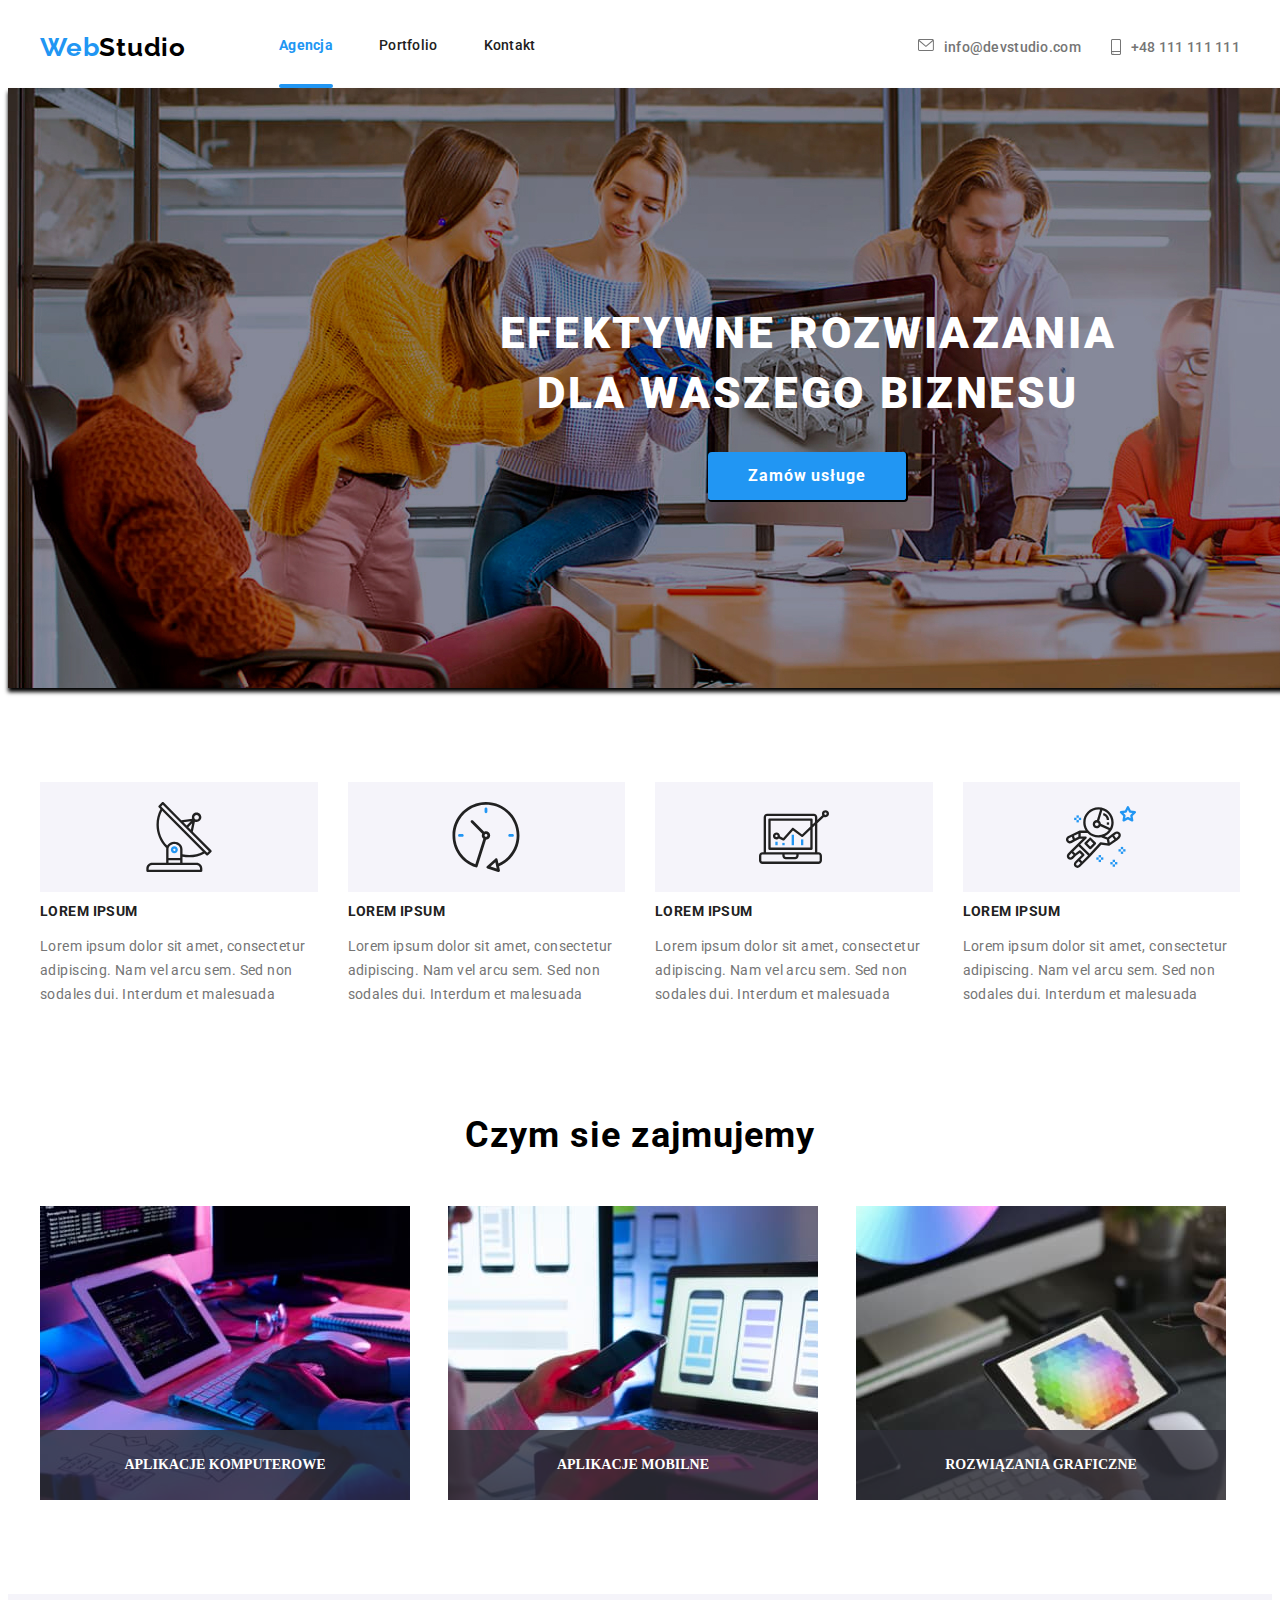
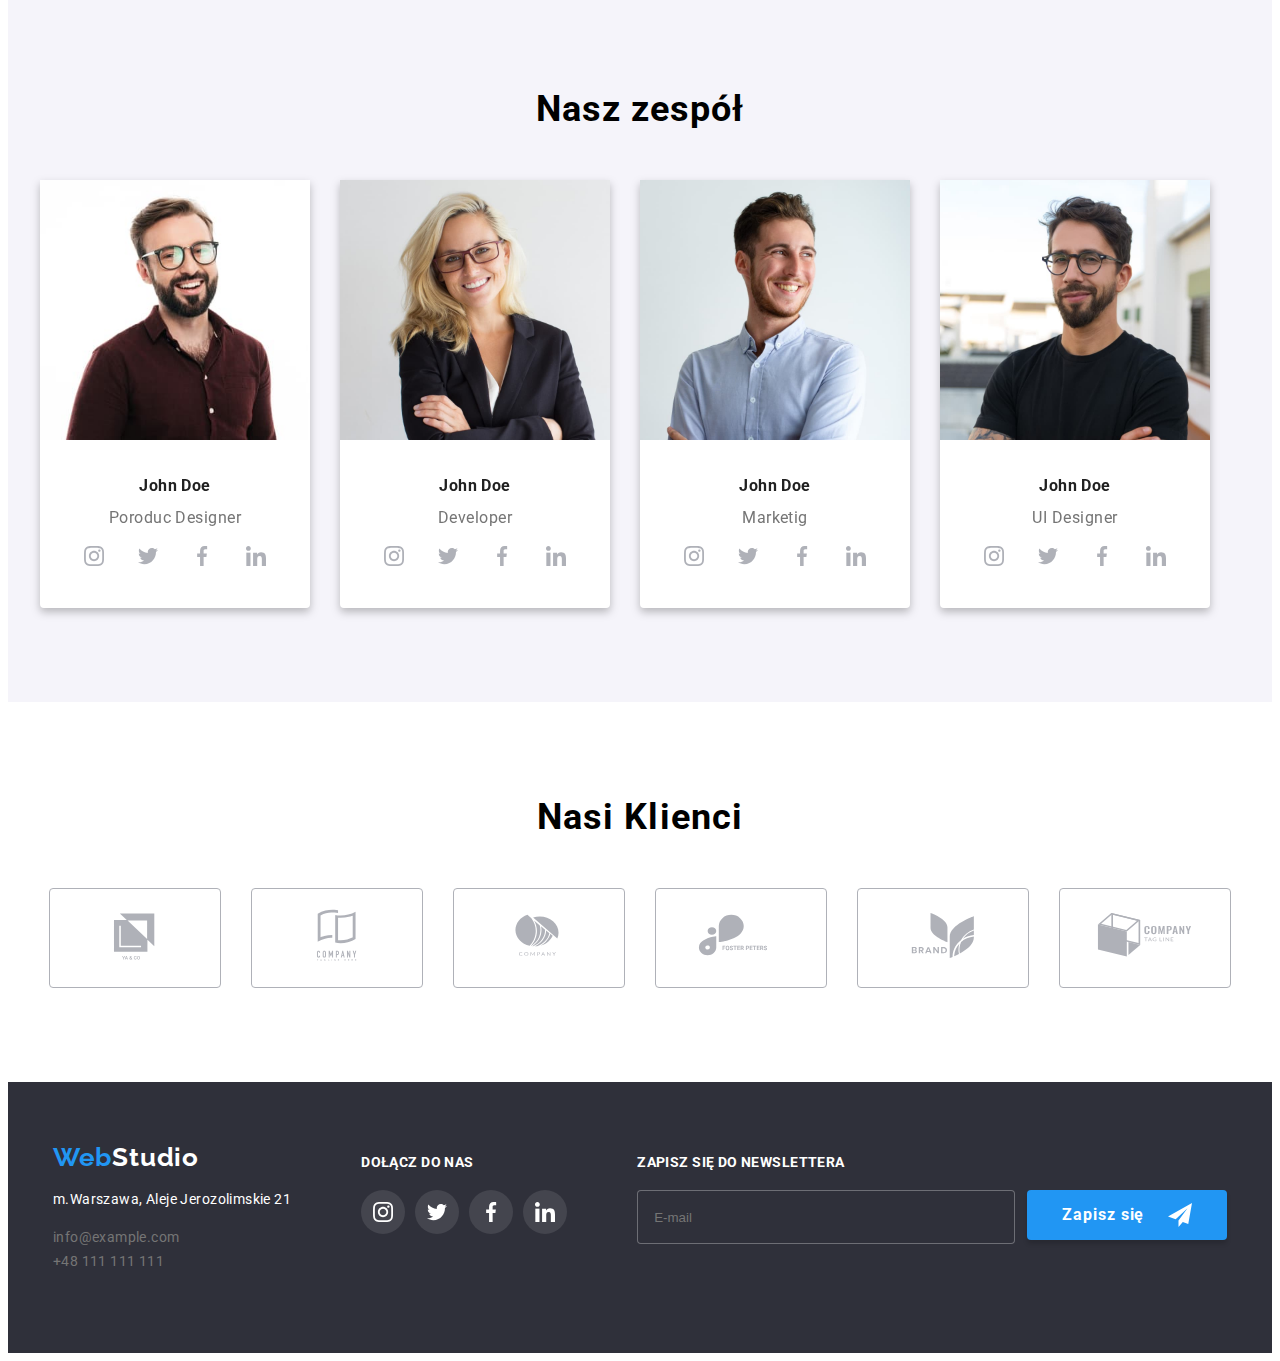
==== index.html @ b7ee6af4 "init" ====
<!DOCTYPE html>
<html lang="en">
  <head>
    <meta charset="UTF-8" />
    <meta http-equiv="X-UA-Compatible" content="IE=edge" />
    <meta name="viewport" content="width=device-width, initial-scale=1.0" />
    <link href="css/main.min.css" rel="stylesheet" type="text/css" />
    <link rel="preconnect" href="https://fonts.googleapis.com" />
    <link rel="preconnect" href="https://fonts.gstatic.com" crossorigin />
    <link
      href="https://fonts.googleapis.com/css2?family=Raleway:wght@700&family=Roboto:wght@400;500;700;900&display=swap"
      rel="stylesheet"
    />
    <link
      rel="stylesheet"
      href="https://cdnjs.cloudflare.com/ajax/libs/modern-normalize/1.1.0/modern-normalize.min.css"
      integrity="sha512-wpPYUAdjBVSE4KJnH1VR1HeZfpl1ub8YT/NKx4PuQ5NmX2tKuGu6U/JRp5y+Y8XG2tV+wKQpNHVUX03MfMFn9Q=="
      crossorigin="anonymous"
      referrerpolicy="no-referrer"
    />

    <title>studio</title>
  </head>
  <body>
    <header>
      <nav class="navbar container">
        <div class="navbar__left">
          <div class="logo__container">
            <span class="logo__text--blue">Web</span><span class="logo__text--black">Studio</span>
          </div>
          <div class="navbar__left__pages">
            <div class="navbar__button hoverable">
              <a class="navbar__button__link active hoverable" href="index.html">Agencja</a>
            </div>
            <div class="navbar__button hoverable">
              <a class="navbar__button__link black hoverable" href="portfolio.html">Portfolio</a>
            </div>
            <div class="navbar__button hoverable">
              <a class="navbar__button__link black hoverable" href="#">Kontakt</a>
            </div>
          </div>
        </div>

        <div>
          <div class="navbar__contact">
            <div class="navbar__button hoverable first">
              <svg class="icon-envelope" width="16" height="12">
                <use href="./images/icons.svg#icon-envelope"></use>
              </svg>
              <a class="navbar__button__link hoverable" href="mailto:info@devstudio.com"
                >info@devstudio.com</a
              >
            </div>
            <div class="navbar__button hoverable">
              <svg class="icon-smartphone" width="10" height="16">
                <use href="./images/icons.svg#icon-smartphone"></use>
              </svg>
              <a class="navbar__button__link hoverable">+48 111 111 111</a>
            </div>
          </div>
        </div>
      </nav>
    </header>

    <main>
      <section class="navigation__image">
        <h1 class="navigation__text">
          EFEKTYWNE ROZWIAZANIA<br />
          DLA WASZEGO BIZNESU
        </h1>

        <button class="navigation__button button-open hoverable" type="button" data-modal-open>
          Zamów usługe
        </button>
      </section>

      <section class="section">
        <div class="article container">
          <div>
            <div class="lorem__icon">
              <svg class="icon-antenna-1" width="70" height="70">
                <use href="./images/icons.svg#icon-antenna-1"></use>
              </svg>
            </div>
            <h2 class="lorem__title">LOREM IPSUM</h2>
            <p class="lorem__text">
              Lorem ipsum dolor sit amet, consectetur adipiscing. Nam vel arcu sem. Sed non sodales
              dui. Interdum et malesuada
            </p>
          </div>

          <div>
            <div class="lorem__icon">
              <svg class="icon-clock-1" width="70" height="70">
                <use href="./images/icons.svg#icon-clock-1"></use>
              </svg>
            </div>
            <h2 class="lorem__title">LOREM IPSUM</h2>
            <p class="lorem__text">
              Lorem ipsum dolor sit amet, consectetur adipiscing. Nam vel arcu sem. Sed non sodales
              dui. Interdum et malesuada
            </p>
          </div>

          <div>
            <div class="lorem__icon">
              <svg class="icon-diagram-1" width="70" height="70">
                <use href="./images/icons.svg#icon-diagram-1"></use>
              </svg>
            </div>

            <h2 class="lorem__title">LOREM IPSUM</h2>
            <p class="lorem__text">
              Lorem ipsum dolor sit amet, consectetur adipiscing. Nam vel arcu sem. Sed non sodales
              dui. Interdum et malesuada
            </p>
          </div>

          <div>
            <div class="lorem__icon">
              <svg class="icon-astronaut-1" width="70" height="70">
                <use href="./images/icons.svg#icon-astronaut-1"></use>
              </svg>
            </div>
            <h2 class="lorem__title">LOREM IPSUM</h2>
            <p class="lorem__text">
              Lorem ipsum dolor sit amet, consectetur adipiscing. Nam vel arcu sem. Sed non sodales
              dui. Interdum et malesuada
            </p>
          </div>
        </div>
      </section>

      <section class="foto">
        <div class="container">
          <h2 class="section-header">Czym sie zajmujemy</h2>
          <div class="activities-container">
            <picture class="activity">
              <img
                alt="someone writing on keyboard"
                src="./images/img(4).jpg"
                width="370"
                height="294"
              />
              <div class="activity__title-overlay">
                <p>APLIKACJE KOMPUTEROWE</p>
              </div>
            </picture>
            <picture class="activity">
              <img
                alt="someone use his phone near his laptop"
                src="./images/img(1).jpg"
                width="370"
                height="294"
              />
              <div class="activity__title-overlay">
                <p>APLIKACJE MOBILNE</p>
              </div>
            </picture>
            <picture class="activity">
              <img
                alt="someone looking at colour palette at his tablet"
                src="./images/img(5).jpg "
                width="370"
                height="294"
              />
              <div class="activity__title-overlay">
                <p>ROZWIĄZANIA GRAFICZNE</p>
              </div>
            </picture>
          </div>
        </div>
      </section>

      <section class="section foto2">
        <div class="container">
          <h2 class="section-header">Nasz zespół</h2>
          <div class="foto2-flex-4">
            <article class="team-tile">
              <img alt="person on 1" src="./images/img.jpg" width="270" height="260" />
              <div class="team-tile__footer">
                <div class="team-tile__name">John Doe</div>
                <div class="team-tile__job">Poroduc Designer</div>
                <div class="social-container">
                  <a href="#" class="social__icon hoverable">
                    <svg class="icon-instagram-2" width="20" height="20">
                      <use href="./images/icons.svg#icon-instagram-2"></use>
                    </svg>
                  </a>
                  <a href="#" class="social__icon hoverable">
                    <svg class="icon-twitter-1" width="20" height="20">
                      <use href="./images/icons.svg#icon-twitter-1"></use>
                    </svg>
                  </a>
                  <a href="#" class="social__icon hoverable">
                    <svg class="icon-facebook-1" width="20" height="20">
                      <use href="./images/icons.svg#icon-facebook-1"></use>
                    </svg>
                  </a>
                  <a href="#" class="social__icon hoverable">
                    <svg class="icon-linkedin-1" width="20" height="20">
                      <use href="./images/icons.svg#icon-linkedin-1"></use>
                    </svg>
                  </a>
                </div>
              </div>
            </article>
            <article class="team-tile">
              <img alt="person on 2" src="./images/img(11).jpg" width="270" height="260" />
              <div class="team-tile__footer">
                <div class="team-tile__name">John Doe</div>
                <div class="team-tile__job">Developer</div>
                <div class="social-container">
                  <a href="#" class="social__icon hoverable">
                    <svg class="icon-instagram-2" width="20" height="20">
                      <use href="./images/icons.svg#icon-instagram-2"></use>
                    </svg>
                  </a>
                  <a href="#" class="social__icon hoverable">
                    <svg class="icon-twitter-1" width="20" height="20">
                      <use href="./images/icons.svg#icon-twitter-1"></use>
                    </svg>
                  </a>
                  <a href="#" class="social__icon hoverable">
                    <svg class="icon-facebook-1" width="20" height="20">
                      <use href="./images/icons.svg#icon-facebook-1"></use>
                    </svg>
                  </a>
                  <a href="#" class="social__icon hoverable">
                    <svg class="icon-linkedin-1" width="20" height="20">
                      <use href="./images/icons.svg#icon-linkedin-1"></use>
                    </svg>
                  </a>
                </div>
              </div>
            </article>

            <article class="team-tile">
              <img alt="person on.3" src="./images/img(2).jpg" width="270" height="260" />
              <div class="team-tile__footer">
                <div class="team-tile__name">John Doe</div>
                <div class="team-tile__job">Marketig</div>
                <div class="social-container">
                  <a href="#" class="social__icon hoverable">
                    <svg class="icon-instagram-2" width="20" height="20">
                      <use href="./images/icons.svg#icon-instagram-2"></use>
                    </svg>
                  </a>
                  <a href="#" class="social__icon hoverable">
                    <svg class="icon-twitter-1" width="20" height="20">
                      <use href="./images/icons.svg#icon-twitter-1"></use>
                    </svg>
                  </a>
                  <a href="#" class="social__icon hoverable">
                    <svg class="icon-facebook-1" width="20" height="20">
                      <use href="./images/icons.svg#icon-facebook-1"></use>
                    </svg>
                  </a>
                  <a href="#" class="social__icon hoverable">
                    <svg class="icon-linkedin-1" width="20" height="20">
                      <use href="./images/icons.svg#icon-linkedin-1"></use>
                    </svg>
                  </a>
                </div>
              </div>
            </article>
            <article class="team-tile">
              <img alt="person on.4" src="./images/img(3).jpg" width="270" height="260" />
              <div class="team-tile__footer">
                <div class="team-tile__name">John Doe</div>
                <div class="team-tile__job">UI Designer</div>
                <div class="social-container">
                  <a href="#" class="social__icon hoverable">
                    <svg class="icon-instagram-2" width="20" height="20">
                      <use href="./images/icons.svg#icon-instagram-2"></use>
                    </svg>
                  </a>
                  <a href="#" class="social__icon hoverable">
                    <svg class="icon-twitter-1" width="20" height="20">
                      <use href="./images/icons.svg#icon-twitter-1"></use>
                    </svg>
                  </a>
                  <a href="#" class="social__icon hoverable">
                    <svg class="icon-facebook-1" width="20" height="20">
                      <use href="./images/icons.svg#icon-facebook-1"></use>
                    </svg>
                  </a>
                  <a href="#" class="social__icon hoverable">
                    <svg class="icon-linkedin-1" width="20" height="20">
                      <use href="./images/icons.svg#icon-linkedin-1"></use>
                    </svg>
                  </a>
                </div>
              </div>
            </article>
          </div>
        </div>
      </section>

      <section class="section">
        <div class="container">
          <h2 class="clients__title">Nasi Klienci</h2>
          <div class="clients__list">
            <a href="#" class="clients__icon hoverable">
              <svg class="icon-Logo-5" width="106" height="60">
                <use href="./images/icons.svg#icon-Logo-5"></use>
              </svg>
            </a>
            <a href="#" class="clients__icon hoverable">
              <svg class="icon-Logo" width="106" height="60">
                <use href="./images/icons.svg#icon-Logo"></use>
              </svg>
            </a>
            <a href="#" class="clients__icon hoverable">
              <svg class="icon-Logo-1" width="106" height="60">
                <use href="./images/icons.svg#icon-Logo-1"></use>
              </svg>
            </a>
            <a href="#" class="clients__icon hoverable">
              <svg class="icon-Logo-2" width="106" height="60">
                <use href="./images/icons.svg#icon-Logo-2"></use>
              </svg>
            </a>
            <a href="#" class="clients__icon hoverable">
              <svg class="icon-Logo-3" width="106" height="60">
                <use href="./images/icons.svg#icon-Logo-3"></use>
              </svg>
            </a>
            <a href="#" class="clients__icon hoverable">
              <svg class="icon-Logo-4" width="106" height="60">
                <use href="./images/icons.svg#icon-Logo-4"></use>
              </svg>
            </a>
          </div>
        </div>
      </section>
    </main>
    <footer>
      <div class="container">
        <address class="font-style-normal">
          <div class="logo__container">
            <span class="logo__text--blue">Web</span><span class="logo__text--white">Studio</span>
          </div>
          <div class="data"><p>m.Warszawa, Aleje Jerozolimskie 21</p></div>
          <a class="footer__address-link" href="mailto:info@example.com">info@example.com</a> <br />
          <a class="footer__address-link" href="tel.+48111111111">+48 111 111 111</a>
        </address>
        <div class="footer__join-us">
          <div class="footer__join-us__header">DOŁĄCZ DO NAS</div>
          <div class="social-container">
            <a href="#" class="social__icon in-footer hoverable">
              <svg class="icon-instagram-2" width="20" height="20">
                <use href="./images/icons.svg#icon-instagram-2"></use>
              </svg>
            </a>
            <a href="#" class="social__icon in-footer hoverable">
              <svg class="icon-twitter-1" width="20" height="20">
                <use href="./images/icons.svg#icon-twitter-1"></use>
              </svg>
            </a>
            <a href="#" class="social__icon in-footer hoverable">
              <svg class="icon-facebook-1" width="20" height="20">
                <use href="./images/icons.svg#icon-facebook-1"></use>
              </svg>
            </a>
            <a href="#" class="social__icon in-footer hoverable">
              <svg class="icon-linkedin-1" width="20" height="20">
                <use href="./images/icons.svg#icon-linkedin-1"></use>
              </svg>
            </a>
          </div>
        </div>
        <div class="newslettera__container">
          <div class="newslettera__text">ZAPISZ SIĘ DO NEWSLETTERA</div>
          <form class="newslettera__form">
            <label>
              <input class="input__email" type="text" name="email" placeholder="E-mail" />
            </label>
            <button class="submit__email" type="submit">
              Zapisz się
              <svg class="icon-icon-send" width="24" height="24">
                <use href="./images/icons.svg#icon-icon-send"></use>
              </svg>
            </button>
          </form>
        </div>
      </div>
    </footer>
    <div class="backdrop is-hidden" data-modal>
      <div class="contact-modal__container">
        <button class="contact-modal__close" data-modal-close>
          <svg class="icon-close-black-18dp-2-1" width="30" height="30">
            <use href="./images/icons.svg#icon-close-black-18dp-2-1"></use>
          </svg>
        </button>
        <h2 class="contact-modal__header">Zostaw swoje dane w formularzu poniżej</h2>
        <form class="contact-modal__form">
          <label>
            <div class="contact-modal__label-name">Imie</div>

            <input id="name-input" type="text" name="name" />
          </label>
          <label>
            <div class="contact-modal__label-name">Telefon</div>

            <input id="phone-input" type="text" name="phone-number" />
          </label>
          <label>
            <div class="contact-modal__label-name">Email</div>

            <input id="email-input" type="text" name="email" />
          </label>
          <label>
            <div class="contact-modal__label-name">Komentarz</div>
            <textarea
              class="contact-modal__textarea"
              rows="5"
              name="commit"
              placeholder="Wprowadź tekst"
            ></textarea>
          </label>
          <label>
            <div class="contact-modal__checkbox-container">
              <input id="checkbox-input" type="checkbox" name="oswiadczam" />
              <span>
                Oświadczam iż akceptuje <a> Regulamin </a> i <a> Politykę Prywatności </a>
              </span>
            </div>
          </label>
          <div class="contact-modal_submit-container">
            <button class="contact-modal_submit-button" type="submit">Wyślij</button>
          </div>
        </form>
      </div>
    </div>
    <script src="./js/modal.js"></script>
  </body>
</html>
---- css/main.min.css ----
.activity{position:relative;overflow:hidden}.activity .activity__title-overlay{display:-webkit-box;display:-ms-flexbox;display:flex;-webkit-box-pack:center;-ms-flex-pack:center;justify-content:center;-webkit-box-align:center;-ms-flex-align:center;align-items:center;position:absolute;bottom:0;left:0;width:370px;height:70px;background-color:rgba(47,48,58,.8);color:#fff;font-weight:700;font-size:14px;line-height:16.41px;letter-spacing:0,3em}.team-tile{background-color:var(--white);-webkit-filter:drop-shadow(0px 4px 4px rgba(0, 0, 0, 0.25));filter:drop-shadow(0px 4px 4px rgba(0, 0, 0, 0.25));border-radius:0px 0px 4px 4px}.team-tile__footer{display:-webkit-box;display:-ms-flexbox;display:flex;-webkit-box-orient:vertical;-webkit-box-direction:normal;-ms-flex-direction:column;flex-direction:column;-webkit-box-align:center;-ms-flex-align:center;align-items:center;-webkit-box-pack:center;-ms-flex-pack:center;justify-content:center;padding:30px 0}.team-tile__footer .team-tile__name{font-family:Roboto;color:var(--black-text);font-weight:bold;font-size:16px;line-height:2;letter-spacing:.03em}.team-tile__footer .team-tile__job{font-family:roboto;color:var(--grey-heading);font-weight:400;font-size:16px;line-height:2;letter-spacing:.03em}.social__icon{height:44px;width:44px;border-radius:50%;display:-webkit-box;display:-ms-flexbox;display:flex;-webkit-box-pack:center;-ms-flex-pack:center;justify-content:center;-webkit-box-align:center;-ms-flex-align:center;align-items:center;cursor:pointer}.social__icon.in-footer{background-color:rgba(255,255,255,.1);--color4: var(--white)}.social__icon:hover,.social__icon:focus{background-color:var(--blue);--color4: var(--white)}.contact-modal__container{position:absolute;width:528px;min-height:581px;top:50%;left:50%;background-color:#fff;-webkit-box-shadow:0px 1px 3px rgba(0,0,0,.12),0px 0px 2px 1px rgba(0,0,0,.2);box-shadow:0px 1px 3px rgba(0,0,0,.12),0px 0px 2px 1px rgba(0,0,0,.2);border-radius:4px;padding:40px;-webkit-transform:translate(-50%, -50%) scale(1);transform:translate(-50%, -50%) scale(1);-webkit-transition-property:-webkit-transform;transition-property:-webkit-transform;transition-property:transform;transition-property:transform, -webkit-transform;-webkit-transition-duration:1s;transition-duration:1s;-webkit-transition-timing-function:ease;transition-timing-function:ease}.contact-modal__close{position:absolute;top:8px;right:8px;font-weight:bold;display:-webkit-box;display:-ms-flexbox;display:flex;-webkit-box-pack:center;-ms-flex-pack:center;justify-content:center;font-size:19px;border-radius:50%;line-height:22px;height:30px;width:30px;background-color:var(--white-color);border:1px solid rgba(0,0,0,.1);cursor:pointer;margin:6px}.contact-modal__header{font-family:Roboto;font-size:20px;font-weight:700;line-height:23px;letter-spacing:.03em;text-align:center}.contact-modal__form input{width:100%;padding:12px 12px 12px 42px;border-radius:4px;background-size:18px 18px;background-repeat:no-repeat;background-position:12px;margin-bottom:10px;border:1px solid rgba(33,33,33,.2)}.contact-modal__form .contact-modal__label-name{color:#757575;font-family:Roboto;font-size:12px;font-weight:400;line-height:14px;letter-spacing:.01em;text-align:left;margin-bottom:4px}.contact-modal__form .contact-modal__textarea{width:100%;padding:12px;resize:none;border:1px solid rgba(33,33,33,.2)}.contact-modal__form .contact-modal__checkbox-container{display:-webkit-box;display:-ms-flexbox;display:flex;-webkit-box-pack:center;-ms-flex-pack:center;justify-content:center;-webkit-box-align:center;-ms-flex-align:center;align-items:center;margin-bottom:30px;font-family:Roboto;font-size:14px;font-weight:400;line-height:24px;letter-spacing:.03em;text-align:left;margin-bottom:30px;margin-top:20px}.contact-modal__form .contact-modal__checkbox-container #checkbox-input{height:15px;width:15px;padding:unset;border-radius:1px;margin-bottom:0;margin-right:7px;border:1px solid #000}.contact-modal__form .contact-modal__checkbox-container #checkbox-input:checked{background-image:url("data:image/svg+xml;charset=UTF-8,%3csvg xmlns='http://www.w3.org/2000/svg' viewBox='0 0 32 32' %3e%3cpath fill='%232196f3' style='fill: var(--color2, %232196f3)' d='M4 1h24c2.209 0 4 1.791 4 4v22c0 2.209-1.791 4-4 4h-24c-2.209 0-4-1.791-4-4v-22c0-2.209 1.791-4 4-4z'%3e%3c/path%3e%3cpath fill='%23fff' style='fill: var(--color1, %23fff); stroke: var(--color1, %23fff)' stroke='%23fff' stroke-linejoin='miter' stroke-linecap='butt' stroke-miterlimit='4' stroke-width='0.4' d='M7.914 16.503l-0.138-0.131-2.067 1.958 7.282 6.947 15.298-14.594-2.053-1.959-13.245 12.623-5.077-4.844z'%3e%3c/path%3e%3c/svg%3e");background-repeat:no-repeat;background-size:cover;background-position:center;-webkit-appearance:none;-moz-appearance:none;appearance:none;border:0;border-radius:1px}.contact-modal__form .contact-modal__checkbox-container span a{color:var(--blue);text-decoration:underline;cursor:pointer}.contact-modal__form #name-input{background-image:url("data:image/svg+xml;charset=UTF-8,%3csvg xmlns='http://www.w3.org/2000/svg' viewBox='0 0 32 32' %3e%3cpath d='M16 16c2.947 0 5.333-2.387 5.333-5.333s-2.387-5.333-5.333-5.333c-2.947 0-5.333 2.387-5.333 5.333s2.387 5.333 5.333 5.333zM16 18.667c-3.56 0-10.667 1.787-10.667 5.333v1.333c0 0.733 0.6 1.333 1.333 1.333h18.667c0.733 0 1.333-0.6 1.333-1.333v-1.333c0-3.547-7.107-5.333-10.667-5.333z'%3e%3c/path%3e%3c/svg%3e")}.contact-modal__form #name-input:focus{background-image:url("data:image/svg+xml;charset=UTF-8,%3csvg xmlns='http://www.w3.org/2000/svg' viewBox='0 0 32 32' %3e%3cpath fill='%232196f3' d='M16 16c2.947 0 5.333-2.387 5.333-5.333s-2.387-5.333-5.333-5.333c-2.947 0-5.333 2.387-5.333 5.333s2.387 5.333 5.333 5.333zM16 18.667c-3.56 0-10.667 1.787-10.667 5.333v1.333c0 0.733 0.6 1.333 1.333 1.333h18.667c0.733 0 1.333-0.6 1.333-1.333v-1.333c0-3.547-7.107-5.333-10.667-5.333z'%3e%3c/path%3e%3c/svg%3e")}.contact-modal__form #phone-input{background-image:url("data:image/svg+xml;charset=UTF-8,%3csvg xmlns='http://www.w3.org/2000/svg' viewBox='0 0 32 32' %3e%3cpath d='M24.882 19.773l-3.268-0.373c-0.785-0.090-1.557 0.18-2.11 0.733l-2.367 2.367c-3.641-1.853-6.626-4.825-8.478-8.478l2.38-2.38c0.553-0.553 0.823-1.325 0.733-2.11l-0.373-3.242c-0.154-1.299-1.248-2.277-2.56-2.277h-2.226c-1.454 0-2.663 1.209-2.573 2.663 0.682 10.987 9.469 19.761 20.443 20.443 1.454 0.090 2.663-1.119 2.663-2.573v-2.226c0.013-1.3-0.965-2.393-2.264-2.547z'%3e%3c/path%3e%3c/svg%3e")}.contact-modal__form #phone-input:focus{background-image:url("data:image/svg+xml;charset=UTF-8,%3csvg xmlns='http://www.w3.org/2000/svg' viewBox='0 0 32 32' %3e%3cpath fill='%232196f3' d='M24.882 19.773l-3.268-0.373c-0.785-0.090-1.557 0.18-2.11 0.733l-2.367 2.367c-3.641-1.853-6.626-4.825-8.478-8.478l2.38-2.38c0.553-0.553 0.823-1.325 0.733-2.11l-0.373-3.242c-0.154-1.299-1.248-2.277-2.56-2.277h-2.226c-1.454 0-2.663 1.209-2.573 2.663 0.682 10.987 9.469 19.761 20.443 20.443 1.454 0.090 2.663-1.119 2.663-2.573v-2.226c0.013-1.3-0.965-2.393-2.264-2.547z'%3e%3c/path%3e%3c/svg%3e")}.contact-modal__form #email-input{background-image:url("data:image/svg+xml;charset=UTF-8,%3csvg xmlns='http://www.w3.org/2000/svg' viewBox='0 0 32 32' %3e%3cpath d='M26.667 5.333h-21.333c-1.467 0-2.653 1.2-2.653 2.667l-0.013 16c0 1.467 1.2 2.667 2.667 2.667h21.333c1.467 0 2.667-1.2 2.667-2.667v-16c0-1.467-1.2-2.667-2.667-2.667zM26.133 11l-9.427 5.893c-0.427 0.267-0.987 0.267-1.413 0l-9.427-5.893c-0.333-0.213-0.533-0.573-0.533-0.96 0-0.893 0.973-1.427 1.733-0.96l8.933 5.587 8.933-5.587c0.76-0.467 1.733 0.067 1.733 0.96 0 0.387-0.2 0.747-0.533 0.96z'%3e%3c/path%3e%3c/svg%3e")}.contact-modal__form #email-input:focus{background-image:url("data:image/svg+xml;charset=UTF-8,%3csvg xmlns='http://www.w3.org/2000/svg' viewBox='0 0 32 32' %3e%3cpath fill='%232196f3' d='M26.667 5.333h-21.333c-1.467 0-2.653 1.2-2.653 2.667l-0.013 16c0 1.467 1.2 2.667 2.667 2.667h21.333c1.467 0 2.667-1.2 2.667-2.667v-16c0-1.467-1.2-2.667-2.667-2.667zM26.133 11l-9.427 5.893c-0.427 0.267-0.987 0.267-1.413 0l-9.427-5.893c-0.333-0.213-0.533-0.573-0.533-0.96 0-0.893 0.973-1.427 1.733-0.96l8.933 5.587 8.933-5.587c0.76-0.467 1.733 0.067 1.733 0.96 0 0.387-0.2 0.747-0.533 0.96z'%3e%3c/path%3e%3c/svg%3e")}.contact-modal__form .contact-modal_submit-container{display:-webkit-box;display:-ms-flexbox;display:flex;-webkit-box-pack:center;-ms-flex-pack:center;justify-content:center}.contact-modal__form .contact-modal_submit-container .contact-modal_submit-button{background-color:#2196f3;height:50px;width:200px;font-family:Roboto;font-size:16px;font-weight:700;line-height:30px;letter-spacing:.06em;text-align:center;color:#fff;-webkit-box-shadow:0px 4px 4px rgba(0,0,0,.15);box-shadow:0px 4px 4px rgba(0,0,0,.15);border-radius:4px;border:0;display:-webkit-box;display:-ms-flexbox;display:flex;-webkit-box-align:center;-ms-flex-align:center;align-items:center;-webkit-box-pack:center;-ms-flex-pack:center;justify-content:center;cursor:pointer;margin-left:12px}.navigation__image{background-color:var(--blac-section);background-image:url("../images/Img (8).jpg");-webkit-box-shadow:0px 4px 4px #000;box-shadow:0px 4px 4px #000;width:1600px;margin:0 auto;font-family:roboto;font-weight:500;font-size:16px;line-height:26px;letter-spacing:.03em;height:600px;background-color:var(--blac-section);color:var(--white);-webkit-box-align:center;-ms-flex-align:center;align-items:center;display:-webkit-box;display:-ms-flexbox;display:flex;-webkit-box-pack:center;-ms-flex-pack:center;justify-content:center;-webkit-box-orient:vertical;-webkit-box-direction:normal;-ms-flex-direction:column;flex-direction:column}.navigation__image .navigation__text{font-family:roboto;font-weight:900;font-size:44px;line-height:60px;letter-spacing:.06em;text-align:center;text-transform:uppercase}.navigation__image .navigation__button{font-family:roboto;font-weight:700;font-size:16px;line-height:30px;letter-spacing:.06em;color:var(--white);cursor:pointer;width:200px;height:50px;border-top:430px;border-left:700px;border-radius:4px;background-color:var(--blue)}.lorem__icon{padding:20px 100px;background-color:var(--grey-light);display:-webkit-box;display:-ms-flexbox;display:flex;-webkit-box-pack:center;-ms-flex-pack:center;justify-content:center}.lorem__title{color:#212121;font-family:roboto;font-weight:700;font-size:14px;line-height:16.41px;letter-spacing:.03em;font-family:roboto}.lorem__text{color:#757575;font-family:roboto;font-weight:400;font-size:14px;line-height:24px;letter-spacing:.03em}.clients__title{font-family:roboto;font-weight:700;font-size:36px;line-height:42.19px;letter-spacing:.03em;text-align:center;margin:0 0 50px 0}.clients__list{display:-webkit-box;display:-ms-flexbox;display:flex;-webkit-box-pack:center;-ms-flex-pack:center;justify-content:center;gap:30px;cursor:pointer}.clients__icon{padding:17px 32px;border-radius:4px;border:1px solid #afb1b8}.clients__icon:focus,.clients__icon:hover{--color1: var(--blue);--color4: var(--blue)}.clients__icon:focus,.clients__icon:hover{border:1px solid var(--blue)}.clients__icon:focus,.clients__icon:hover svg{--color1: var(--blue);--color4: var(--blue)}.newslettera__container{display:-webkit-box;display:-ms-flexbox;display:flex;-webkit-box-orient:vertical;-webkit-box-direction:normal;-ms-flex-direction:column;flex-direction:column;padding-top:12px}.newslettera__container .newslettera__text{color:#fff;font-family:Roboto;font-size:14px;font-weight:700;line-height:16px;letter-spacing:.03em;text-align:left;padding-bottom:20px}.newslettera__container .newslettera__form{display:-webkit-box;display:-ms-flexbox;display:flex}.newslettera__container .input__email{height:50px;width:358px;left:890px;top:2765px;border-radius:4px;background-color:#2f303a;color:#fff;border:1px solid rgba(255,255,255,.3);padding-left:16px}.newslettera__container .submit__email{background-color:#2196f3;height:50px;width:200px;font-family:Roboto;font-size:16px;font-weight:700;line-height:30px;letter-spacing:.06em;text-align:center;color:#fff;-webkit-box-shadow:0px 4px 4px rgba(0,0,0,.15);box-shadow:0px 4px 4px rgba(0,0,0,.15);border-radius:4px;border:0;display:-webkit-box;display:-ms-flexbox;display:flex;-webkit-box-align:center;-ms-flex-align:center;align-items:center;-webkit-box-pack:center;-ms-flex-pack:center;justify-content:center;cursor:pointer;margin-left:12px}.logo__container{font-family:raleway;font-weight:700;font-size:26px;line-height:30.52px;letter-spacing:.03em}.logo__container .logo__text--blue{color:var(--blue)}.logo__container .logo__text--black{color:var(--black)}.logo__container .logo__text--white{color:var(--white)}.navbar{display:-webkit-box;display:-ms-flexbox;display:flex;-webkit-box-pack:justify;-ms-flex-pack:justify;justify-content:space-between;-webkit-box-align:center;-ms-flex-align:center;align-items:center;padding:24px 0 25px 0}.navbar__left{display:-webkit-box;display:-ms-flexbox;display:flex;-webkit-box-align:center;-ms-flex-align:center;align-items:center}.navbar__left__pages{display:-webkit-box;display:-ms-flexbox;display:flex;list-style:none;padding:0;gap:46px;margin-left:93px}.navbar__contact{display:-webkit-box;display:-ms-flexbox;display:flex}.navbar__contact .first{margin-right:30px}.navbar__button{display:-webkit-box;display:-ms-flexbox;display:flex;-webkit-box-pack:center;-ms-flex-pack:center;justify-content:center}.navbar__button:hover,.navbar__button:focus{color:var(--blue);cursor:pointer}.navbar__button:hover svg,.navbar__button:focus svg{--color1: var(--blue);--color2: var(--blue);cursor:pointer}.navbar__button__link{color:var(--grey-heading);font-family:roboto;font-weight:500;font-size:14px;line-height:16.41px;letter-spacing:.02em;text-decoration:none;cursor:pointer}.navbar__button__link.black{color:#212121}.navbar__button__link:hover,.navbar__button__link:focus{color:var(--blue);cursor:pointer}.navbar__button__link.active{color:var(--blue);text-decoration:none;font-weight:bold}.navbar__button__link.active::after{content:"";height:4px;display:block;width:100%;background-color:var(--blue);border-radius:2px;position:relative;top:31px}.footer__address-link{color:var(--grey-heading);text-decoration:none;font-family:Roboto;font-size:14px;font-weight:400;line-height:24px;letter-spacing:.03em;cursor:pointer}.footer__join-us{display:-webkit-box;display:-ms-flexbox;display:flex;-webkit-box-orient:vertical;-webkit-box-direction:normal;-ms-flex-direction:column;flex-direction:column;padding-top:12px}.footer__join-us__header{margin-bottom:20px}.portfolio-tiles__header{display:-webkit-box;display:-ms-flexbox;display:flex;-ms-flex-wrap:wrap;flex-wrap:wrap;-webkit-box-pack:center;-ms-flex-pack:center;justify-content:center;gap:8px;margin-bottom:50px;margin-top:0}.portfolio-tiles__header li{list-style-type:none}.portfolio-tiles__header li button{background-color:#f5f4fa;border-radius:4px;border:0;font-style:normal;font-family:roboto;font-weight:bold;font-size:16px;line-height:26px;letter-spacing:.03em;padding:6px 22px}.portfolio-tiles__header li button:hover,.portfolio-tiles__header li button:focus{color:#fff;background-color:var(--blue);cursor:pointer}.portfolio-tiles__container{display:-webkit-box;display:-ms-flexbox;display:flex;gap:30px;-ms-flex-wrap:wrap;flex-wrap:wrap}.portfolio-tiles__tile{display:-webkit-box;display:-ms-flexbox;display:flex;-webkit-box-orient:vertical;-webkit-box-direction:normal;-ms-flex-direction:column;flex-direction:column}.portfolio-tiles__tile:hover{-webkit-box-shadow:0px 4px 4px 0px rgba(0,0,0,.2509803922);box-shadow:0px 4px 4px 0px rgba(0,0,0,.2509803922);cursor:pointer}.portfolio-tiles__tile__header{position:relative;overflow:hidden;width:370px;height:294px}.portfolio-tiles__tile__header:hover .portfolio-tiles__tile__header__overlay,.portfolio-tiles__tile__header:focus .portfolio-tiles__tile__header__overlay{-webkit-transform:translateX(0);transform:translateX(0)}.portfolio-tiles__tile__header__overlay{position:absolute;background-color:rgba(33,150,243,.9);top:0;left:0;width:100%;height:100%;display:-webkit-box;display:-ms-flexbox;display:flex;-webkit-box-align:center;-ms-flex-align:center;align-items:center;-webkit-transition-timing-function:cubic-bezier(0.4, 0, 0.2, 1);transition-timing-function:cubic-bezier(0.4, 0, 0.2, 1);-webkit-transform:translateY(101%);transform:translateY(101%);-webkit-transition-duration:250ms;transition-duration:250ms;-webkit-transition-timing-function:ease;transition-timing-function:ease}.portfolio-tiles__tile__header__overlay>p{color:#fff;font-family:Roboto;font-size:18px;font-weight:400;line-height:28px;letter-spacing:.03em;text-align:left;margin-left:24px;margin-right:24px}.portfolio-tiles__tile__footer{border:#ececec solid 1px;border-top:0px;padding:20px 24px;font-family:Roboto;font-size:16px;line-height:2;letter-spacing:.03em}.portfolio-tiles__tile__footer__title{color:var(--black-text);font-weight:bold}.portfolio-tiles__tile__footer__subtitle{font-family:roboto;color:var(--grey-heading);font-weight:400}:focus-visible{outline:1px auto var(--blue)}.portfolio-border{border-bottom:1px solid #ececec}.hoverable{-webkit-transition-property:color,background-color,-webkit-box-shadow;transition-property:color,background-color,-webkit-box-shadow;transition-property:color,background-color,box-shadow;transition-property:color,background-color,box-shadow,-webkit-box-shadow;-webkit-transition-timing-function:cubic-bezier(0.4, 0, 0.2, 1);transition-timing-function:cubic-bezier(0.4, 0, 0.2, 1);-webkit-transition-duration:250ms;transition-duration:250ms}.foto{background-color:var(--white);padding-bottom:94px}.section{padding-top:94px;padding-bottom:94px}.section-header{margin-top:0;margin-bottom:50px}.container{max-width:1200px;margin:0 auto}.activities-container{display:-webkit-box;display:-ms-flexbox;display:flex;gap:38px}footer .container{display:-webkit-box;display:-ms-flexbox;display:flex;padding:60px 0;gap:70px}footer{color:#fff;font-family:Roboto;font-size:14px;font-weight:700;line-height:16px;letter-spacing:.03em;text-align:left;padding-bottom:20px}.foto2-flex-4{display:-webkit-box;display:-ms-flexbox;display:flex;gap:30px}:root{--black: #000000;--blue: #2196f3;--blac-section: #2f303a;--grey-heading: #757575;--black-text: #212121;--white: #ffffff;--grey-light: #f5f4fa;--grey-dark: #e5e5e5;--grey: #ececec}.link{color:var(--grey-heading);font-family:roboto;font-weight:500;font-size:14px;line-height:16.41px;letter-spacing:.02em;text-decoration:none;cursor:pointer}.link-active{text-decoration:none;font-style:normal;font-weight:bold;font-size:14px;line-height:16px;letter-spacing:.02em;color:var(--blue)}.link:hover,.link:focus{color:#2196f3}.link-active::after{content:"";height:4px;display:block;width:100%;background-color:var(--blue);border-radius:2px;position:relative;top:31px}.link-contact{color:var(--grey-heading);text-decoration:none;font-family:Roboto;font-size:14px;font-weight:500;line-height:16.41px;letter-spacing:.02em;cursor:pointer}.link-contact-end{color:var(--grey-heading);text-decoration:none;font-family:Roboto;font-size:14px;font-weight:400;line-height:24px;letter-spacing:.03em;cursor:pointer}.article{display:-webkit-box;display:-ms-flexbox;display:flex;gap:30px;cursor:pointer}.header{display:-webkit-box;display:-ms-flexbox;display:flex}.text{display:-webkit-box;display:-ms-flexbox;display:flex}.social-container{display:-webkit-box;display:-ms-flexbox;display:flex;gap:10px}.foto h2{font-family:roboto;font-weight:700;font-size:36px;line-height:42.19px;letter-spacing:.03em;text-align:center}.foto2 h2{font-family:roboto;font-weight:700;font-size:36px;line-height:42.19px;letter-spacing:.03em;text-align:center}.foto2{background-color:var(--grey-light)}.foto article{background-color:var(--grey-dark)}.data{color:var(--white);font-family:roboto;font-weight:400;font-size:14px;line-height:24px;letter-spacing:.03em}.portfolio-foto{display:-webkit-box;display:-ms-flexbox;display:flex;-webkit-box-orient:vertical;-webkit-box-direction:normal;-ms-flex-direction:column;flex-direction:column}.portfolio-foto:hover{-webkit-box-shadow:0px 4px 4px 0px rgba(0,0,0,.2509803922);box-shadow:0px 4px 4px 0px rgba(0,0,0,.2509803922);cursor:pointer}footer{background-color:var(--blac-section);font-style:normal;display:-webkit-box;display:-ms-flexbox;display:flex;-webkit-box-pack:center;-ms-flex-pack:center;justify-content:center}.font-style-normal{font-style:normal}.icon-envelope{fill:currentColor;vertical-align:middle;margin-right:10px}.icon-smartphone{vertical-align:middle;margin-right:10px}img{display:block}.is-hidden{pointer-events:none;visibility:hidden;opacity:0;-webkit-transition-delay:500ms;transition-delay:500ms}.backdrop{background-color:rgba(0,0,0,.2);position:fixed;top:0;left:0;width:100%;height:100%}.is-hidden .contact-modal_container{-webkit-transform:translate(-50%, -50%) scale(0.25);transform:translate(-50%, -50%) scale(0.25)}.newsletter-input{display:-webkit-box;display:-ms-flexbox;display:flex}.icon-icon-send{margin-left:24px}/*# sourceMappingURL=main.min.css.map */
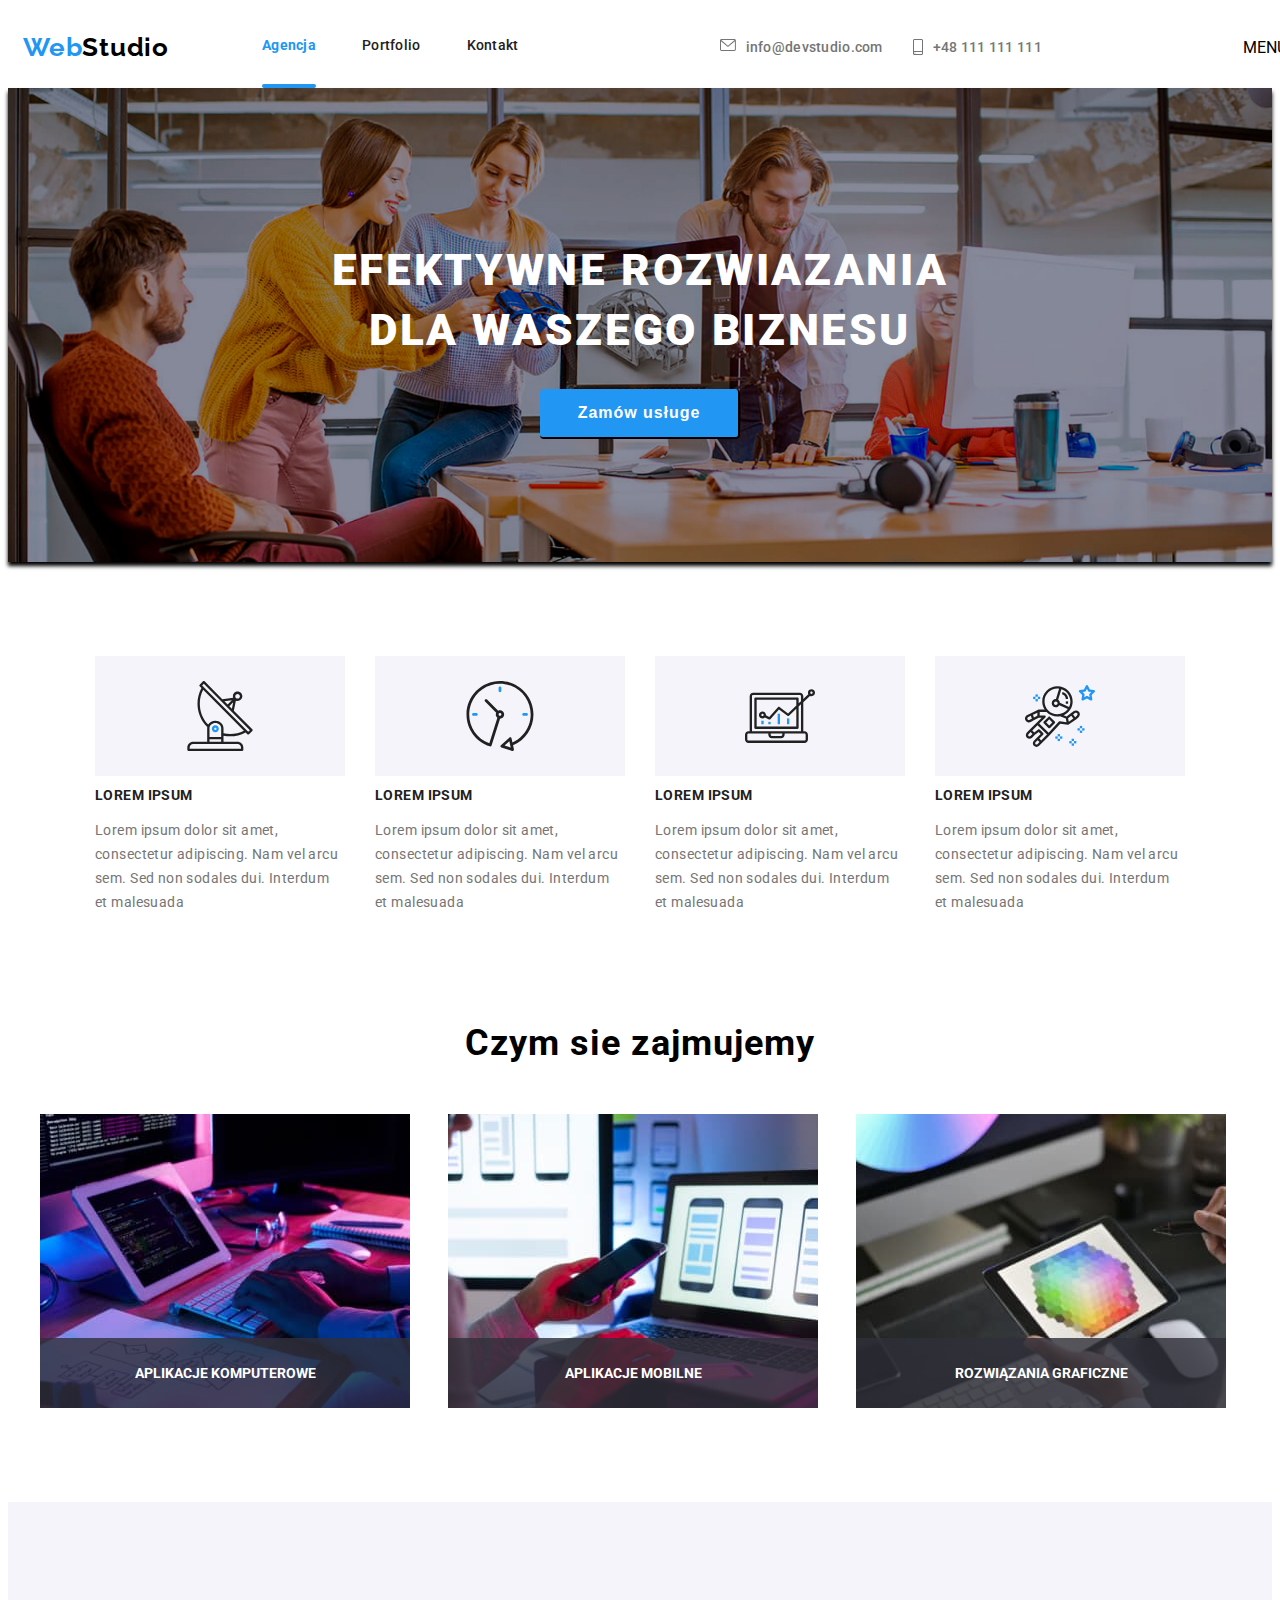
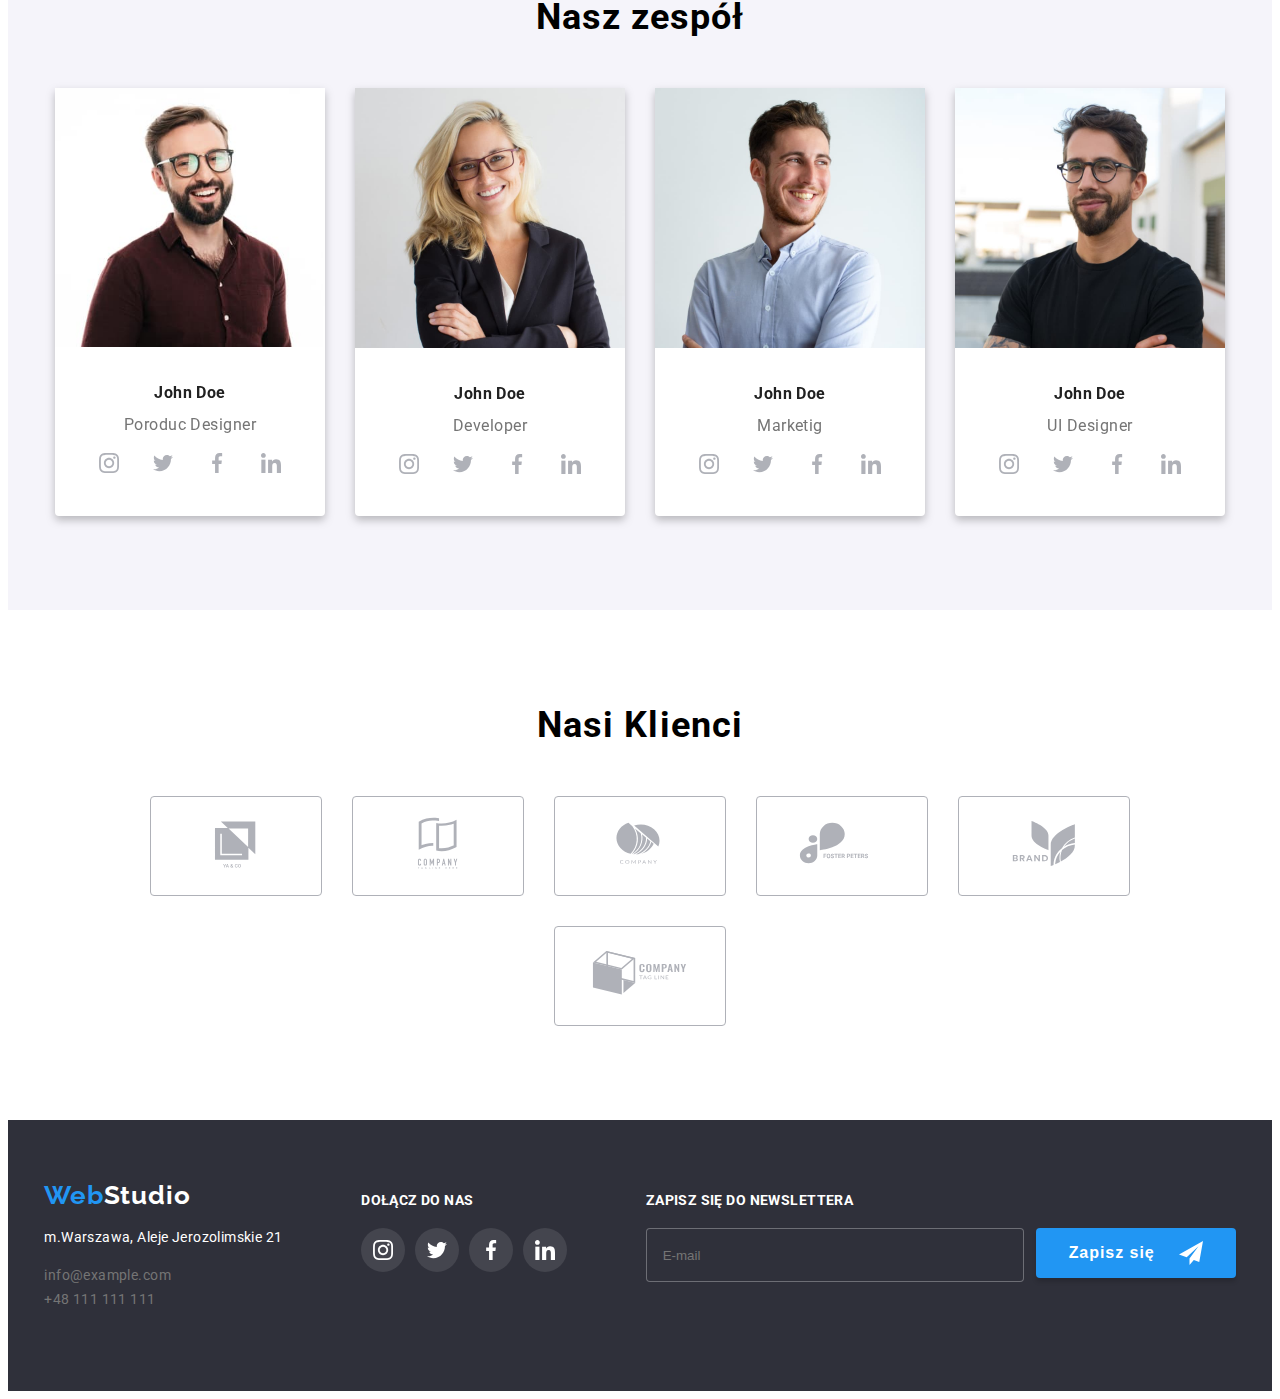
==== commit a2a885ea: "zadanie 8" ====
--- a/index.html
+++ b/index.html
@@ -23,7 +23,7 @@
   </head>
   <body>
     <header>
-      <nav class="navbar container">
+      <nav class="navbar container--wide">
         <div class="navbar__left">
           <div class="logo__container">
             <span class="logo__text--blue">Web</span><span class="logo__text--black">Studio</span>
@@ -41,21 +41,50 @@
           </div>
         </div>
 
-        <div>
-          <div class="navbar__contact">
-            <div class="navbar__button hoverable first">
-              <svg class="icon-envelope" width="16" height="12">
-                <use href="./images/icons.svg#icon-envelope"></use>
-              </svg>
-              <a class="navbar__button__link hoverable" href="mailto:info@devstudio.com"
+        <div class="navbar__contact">
+          <div class="navbar__button hoverable first">
+            <svg class="icon-envelope" width="16" height="12">
+              <use href="./images/icons.svg#icon-envelope"></use>
+            </svg>
+            <a class="navbar__button__link hoverable" href="mailto:info@devstudio.com"
+              >info@devstudio.com</a
+            >
+          </div>
+          <div class="navbar__button hoverable">
+            <svg class="icon-smartphone" width="10" height="16">
+              <use href="./images/icons.svg#icon-smartphone"></use>
+            </svg>
+            <a class="navbar__button__link hoverable">+48 111 111 111</a>
+          </div>
+        </div>
+        <div class="js-open-menu">MENU</div>
+        <div class="js-menu-container">
+          <div class="mobile-menu">
+            <button class="mobile-menu__close js-close-menu">x</button>
+            <div class="">
+              <div class="mobile-menu__button hoverable">
+                <a class="mobile-menu__button__link active hoverable" href="index.html">Agencja</a>
+              </div>
+              <div class="mobile-menu__button hoverable">
+                <a class="mobile-menu__button__link black hoverable" href="portfolio.html"
+                  >Portfolio</a
+                >
+              </div>
+              <div class="mobile-menu__button hoverable">
+                <a class="mobile-menu__button__link black hoverable" href="#">Kontakt</a>
+              </div>
+            </div>
+            <div class="mobile-menu__bottom">
+              <a class="mobile-menu__bottom__phone hoverable">+48 111 111 111</a>
+              <a class="mobile-menu__button__link email hoverable" href="mailto:info@devstudio.com"
                 >info@devstudio.com</a
               >
-            </div>
-            <div class="navbar__button hoverable">
-              <svg class="icon-smartphone" width="10" height="16">
-                <use href="./images/icons.svg#icon-smartphone"></use>
-              </svg>
-              <a class="navbar__button__link hoverable">+48 111 111 111</a>
+              <div class="mobile-menu__bottom__socials">
+                <a class="social-link">Instagram</a>
+                <a class="social-link">Twitter</a>
+                <a class="social-link">Facebook</a>
+                <a class="social-link">LinkedIn</a>
+              </div>
             </div>
           </div>
         </div>
@@ -76,7 +105,7 @@
 
       <section class="section">
         <div class="article container">
-          <div>
+          <div class="lorem__container">
             <div class="lorem__icon">
               <svg class="icon-antenna-1" width="70" height="70">
                 <use href="./images/icons.svg#icon-antenna-1"></use>
@@ -89,7 +118,7 @@
             </p>
           </div>
 
-          <div>
+          <div class="lorem__container">
             <div class="lorem__icon">
               <svg class="icon-clock-1" width="70" height="70">
                 <use href="./images/icons.svg#icon-clock-1"></use>
@@ -102,7 +131,7 @@
             </p>
           </div>
 
-          <div>
+          <div class="lorem__container">
             <div class="lorem__icon">
               <svg class="icon-diagram-1" width="70" height="70">
                 <use href="./images/icons.svg#icon-diagram-1"></use>
@@ -116,7 +145,7 @@
             </p>
           </div>
 
-          <div>
+          <div class="lorem__container">
             <div class="lorem__icon">
               <svg class="icon-astronaut-1" width="70" height="70">
                 <use href="./images/icons.svg#icon-astronaut-1"></use>
@@ -131,7 +160,7 @@
         </div>
       </section>
 
-      <section class="foto">
+      <section class="activities-section">
         <div class="container">
           <h2 class="section-header">Czym sie zajmujemy</h2>
           <div class="activities-container">
@@ -172,10 +201,10 @@
         </div>
       </section>
 
-      <section class="section foto2">
+      <section class="section team-photos-section">
         <div class="container">
           <h2 class="section-header">Nasz zespół</h2>
-          <div class="foto2-flex-4">
+          <div class="team-photos-container">
             <article class="team-tile">
               <img alt="person on 1" src="./images/img.jpg" width="270" height="260" />
               <div class="team-tile__footer">
@@ -434,5 +463,6 @@
       </div>
     </div>
     <script src="./js/modal.js"></script>
+    <script src="./js/mobile-menu.js"></script>
   </body>
 </html>
--- a/css/main.min.css
+++ b/css/main.min.css
@@ -1 +1 @@
-.activity{position:relative;overflow:hidden}.activity .activity__title-overlay{display:-webkit-box;display:-ms-flexbox;display:flex;-webkit-box-pack:center;-ms-flex-pack:center;justify-content:center;-webkit-box-align:center;-ms-flex-align:center;align-items:center;position:absolute;bottom:0;left:0;width:370px;height:70px;background-color:rgba(47,48,58,.8);color:#fff;font-weight:700;font-size:14px;line-height:16.41px;letter-spacing:0,3em}.team-tile{background-color:var(--white);-webkit-filter:drop-shadow(0px 4px 4px rgba(0, 0, 0, 0.25));filter:drop-shadow(0px 4px 4px rgba(0, 0, 0, 0.25));border-radius:0px 0px 4px 4px}.team-tile__footer{display:-webkit-box;display:-ms-flexbox;display:flex;-webkit-box-orient:vertical;-webkit-box-direction:normal;-ms-flex-direction:column;flex-direction:column;-webkit-box-align:center;-ms-flex-align:center;align-items:center;-webkit-box-pack:center;-ms-flex-pack:center;justify-content:center;padding:30px 0}.team-tile__footer .team-tile__name{font-family:Roboto;color:var(--black-text);font-weight:bold;font-size:16px;line-height:2;letter-spacing:.03em}.team-tile__footer .team-tile__job{font-family:roboto;color:var(--grey-heading);font-weight:400;font-size:16px;line-height:2;letter-spacing:.03em}.social__icon{height:44px;width:44px;border-radius:50%;display:-webkit-box;display:-ms-flexbox;display:flex;-webkit-box-pack:center;-ms-flex-pack:center;justify-content:center;-webkit-box-align:center;-ms-flex-align:center;align-items:center;cursor:pointer}.social__icon.in-footer{background-color:rgba(255,255,255,.1);--color4: var(--white)}.social__icon:hover,.social__icon:focus{background-color:var(--blue);--color4: var(--white)}.contact-modal__container{position:absolute;width:528px;min-height:581px;top:50%;left:50%;background-color:#fff;-webkit-box-shadow:0px 1px 3px rgba(0,0,0,.12),0px 0px 2px 1px rgba(0,0,0,.2);box-shadow:0px 1px 3px rgba(0,0,0,.12),0px 0px 2px 1px rgba(0,0,0,.2);border-radius:4px;padding:40px;-webkit-transform:translate(-50%, -50%) scale(1);transform:translate(-50%, -50%) scale(1);-webkit-transition-property:-webkit-transform;transition-property:-webkit-transform;transition-property:transform;transition-property:transform, -webkit-transform;-webkit-transition-duration:1s;transition-duration:1s;-webkit-transition-timing-function:ease;transition-timing-function:ease}.contact-modal__close{position:absolute;top:8px;right:8px;font-weight:bold;display:-webkit-box;display:-ms-flexbox;display:flex;-webkit-box-pack:center;-ms-flex-pack:center;justify-content:center;font-size:19px;border-radius:50%;line-height:22px;height:30px;width:30px;background-color:var(--white-color);border:1px solid rgba(0,0,0,.1);cursor:pointer;margin:6px}.contact-modal__header{font-family:Roboto;font-size:20px;font-weight:700;line-height:23px;letter-spacing:.03em;text-align:center}.contact-modal__form input{width:100%;padding:12px 12px 12px 42px;border-radius:4px;background-size:18px 18px;background-repeat:no-repeat;background-position:12px;margin-bottom:10px;border:1px solid rgba(33,33,33,.2)}.contact-modal__form .contact-modal__label-name{color:#757575;font-family:Roboto;font-size:12px;font-weight:400;line-height:14px;letter-spacing:.01em;text-align:left;margin-bottom:4px}.contact-modal__form .contact-modal__textarea{width:100%;padding:12px;resize:none;border:1px solid rgba(33,33,33,.2)}.contact-modal__form .contact-modal__checkbox-container{display:-webkit-box;display:-ms-flexbox;display:flex;-webkit-box-pack:center;-ms-flex-pack:center;justify-content:center;-webkit-box-align:center;-ms-flex-align:center;align-items:center;margin-bottom:30px;font-family:Roboto;font-size:14px;font-weight:400;line-height:24px;letter-spacing:.03em;text-align:left;margin-bottom:30px;margin-top:20px}.contact-modal__form .contact-modal__checkbox-container #checkbox-input{height:15px;width:15px;padding:unset;border-radius:1px;margin-bottom:0;margin-right:7px;border:1px solid #000}.contact-modal__form .contact-modal__checkbox-container #checkbox-input:checked{background-image:url("data:image/svg+xml;charset=UTF-8,%3csvg xmlns='http://www.w3.org/2000/svg' viewBox='0 0 32 32' %3e%3cpath fill='%232196f3' style='fill: var(--color2, %232196f3)' d='M4 1h24c2.209 0 4 1.791 4 4v22c0 2.209-1.791 4-4 4h-24c-2.209 0-4-1.791-4-4v-22c0-2.209 1.791-4 4-4z'%3e%3c/path%3e%3cpath fill='%23fff' style='fill: var(--color1, %23fff); stroke: var(--color1, %23fff)' stroke='%23fff' stroke-linejoin='miter' stroke-linecap='butt' stroke-miterlimit='4' stroke-width='0.4' d='M7.914 16.503l-0.138-0.131-2.067 1.958 7.282 6.947 15.298-14.594-2.053-1.959-13.245 12.623-5.077-4.844z'%3e%3c/path%3e%3c/svg%3e");background-repeat:no-repeat;background-size:cover;background-position:center;-webkit-appearance:none;-moz-appearance:none;appearance:none;border:0;border-radius:1px}.contact-modal__form .contact-modal__checkbox-container span a{color:var(--blue);text-decoration:underline;cursor:pointer}.contact-modal__form #name-input{background-image:url("data:image/svg+xml;charset=UTF-8,%3csvg xmlns='http://www.w3.org/2000/svg' viewBox='0 0 32 32' %3e%3cpath d='M16 16c2.947 0 5.333-2.387 5.333-5.333s-2.387-5.333-5.333-5.333c-2.947 0-5.333 2.387-5.333 5.333s2.387 5.333 5.333 5.333zM16 18.667c-3.56 0-10.667 1.787-10.667 5.333v1.333c0 0.733 0.6 1.333 1.333 1.333h18.667c0.733 0 1.333-0.6 1.333-1.333v-1.333c0-3.547-7.107-5.333-10.667-5.333z'%3e%3c/path%3e%3c/svg%3e")}.contact-modal__form #name-input:focus{background-image:url("data:image/svg+xml;charset=UTF-8,%3csvg xmlns='http://www.w3.org/2000/svg' viewBox='0 0 32 32' %3e%3cpath fill='%232196f3' d='M16 16c2.947 0 5.333-2.387 5.333-5.333s-2.387-5.333-5.333-5.333c-2.947 0-5.333 2.387-5.333 5.333s2.387 5.333 5.333 5.333zM16 18.667c-3.56 0-10.667 1.787-10.667 5.333v1.333c0 0.733 0.6 1.333 1.333 1.333h18.667c0.733 0 1.333-0.6 1.333-1.333v-1.333c0-3.547-7.107-5.333-10.667-5.333z'%3e%3c/path%3e%3c/svg%3e")}.contact-modal__form #phone-input{background-image:url("data:image/svg+xml;charset=UTF-8,%3csvg xmlns='http://www.w3.org/2000/svg' viewBox='0 0 32 32' %3e%3cpath d='M24.882 19.773l-3.268-0.373c-0.785-0.090-1.557 0.18-2.11 0.733l-2.367 2.367c-3.641-1.853-6.626-4.825-8.478-8.478l2.38-2.38c0.553-0.553 0.823-1.325 0.733-2.11l-0.373-3.242c-0.154-1.299-1.248-2.277-2.56-2.277h-2.226c-1.454 0-2.663 1.209-2.573 2.663 0.682 10.987 9.469 19.761 20.443 20.443 1.454 0.090 2.663-1.119 2.663-2.573v-2.226c0.013-1.3-0.965-2.393-2.264-2.547z'%3e%3c/path%3e%3c/svg%3e")}.contact-modal__form #phone-input:focus{background-image:url("data:image/svg+xml;charset=UTF-8,%3csvg xmlns='http://www.w3.org/2000/svg' viewBox='0 0 32 32' %3e%3cpath fill='%232196f3' d='M24.882 19.773l-3.268-0.373c-0.785-0.090-1.557 0.18-2.11 0.733l-2.367 2.367c-3.641-1.853-6.626-4.825-8.478-8.478l2.38-2.38c0.553-0.553 0.823-1.325 0.733-2.11l-0.373-3.242c-0.154-1.299-1.248-2.277-2.56-2.277h-2.226c-1.454 0-2.663 1.209-2.573 2.663 0.682 10.987 9.469 19.761 20.443 20.443 1.454 0.090 2.663-1.119 2.663-2.573v-2.226c0.013-1.3-0.965-2.393-2.264-2.547z'%3e%3c/path%3e%3c/svg%3e")}.contact-modal__form #email-input{background-image:url("data:image/svg+xml;charset=UTF-8,%3csvg xmlns='http://www.w3.org/2000/svg' viewBox='0 0 32 32' %3e%3cpath d='M26.667 5.333h-21.333c-1.467 0-2.653 1.2-2.653 2.667l-0.013 16c0 1.467 1.2 2.667 2.667 2.667h21.333c1.467 0 2.667-1.2 2.667-2.667v-16c0-1.467-1.2-2.667-2.667-2.667zM26.133 11l-9.427 5.893c-0.427 0.267-0.987 0.267-1.413 0l-9.427-5.893c-0.333-0.213-0.533-0.573-0.533-0.96 0-0.893 0.973-1.427 1.733-0.96l8.933 5.587 8.933-5.587c0.76-0.467 1.733 0.067 1.733 0.96 0 0.387-0.2 0.747-0.533 0.96z'%3e%3c/path%3e%3c/svg%3e")}.contact-modal__form #email-input:focus{background-image:url("data:image/svg+xml;charset=UTF-8,%3csvg xmlns='http://www.w3.org/2000/svg' viewBox='0 0 32 32' %3e%3cpath fill='%232196f3' d='M26.667 5.333h-21.333c-1.467 0-2.653 1.2-2.653 2.667l-0.013 16c0 1.467 1.2 2.667 2.667 2.667h21.333c1.467 0 2.667-1.2 2.667-2.667v-16c0-1.467-1.2-2.667-2.667-2.667zM26.133 11l-9.427 5.893c-0.427 0.267-0.987 0.267-1.413 0l-9.427-5.893c-0.333-0.213-0.533-0.573-0.533-0.96 0-0.893 0.973-1.427 1.733-0.96l8.933 5.587 8.933-5.587c0.76-0.467 1.733 0.067 1.733 0.96 0 0.387-0.2 0.747-0.533 0.96z'%3e%3c/path%3e%3c/svg%3e")}.contact-modal__form .contact-modal_submit-container{display:-webkit-box;display:-ms-flexbox;display:flex;-webkit-box-pack:center;-ms-flex-pack:center;justify-content:center}.contact-modal__form .contact-modal_submit-container .contact-modal_submit-button{background-color:#2196f3;height:50px;width:200px;font-family:Roboto;font-size:16px;font-weight:700;line-height:30px;letter-spacing:.06em;text-align:center;color:#fff;-webkit-box-shadow:0px 4px 4px rgba(0,0,0,.15);box-shadow:0px 4px 4px rgba(0,0,0,.15);border-radius:4px;border:0;display:-webkit-box;display:-ms-flexbox;display:flex;-webkit-box-align:center;-ms-flex-align:center;align-items:center;-webkit-box-pack:center;-ms-flex-pack:center;justify-content:center;cursor:pointer;margin-left:12px}.navigation__image{background-color:var(--blac-section);background-image:url("../images/Img (8).jpg");-webkit-box-shadow:0px 4px 4px #000;box-shadow:0px 4px 4px #000;width:1600px;margin:0 auto;font-family:roboto;font-weight:500;font-size:16px;line-height:26px;letter-spacing:.03em;height:600px;background-color:var(--blac-section);color:var(--white);-webkit-box-align:center;-ms-flex-align:center;align-items:center;display:-webkit-box;display:-ms-flexbox;display:flex;-webkit-box-pack:center;-ms-flex-pack:center;justify-content:center;-webkit-box-orient:vertical;-webkit-box-direction:normal;-ms-flex-direction:column;flex-direction:column}.navigation__image .navigation__text{font-family:roboto;font-weight:900;font-size:44px;line-height:60px;letter-spacing:.06em;text-align:center;text-transform:uppercase}.navigation__image .navigation__button{font-family:roboto;font-weight:700;font-size:16px;line-height:30px;letter-spacing:.06em;color:var(--white);cursor:pointer;width:200px;height:50px;border-top:430px;border-left:700px;border-radius:4px;background-color:var(--blue)}.lorem__icon{padding:20px 100px;background-color:var(--grey-light);display:-webkit-box;display:-ms-flexbox;display:flex;-webkit-box-pack:center;-ms-flex-pack:center;justify-content:center}.lorem__title{color:#212121;font-family:roboto;font-weight:700;font-size:14px;line-height:16.41px;letter-spacing:.03em;font-family:roboto}.lorem__text{color:#757575;font-family:roboto;font-weight:400;font-size:14px;line-height:24px;letter-spacing:.03em}.clients__title{font-family:roboto;font-weight:700;font-size:36px;line-height:42.19px;letter-spacing:.03em;text-align:center;margin:0 0 50px 0}.clients__list{display:-webkit-box;display:-ms-flexbox;display:flex;-webkit-box-pack:center;-ms-flex-pack:center;justify-content:center;gap:30px;cursor:pointer}.clients__icon{padding:17px 32px;border-radius:4px;border:1px solid #afb1b8}.clients__icon:focus,.clients__icon:hover{--color1: var(--blue);--color4: var(--blue)}.clients__icon:focus,.clients__icon:hover{border:1px solid var(--blue)}.clients__icon:focus,.clients__icon:hover svg{--color1: var(--blue);--color4: var(--blue)}.newslettera__container{display:-webkit-box;display:-ms-flexbox;display:flex;-webkit-box-orient:vertical;-webkit-box-direction:normal;-ms-flex-direction:column;flex-direction:column;padding-top:12px}.newslettera__container .newslettera__text{color:#fff;font-family:Roboto;font-size:14px;font-weight:700;line-height:16px;letter-spacing:.03em;text-align:left;padding-bottom:20px}.newslettera__container .newslettera__form{display:-webkit-box;display:-ms-flexbox;display:flex}.newslettera__container .input__email{height:50px;width:358px;left:890px;top:2765px;border-radius:4px;background-color:#2f303a;color:#fff;border:1px solid rgba(255,255,255,.3);padding-left:16px}.newslettera__container .submit__email{background-color:#2196f3;height:50px;width:200px;font-family:Roboto;font-size:16px;font-weight:700;line-height:30px;letter-spacing:.06em;text-align:center;color:#fff;-webkit-box-shadow:0px 4px 4px rgba(0,0,0,.15);box-shadow:0px 4px 4px rgba(0,0,0,.15);border-radius:4px;border:0;display:-webkit-box;display:-ms-flexbox;display:flex;-webkit-box-align:center;-ms-flex-align:center;align-items:center;-webkit-box-pack:center;-ms-flex-pack:center;justify-content:center;cursor:pointer;margin-left:12px}.logo__container{font-family:raleway;font-weight:700;font-size:26px;line-height:30.52px;letter-spacing:.03em}.logo__container .logo__text--blue{color:var(--blue)}.logo__container .logo__text--black{color:var(--black)}.logo__container .logo__text--white{color:var(--white)}.navbar{display:-webkit-box;display:-ms-flexbox;display:flex;-webkit-box-pack:justify;-ms-flex-pack:justify;justify-content:space-between;-webkit-box-align:center;-ms-flex-align:center;align-items:center;padding:24px 0 25px 0}.navbar__left{display:-webkit-box;display:-ms-flexbox;display:flex;-webkit-box-align:center;-ms-flex-align:center;align-items:center}.navbar__left__pages{display:-webkit-box;display:-ms-flexbox;display:flex;list-style:none;padding:0;gap:46px;margin-left:93px}.navbar__contact{display:-webkit-box;display:-ms-flexbox;display:flex}.navbar__contact .first{margin-right:30px}.navbar__button{display:-webkit-box;display:-ms-flexbox;display:flex;-webkit-box-pack:center;-ms-flex-pack:center;justify-content:center}.navbar__button:hover,.navbar__button:focus{color:var(--blue);cursor:pointer}.navbar__button:hover svg,.navbar__button:focus svg{--color1: var(--blue);--color2: var(--blue);cursor:pointer}.navbar__button__link{color:var(--grey-heading);font-family:roboto;font-weight:500;font-size:14px;line-height:16.41px;letter-spacing:.02em;text-decoration:none;cursor:pointer}.navbar__button__link.black{color:#212121}.navbar__button__link:hover,.navbar__button__link:focus{color:var(--blue);cursor:pointer}.navbar__button__link.active{color:var(--blue);text-decoration:none;font-weight:bold}.navbar__button__link.active::after{content:"";height:4px;display:block;width:100%;background-color:var(--blue);border-radius:2px;position:relative;top:31px}.footer__address-link{color:var(--grey-heading);text-decoration:none;font-family:Roboto;font-size:14px;font-weight:400;line-height:24px;letter-spacing:.03em;cursor:pointer}.footer__join-us{display:-webkit-box;display:-ms-flexbox;display:flex;-webkit-box-orient:vertical;-webkit-box-direction:normal;-ms-flex-direction:column;flex-direction:column;padding-top:12px}.footer__join-us__header{margin-bottom:20px}.portfolio-tiles__header{display:-webkit-box;display:-ms-flexbox;display:flex;-ms-flex-wrap:wrap;flex-wrap:wrap;-webkit-box-pack:center;-ms-flex-pack:center;justify-content:center;gap:8px;margin-bottom:50px;margin-top:0}.portfolio-tiles__header li{list-style-type:none}.portfolio-tiles__header li button{background-color:#f5f4fa;border-radius:4px;border:0;font-style:normal;font-family:roboto;font-weight:bold;font-size:16px;line-height:26px;letter-spacing:.03em;padding:6px 22px}.portfolio-tiles__header li button:hover,.portfolio-tiles__header li button:focus{color:#fff;background-color:var(--blue);cursor:pointer}.portfolio-tiles__container{display:-webkit-box;display:-ms-flexbox;display:flex;gap:30px;-ms-flex-wrap:wrap;flex-wrap:wrap}.portfolio-tiles__tile{display:-webkit-box;display:-ms-flexbox;display:flex;-webkit-box-orient:vertical;-webkit-box-direction:normal;-ms-flex-direction:column;flex-direction:column}.portfolio-tiles__tile:hover{-webkit-box-shadow:0px 4px 4px 0px rgba(0,0,0,.2509803922);box-shadow:0px 4px 4px 0px rgba(0,0,0,.2509803922);cursor:pointer}.portfolio-tiles__tile__header{position:relative;overflow:hidden;width:370px;height:294px}.portfolio-tiles__tile__header:hover .portfolio-tiles__tile__header__overlay,.portfolio-tiles__tile__header:focus .portfolio-tiles__tile__header__overlay{-webkit-transform:translateX(0);transform:translateX(0)}.portfolio-tiles__tile__header__overlay{position:absolute;background-color:rgba(33,150,243,.9);top:0;left:0;width:100%;height:100%;display:-webkit-box;display:-ms-flexbox;display:flex;-webkit-box-align:center;-ms-flex-align:center;align-items:center;-webkit-transition-timing-function:cubic-bezier(0.4, 0, 0.2, 1);transition-timing-function:cubic-bezier(0.4, 0, 0.2, 1);-webkit-transform:translateY(101%);transform:translateY(101%);-webkit-transition-duration:250ms;transition-duration:250ms;-webkit-transition-timing-function:ease;transition-timing-function:ease}.portfolio-tiles__tile__header__overlay>p{color:#fff;font-family:Roboto;font-size:18px;font-weight:400;line-height:28px;letter-spacing:.03em;text-align:left;margin-left:24px;margin-right:24px}.portfolio-tiles__tile__footer{border:#ececec solid 1px;border-top:0px;padding:20px 24px;font-family:Roboto;font-size:16px;line-height:2;letter-spacing:.03em}.portfolio-tiles__tile__footer__title{color:var(--black-text);font-weight:bold}.portfolio-tiles__tile__footer__subtitle{font-family:roboto;color:var(--grey-heading);font-weight:400}:focus-visible{outline:1px auto var(--blue)}.portfolio-border{border-bottom:1px solid #ececec}.hoverable{-webkit-transition-property:color,background-color,-webkit-box-shadow;transition-property:color,background-color,-webkit-box-shadow;transition-property:color,background-color,box-shadow;transition-property:color,background-color,box-shadow,-webkit-box-shadow;-webkit-transition-timing-function:cubic-bezier(0.4, 0, 0.2, 1);transition-timing-function:cubic-bezier(0.4, 0, 0.2, 1);-webkit-transition-duration:250ms;transition-duration:250ms}.foto{background-color:var(--white);padding-bottom:94px}.section{padding-top:94px;padding-bottom:94px}.section-header{margin-top:0;margin-bottom:50px}.container{max-width:1200px;margin:0 auto}.activities-container{display:-webkit-box;display:-ms-flexbox;display:flex;gap:38px}footer .container{display:-webkit-box;display:-ms-flexbox;display:flex;padding:60px 0;gap:70px}footer{color:#fff;font-family:Roboto;font-size:14px;font-weight:700;line-height:16px;letter-spacing:.03em;text-align:left;padding-bottom:20px}.foto2-flex-4{display:-webkit-box;display:-ms-flexbox;display:flex;gap:30px}:root{--black: #000000;--blue: #2196f3;--blac-section: #2f303a;--grey-heading: #757575;--black-text: #212121;--white: #ffffff;--grey-light: #f5f4fa;--grey-dark: #e5e5e5;--grey: #ececec}.link{color:var(--grey-heading);font-family:roboto;font-weight:500;font-size:14px;line-height:16.41px;letter-spacing:.02em;text-decoration:none;cursor:pointer}.link-active{text-decoration:none;font-style:normal;font-weight:bold;font-size:14px;line-height:16px;letter-spacing:.02em;color:var(--blue)}.link:hover,.link:focus{color:#2196f3}.link-active::after{content:"";height:4px;display:block;width:100%;background-color:var(--blue);border-radius:2px;position:relative;top:31px}.link-contact{color:var(--grey-heading);text-decoration:none;font-family:Roboto;font-size:14px;font-weight:500;line-height:16.41px;letter-spacing:.02em;cursor:pointer}.link-contact-end{color:var(--grey-heading);text-decoration:none;font-family:Roboto;font-size:14px;font-weight:400;line-height:24px;letter-spacing:.03em;cursor:pointer}.article{display:-webkit-box;display:-ms-flexbox;display:flex;gap:30px;cursor:pointer}.header{display:-webkit-box;display:-ms-flexbox;display:flex}.text{display:-webkit-box;display:-ms-flexbox;display:flex}.social-container{display:-webkit-box;display:-ms-flexbox;display:flex;gap:10px}.foto h2{font-family:roboto;font-weight:700;font-size:36px;line-height:42.19px;letter-spacing:.03em;text-align:center}.foto2 h2{font-family:roboto;font-weight:700;font-size:36px;line-height:42.19px;letter-spacing:.03em;text-align:center}.foto2{background-color:var(--grey-light)}.foto article{background-color:var(--grey-dark)}.data{color:var(--white);font-family:roboto;font-weight:400;font-size:14px;line-height:24px;letter-spacing:.03em}.portfolio-foto{display:-webkit-box;display:-ms-flexbox;display:flex;-webkit-box-orient:vertical;-webkit-box-direction:normal;-ms-flex-direction:column;flex-direction:column}.portfolio-foto:hover{-webkit-box-shadow:0px 4px 4px 0px rgba(0,0,0,.2509803922);box-shadow:0px 4px 4px 0px rgba(0,0,0,.2509803922);cursor:pointer}footer{background-color:var(--blac-section);font-style:normal;display:-webkit-box;display:-ms-flexbox;display:flex;-webkit-box-pack:center;-ms-flex-pack:center;justify-content:center}.font-style-normal{font-style:normal}.icon-envelope{fill:currentColor;vertical-align:middle;margin-right:10px}.icon-smartphone{vertical-align:middle;margin-right:10px}img{display:block}.is-hidden{pointer-events:none;visibility:hidden;opacity:0;-webkit-transition-delay:500ms;transition-delay:500ms}.backdrop{background-color:rgba(0,0,0,.2);position:fixed;top:0;left:0;width:100%;height:100%}.is-hidden .contact-modal_container{-webkit-transform:translate(-50%, -50%) scale(0.25);transform:translate(-50%, -50%) scale(0.25)}.newsletter-input{display:-webkit-box;display:-ms-flexbox;display:flex}.icon-icon-send{margin-left:24px}/*# sourceMappingURL=main.min.css.map */+.activity{position:relative;overflow:hidden}.activity .activity__title-overlay{display:-webkit-box;display:-ms-flexbox;display:flex;-webkit-box-pack:center;-ms-flex-pack:center;justify-content:center;-webkit-box-align:center;-ms-flex-align:center;align-items:center;position:absolute;bottom:0;left:0;width:370px;height:70px;background-color:rgba(47,48,58,.8);color:#fff;font-weight:700;font-size:14px;line-height:16.41px;letter-spacing:0,3em}.team-tile{background-color:var(--white);-webkit-filter:drop-shadow(0px 4px 4px rgba(0, 0, 0, 0.25));filter:drop-shadow(0px 4px 4px rgba(0, 0, 0, 0.25));border-radius:0px 0px 4px 4px}.team-tile__footer{display:-webkit-box;display:-ms-flexbox;display:flex;-webkit-box-orient:vertical;-webkit-box-direction:normal;-ms-flex-direction:column;flex-direction:column;-webkit-box-align:center;-ms-flex-align:center;align-items:center;-webkit-box-pack:center;-ms-flex-pack:center;justify-content:center;padding:30px 0}.team-tile__footer .team-tile__name{color:var(--black-text);font-weight:bold;font-size:16px;line-height:2;letter-spacing:.03em}.team-tile__footer .team-tile__job{color:var(--grey-heading);font-weight:400;font-size:16px;line-height:2;letter-spacing:.03em}.social__icon{height:44px;width:44px;border-radius:50%;display:-webkit-box;display:-ms-flexbox;display:flex;-webkit-box-pack:center;-ms-flex-pack:center;justify-content:center;-webkit-box-align:center;-ms-flex-align:center;align-items:center;cursor:pointer}.social__icon.in-footer{background-color:rgba(255,255,255,.1);--color4: var(--white)}.social__icon:hover,.social__icon:focus{background-color:var(--blue);--color4: var(--white)}.contact-modal__container{position:absolute;width:528px;min-height:581px;top:50%;left:50%;background-color:#fff;-webkit-box-shadow:0px 1px 3px rgba(0,0,0,.12),0px 0px 2px 1px rgba(0,0,0,.2);box-shadow:0px 1px 3px rgba(0,0,0,.12),0px 0px 2px 1px rgba(0,0,0,.2);border-radius:4px;padding:40px;-webkit-transform:translate(-50%, -50%) scale(1);transform:translate(-50%, -50%) scale(1);-webkit-transition-property:-webkit-transform;transition-property:-webkit-transform;transition-property:transform;transition-property:transform, -webkit-transform;-webkit-transition-duration:1s;transition-duration:1s;-webkit-transition-timing-function:ease;transition-timing-function:ease}.contact-modal__close{position:absolute;top:8px;right:8px;font-weight:bold;display:-webkit-box;display:-ms-flexbox;display:flex;-webkit-box-pack:center;-ms-flex-pack:center;justify-content:center;font-size:19px;border-radius:50%;line-height:22px;height:30px;width:30px;background-color:var(--white-color);border:1px solid rgba(0,0,0,.1);cursor:pointer;margin:6px}.contact-modal__header{font-size:20px;font-weight:700;line-height:23px;letter-spacing:.03em;text-align:center}.contact-modal__form input{width:100%;padding:12px 12px 12px 42px;border-radius:4px;background-size:18px 18px;background-repeat:no-repeat;background-position:12px;margin-bottom:10px;border:1px solid rgba(33,33,33,.2)}.contact-modal__form .contact-modal__label-name{color:#757575;font-size:12px;font-weight:400;line-height:14px;letter-spacing:.01em;text-align:left;margin-bottom:4px}.contact-modal__form .contact-modal__textarea{width:100%;padding:12px;resize:none;border:1px solid rgba(33,33,33,.2)}.contact-modal__form .contact-modal__checkbox-container{display:-webkit-box;display:-ms-flexbox;display:flex;-webkit-box-pack:center;-ms-flex-pack:center;justify-content:center;-webkit-box-align:center;-ms-flex-align:center;align-items:center;margin-bottom:30px;font-size:14px;font-weight:400;line-height:24px;letter-spacing:.03em;text-align:left;margin-bottom:30px;margin-top:20px}.contact-modal__form .contact-modal__checkbox-container #checkbox-input{height:15px;width:15px;padding:unset;border-radius:1px;margin-bottom:0;margin-right:7px;border:1px solid #000}.contact-modal__form .contact-modal__checkbox-container #checkbox-input:checked{background-image:url("data:image/svg+xml;charset=UTF-8,%3csvg xmlns='http://www.w3.org/2000/svg' viewBox='0 0 32 32' %3e%3cpath fill='%232196f3' style='fill: var(--color2, %232196f3)' d='M4 1h24c2.209 0 4 1.791 4 4v22c0 2.209-1.791 4-4 4h-24c-2.209 0-4-1.791-4-4v-22c0-2.209 1.791-4 4-4z'%3e%3c/path%3e%3cpath fill='%23fff' style='fill: var(--color1, %23fff); stroke: var(--color1, %23fff)' stroke='%23fff' stroke-linejoin='miter' stroke-linecap='butt' stroke-miterlimit='4' stroke-width='0.4' d='M7.914 16.503l-0.138-0.131-2.067 1.958 7.282 6.947 15.298-14.594-2.053-1.959-13.245 12.623-5.077-4.844z'%3e%3c/path%3e%3c/svg%3e");background-repeat:no-repeat;background-size:cover;background-position:center;-webkit-appearance:none;-moz-appearance:none;appearance:none;border:0;border-radius:1px}.contact-modal__form .contact-modal__checkbox-container span a{color:var(--blue);text-decoration:underline;cursor:pointer}.contact-modal__form #name-input{background-image:url("data:image/svg+xml;charset=UTF-8,%3csvg xmlns='http://www.w3.org/2000/svg' viewBox='0 0 32 32' %3e%3cpath d='M16 16c2.947 0 5.333-2.387 5.333-5.333s-2.387-5.333-5.333-5.333c-2.947 0-5.333 2.387-5.333 5.333s2.387 5.333 5.333 5.333zM16 18.667c-3.56 0-10.667 1.787-10.667 5.333v1.333c0 0.733 0.6 1.333 1.333 1.333h18.667c0.733 0 1.333-0.6 1.333-1.333v-1.333c0-3.547-7.107-5.333-10.667-5.333z'%3e%3c/path%3e%3c/svg%3e")}.contact-modal__form #name-input:focus{background-image:url("data:image/svg+xml;charset=UTF-8,%3csvg xmlns='http://www.w3.org/2000/svg' viewBox='0 0 32 32' %3e%3cpath fill='%232196f3' d='M16 16c2.947 0 5.333-2.387 5.333-5.333s-2.387-5.333-5.333-5.333c-2.947 0-5.333 2.387-5.333 5.333s2.387 5.333 5.333 5.333zM16 18.667c-3.56 0-10.667 1.787-10.667 5.333v1.333c0 0.733 0.6 1.333 1.333 1.333h18.667c0.733 0 1.333-0.6 1.333-1.333v-1.333c0-3.547-7.107-5.333-10.667-5.333z'%3e%3c/path%3e%3c/svg%3e")}.contact-modal__form #phone-input{background-image:url("data:image/svg+xml;charset=UTF-8,%3csvg xmlns='http://www.w3.org/2000/svg' viewBox='0 0 32 32' %3e%3cpath d='M24.882 19.773l-3.268-0.373c-0.785-0.090-1.557 0.18-2.11 0.733l-2.367 2.367c-3.641-1.853-6.626-4.825-8.478-8.478l2.38-2.38c0.553-0.553 0.823-1.325 0.733-2.11l-0.373-3.242c-0.154-1.299-1.248-2.277-2.56-2.277h-2.226c-1.454 0-2.663 1.209-2.573 2.663 0.682 10.987 9.469 19.761 20.443 20.443 1.454 0.090 2.663-1.119 2.663-2.573v-2.226c0.013-1.3-0.965-2.393-2.264-2.547z'%3e%3c/path%3e%3c/svg%3e")}.contact-modal__form #phone-input:focus{background-image:url("data:image/svg+xml;charset=UTF-8,%3csvg xmlns='http://www.w3.org/2000/svg' viewBox='0 0 32 32' %3e%3cpath fill='%232196f3' d='M24.882 19.773l-3.268-0.373c-0.785-0.090-1.557 0.18-2.11 0.733l-2.367 2.367c-3.641-1.853-6.626-4.825-8.478-8.478l2.38-2.38c0.553-0.553 0.823-1.325 0.733-2.11l-0.373-3.242c-0.154-1.299-1.248-2.277-2.56-2.277h-2.226c-1.454 0-2.663 1.209-2.573 2.663 0.682 10.987 9.469 19.761 20.443 20.443 1.454 0.090 2.663-1.119 2.663-2.573v-2.226c0.013-1.3-0.965-2.393-2.264-2.547z'%3e%3c/path%3e%3c/svg%3e")}.contact-modal__form #email-input{background-image:url("data:image/svg+xml;charset=UTF-8,%3csvg xmlns='http://www.w3.org/2000/svg' viewBox='0 0 32 32' %3e%3cpath d='M26.667 5.333h-21.333c-1.467 0-2.653 1.2-2.653 2.667l-0.013 16c0 1.467 1.2 2.667 2.667 2.667h21.333c1.467 0 2.667-1.2 2.667-2.667v-16c0-1.467-1.2-2.667-2.667-2.667zM26.133 11l-9.427 5.893c-0.427 0.267-0.987 0.267-1.413 0l-9.427-5.893c-0.333-0.213-0.533-0.573-0.533-0.96 0-0.893 0.973-1.427 1.733-0.96l8.933 5.587 8.933-5.587c0.76-0.467 1.733 0.067 1.733 0.96 0 0.387-0.2 0.747-0.533 0.96z'%3e%3c/path%3e%3c/svg%3e")}.contact-modal__form #email-input:focus{background-image:url("data:image/svg+xml;charset=UTF-8,%3csvg xmlns='http://www.w3.org/2000/svg' viewBox='0 0 32 32' %3e%3cpath fill='%232196f3' d='M26.667 5.333h-21.333c-1.467 0-2.653 1.2-2.653 2.667l-0.013 16c0 1.467 1.2 2.667 2.667 2.667h21.333c1.467 0 2.667-1.2 2.667-2.667v-16c0-1.467-1.2-2.667-2.667-2.667zM26.133 11l-9.427 5.893c-0.427 0.267-0.987 0.267-1.413 0l-9.427-5.893c-0.333-0.213-0.533-0.573-0.533-0.96 0-0.893 0.973-1.427 1.733-0.96l8.933 5.587 8.933-5.587c0.76-0.467 1.733 0.067 1.733 0.96 0 0.387-0.2 0.747-0.533 0.96z'%3e%3c/path%3e%3c/svg%3e")}.contact-modal__form .contact-modal_submit-container{display:-webkit-box;display:-ms-flexbox;display:flex;-webkit-box-pack:center;-ms-flex-pack:center;justify-content:center}.contact-modal__form .contact-modal_submit-container .contact-modal_submit-button{background-color:#2196f3;height:50px;width:200px;font-size:16px;font-weight:700;line-height:30px;letter-spacing:.06em;text-align:center;color:#fff;-webkit-box-shadow:0px 4px 4px rgba(0,0,0,.15);box-shadow:0px 4px 4px rgba(0,0,0,.15);border-radius:4px;border:0;display:-webkit-box;display:-ms-flexbox;display:flex;-webkit-box-align:center;-ms-flex-align:center;align-items:center;-webkit-box-pack:center;-ms-flex-pack:center;justify-content:center;cursor:pointer;margin-left:12px}.navigation__image{background-color:var(--blac-section);background-image:url("../images/Img (8).jpg");-webkit-box-shadow:0px 4px 4px #000;box-shadow:0px 4px 4px #000;background-size:cover;width:100%;aspect-ratio:2.666;max-width:1600px;margin:0 auto;font-weight:500;font-size:16px;line-height:26px;letter-spacing:.03em;background-color:var(--blac-section);color:var(--white);-webkit-box-align:center;-ms-flex-align:center;align-items:center;display:-webkit-box;display:-ms-flexbox;display:flex;-webkit-box-pack:center;-ms-flex-pack:center;justify-content:center;-webkit-box-orient:vertical;-webkit-box-direction:normal;-ms-flex-direction:column;flex-direction:column}.navigation__image .navigation__text{font-weight:900;font-size:44px;line-height:60px;letter-spacing:.06em;text-align:center;text-transform:uppercase}@media screen and (max-width: 1200px){.navigation__image .navigation__text{font-size:26px;line-height:42px}}.navigation__image .navigation__button{font-weight:700;font-size:16px;line-height:30px;letter-spacing:.06em;color:var(--white);cursor:pointer;width:200px;height:50px;border-top:430px;border-left:700px;border-radius:4px;background-color:var(--blue)}.lorem__icon{background-color:var(--grey-light);display:-webkit-box;display:-ms-flexbox;display:flex;-webkit-box-pack:center;-ms-flex-pack:center;justify-content:center;padding:25px 0}.lorem__container{-ms-flex-preferred-size:calc(100% - 15px);flex-basis:calc(100% - 15px)}@media screen and (min-width: 769px)and (max-width: 1200px){.lorem__container{-ms-flex-preferred-size:calc(50% - 15px);flex-basis:calc(50% - 15px)}}@media screen and (min-width: 1201px){.lorem__container{max-width:250px}}.lorem__title{color:#212121;font-weight:700;font-size:14px;line-height:16.41px;letter-spacing:.03em}.lorem__text{color:#757575;font-weight:400;font-size:14px;line-height:24px;letter-spacing:.03em}.clients__title{font-weight:700;font-size:36px;line-height:42.19px;letter-spacing:.03em;text-align:center;margin:0 0 50px 0}.clients__list{display:-webkit-box;display:-ms-flexbox;display:flex;-webkit-box-pack:center;-ms-flex-pack:center;justify-content:center;gap:30px;-ms-flex-wrap:wrap;flex-wrap:wrap;cursor:pointer;padding:0 15px}.clients__icon{padding:17px 52px;border-radius:4px;border:1px solid #afb1b8}@media screen and (min-width: 768px){.clients__icon{padding:17px 60px}}@media screen and (min-width: 1201px){.clients__icon{padding:17px 32px}}.clients__icon:focus,.clients__icon:hover{--color1: var(--blue);--color4: var(--blue)}.clients__icon:focus,.clients__icon:hover{border:1px solid var(--blue)}.clients__icon:focus,.clients__icon:hover svg{--color1: var(--blue);--color4: var(--blue)}.newslettera__container{display:-webkit-box;display:-ms-flexbox;display:flex;-webkit-box-orient:vertical;-webkit-box-direction:normal;-ms-flex-direction:column;flex-direction:column;padding-top:12px;min-width:570px}@media screen and (max-width: 1200px){.newslettera__container{-webkit-box-pack:center;-ms-flex-pack:center;justify-content:center;-webkit-box-align:center;-ms-flex-align:center;align-items:center}}.newslettera__container .newslettera__text{color:#fff;font-size:14px;font-weight:700;line-height:16px;letter-spacing:.03em;text-align:left;padding-bottom:20px}.newslettera__container .newslettera__form{display:-webkit-box;display:-ms-flexbox;display:flex}@media screen and (max-width: 1200px){.newslettera__container .newslettera__form{-webkit-box-pack:center;-ms-flex-pack:center;justify-content:center;-webkit-box-orient:vertical;-webkit-box-direction:normal;-ms-flex-direction:column;flex-direction:column;-webkit-box-align:center;-ms-flex-align:center;align-items:center;gap:20px}}.newslettera__container .input__email{height:50px;width:358px;left:890px;top:2765px;border-radius:4px;background-color:#2f303a;color:#fff;border:1px solid rgba(255,255,255,.3);padding-left:16px}@media screen and (max-width: 1200px){.newslettera__container .input__email{width:450px;max-width:85vw}}.newslettera__container .submit__email{background-color:#2196f3;height:50px;width:200px;font-size:16px;font-weight:700;line-height:30px;letter-spacing:.06em;text-align:center;color:#fff;-webkit-box-shadow:0px 4px 4px rgba(0,0,0,.15);box-shadow:0px 4px 4px rgba(0,0,0,.15);border-radius:4px;border:0;display:-webkit-box;display:-ms-flexbox;display:flex;-webkit-box-align:center;-ms-flex-align:center;align-items:center;-webkit-box-pack:center;-ms-flex-pack:center;justify-content:center;cursor:pointer;margin-left:12px}.logo__container{font-family:raleway;font-weight:700;font-size:26px;line-height:30.52px;letter-spacing:.03em}.logo__container .logo__text--blue{color:var(--blue)}.logo__container .logo__text--black{color:var(--black)}.logo__container .logo__text--white{color:var(--white)}.navbar{display:-webkit-box;display:-ms-flexbox;display:flex;-webkit-box-align:center;-ms-flex-align:center;align-items:center;width:100%;padding:24px 15px 25px 15px;-webkit-box-pack:justify;-ms-flex-pack:justify;justify-content:space-between}@media(max-width: 1200px){.navbar{padding:24px 15px 25px 15px}}.navbar__left{display:-webkit-box;display:-ms-flexbox;display:flex;-webkit-box-align:center;-ms-flex-align:center;align-items:center}.navbar__left__pages{display:-webkit-box;display:-ms-flexbox;display:flex;list-style:none;padding:0;gap:46px;margin-left:93px}@media screen and (max-width: 768px){.navbar__left__pages{display:none}}.navbar__contact{display:-webkit-box;display:-ms-flexbox;display:flex;-ms-flex-wrap:wrap;flex-wrap:wrap}@media(max-width: 1200px){.navbar__contact{gap:10px;width:140px}.navbar__contact .navbar__button__link{font-size:12px}}@media screen and (min-width: 1201px){.navbar__contact{gap:30px}}@media screen and (max-width: 768px){.navbar__contact{display:none}}.navbar__button{display:-webkit-box;display:-ms-flexbox;display:flex;-webkit-box-pack:center;-ms-flex-pack:center;justify-content:center}.navbar__button:hover,.navbar__button:focus{color:var(--blue);cursor:pointer}.navbar__button:hover svg,.navbar__button:focus svg{--color1: var(--blue);--color2: var(--blue);cursor:pointer}.navbar__button__link{color:var(--grey-heading);font-weight:500;font-size:14px;line-height:16.41px;letter-spacing:.02em;text-decoration:none;cursor:pointer}.navbar__button__link.black{color:#212121}.navbar__button__link:hover,.navbar__button__link:focus{color:var(--blue);cursor:pointer}.navbar__button__link.active{color:var(--blue);text-decoration:none;font-weight:bold}.navbar__button__link.active::after{content:"";height:4px;display:block;width:100%;background-color:var(--blue);border-radius:2px;position:relative;top:31px}.footer address{min-width:251px}.footer__address-link{color:var(--grey-heading);text-decoration:none;font-size:14px;font-weight:400;line-height:24px;letter-spacing:.03em;cursor:pointer}.footer__join-us{display:-webkit-box;display:-ms-flexbox;display:flex;-webkit-box-orient:vertical;-webkit-box-direction:normal;-ms-flex-direction:column;flex-direction:column;padding-top:12px;min-width:206px}.footer__join-us__header{margin-bottom:20px}.portfolio-tiles__header{display:-webkit-box;display:-ms-flexbox;display:flex;-ms-flex-wrap:wrap;flex-wrap:wrap;-webkit-box-pack:center;-ms-flex-pack:center;justify-content:center;gap:8px;margin-bottom:50px;margin-top:0}.portfolio-tiles__header li{list-style-type:none}.portfolio-tiles__header li button{background-color:#f5f4fa;border-radius:4px;border:0;font-style:normal;font-weight:bold;font-size:16px;line-height:26px;letter-spacing:.03em;padding:6px 22px}.portfolio-tiles__header li button:hover,.portfolio-tiles__header li button:focus{color:#fff;background-color:var(--blue);cursor:pointer}.portfolio-tiles__container{display:-webkit-box;display:-ms-flexbox;display:flex;gap:30px;-ms-flex-wrap:wrap;flex-wrap:wrap}.portfolio-tiles__tile{display:-webkit-box;display:-ms-flexbox;display:flex;-webkit-box-orient:vertical;-webkit-box-direction:normal;-ms-flex-direction:column;flex-direction:column}.portfolio-tiles__tile:hover{-webkit-box-shadow:0px 4px 4px 0px rgba(0,0,0,.2509803922);box-shadow:0px 4px 4px 0px rgba(0,0,0,.2509803922);cursor:pointer}.portfolio-tiles__tile__header{position:relative;overflow:hidden;width:370px;height:294px}.portfolio-tiles__tile__header:hover .portfolio-tiles__tile__header__overlay,.portfolio-tiles__tile__header:focus .portfolio-tiles__tile__header__overlay{-webkit-transform:translateX(0);transform:translateX(0)}.portfolio-tiles__tile__header__overlay{position:absolute;background-color:rgba(33,150,243,.9);top:0;left:0;width:100%;height:100%;display:-webkit-box;display:-ms-flexbox;display:flex;-webkit-box-align:center;-ms-flex-align:center;align-items:center;-webkit-transition-timing-function:cubic-bezier(0.4, 0, 0.2, 1);transition-timing-function:cubic-bezier(0.4, 0, 0.2, 1);-webkit-transform:translateY(101%);transform:translateY(101%);-webkit-transition-duration:250ms;transition-duration:250ms;-webkit-transition-timing-function:ease;transition-timing-function:ease}.portfolio-tiles__tile__header__overlay>p{color:#fff;font-size:18px;font-weight:400;line-height:28px;letter-spacing:.03em;text-align:left;margin-left:24px;margin-right:24px}.portfolio-tiles__tile__footer{border:#ececec solid 1px;border-top:0px;padding:20px 24px;font-size:16px;line-height:2;letter-spacing:.03em}.portfolio-tiles__tile__footer__title{color:var(--black-text);font-weight:bold}.portfolio-tiles__tile__footer__subtitle{color:var(--grey-heading);font-weight:400}.js-menu-container{display:none}.js-menu-container.is-open{display:initial;position:fixed;left:0;top:0;width:100vw;height:100vh;background-color:#fff}.js-menu-container .mobile-menu{padding:48px 40px;width:100%;height:100%;display:-webkit-box;display:-ms-flexbox;display:flex;-webkit-box-orient:vertical;-webkit-box-direction:normal;-ms-flex-direction:column;flex-direction:column;-webkit-box-pack:justify;-ms-flex-pack:justify;justify-content:space-between}.js-menu-container .mobile-menu__close{position:absolute;top:10px;right:30px}.js-menu-container .mobile-menu__bottom{display:-webkit-box;display:-ms-flexbox;display:flex;-webkit-box-orient:vertical;-webkit-box-direction:normal;-ms-flex-direction:column;flex-direction:column}.js-menu-container .mobile-menu__bottom__socials{display:-webkit-box;display:-ms-flexbox;display:flex;font-size:18px;font-weight:500;line-height:22px;letter-spacing:.02em;text-align:left;color:#2196f3;margin-top:64px}.js-menu-container .mobile-menu__bottom__socials .social-link{padding:0 10px;cursor:pointer}.js-menu-container .mobile-menu__bottom__socials .social-link:not(:last-child){border-right:1px solid rgba(33,33,33,.2)}.js-menu-container .mobile-menu__bottom__socials .social-link:first-child{padding-left:0}.js-menu-container .mobile-menu__bottom__phone{font-size:34px;font-weight:500;line-height:40px;letter-spacing:.02em;text-align:left;color:#2196f3;cursor:pointer;margin-bottom:32px}.js-menu-container .mobile-menu__button{display:-webkit-box;display:-ms-flexbox;display:flex;margin-bottom:32px}.js-menu-container .mobile-menu__button:hover,.js-menu-container .mobile-menu__button:focus{color:var(--blue);cursor:pointer}.js-menu-container .mobile-menu__button__link{font-size:40px;font-weight:500;line-height:47px;letter-spacing:.02em;text-align:left;text-decoration:none;color:#212121;cursor:pointer}.js-menu-container .mobile-menu__button__link.email{font-size:24px;line-height:28px;color:#757575}.js-menu-container .mobile-menu__button__link:hover,.js-menu-container .mobile-menu__button__link:focus{color:var(--blue);cursor:pointer}.js-menu-container .mobile-menu__button__link.active{color:var(--blue);text-decoration:none;font-weight:bold}:focus-visible{outline:1px auto var(--blue)}.portfolio-border{border-bottom:1px solid #ececec}body{font-family:Roboto !important}.hoverable{-webkit-transition-property:color,background-color,-webkit-box-shadow;transition-property:color,background-color,-webkit-box-shadow;transition-property:color,background-color,box-shadow;transition-property:color,background-color,box-shadow,-webkit-box-shadow;-webkit-transition-timing-function:cubic-bezier(0.4, 0, 0.2, 1);transition-timing-function:cubic-bezier(0.4, 0, 0.2, 1);-webkit-transition-duration:250ms;transition-duration:250ms}.activities-section{background-color:var(--white);padding-bottom:94px}@media(max-width: 1200px){.activities-section{display:none}}.section{padding-top:94px;padding-bottom:94px}.section-header{margin-top:0;margin-bottom:50px}.container{max-width:1200px;margin:0 auto}.container--wide{max-width:1600px;margin:0 auto}.activities-container{display:-webkit-box;display:-ms-flexbox;display:flex;gap:38px}footer .container{display:-webkit-box;display:-ms-flexbox;display:flex;padding:60px 0;width:100%;gap:70px;-ms-flex-wrap:wrap;flex-wrap:wrap;-ms-flex-pack:distribute;justify-content:space-around}@media screen and (max-width: 768px){footer .container{text-align:center}}footer{color:#fff;font-size:14px;font-weight:700;line-height:16px;letter-spacing:.03em;text-align:left;padding-bottom:20px}.team-photos-container{display:-webkit-box;display:-ms-flexbox;display:flex;gap:30px;-ms-flex-wrap:wrap;flex-wrap:wrap;-webkit-box-pack:center;-ms-flex-pack:center;justify-content:center}:root{--black: #000000;--blue: #2196f3;--blac-section: #2f303a;--grey-heading: #757575;--black-text: #212121;--white: #ffffff;--grey-light: #f5f4fa;--grey-dark: #e5e5e5;--grey: #ececec}.link{color:var(--grey-heading);font-weight:500;font-size:14px;line-height:16.41px;letter-spacing:.02em;text-decoration:none;cursor:pointer}.link-active{text-decoration:none;font-style:normal;font-weight:bold;font-size:14px;line-height:16px;letter-spacing:.02em;color:var(--blue)}.link:hover,.link:focus{color:#2196f3}.link-active::after{content:"";height:4px;display:block;width:100%;background-color:var(--blue);border-radius:2px;position:relative;top:31px}.link-contact{color:var(--grey-heading);text-decoration:none;font-size:14px;font-weight:500;line-height:16.41px;letter-spacing:.02em;cursor:pointer}.link-contact-end{color:var(--grey-heading);text-decoration:none;font-size:14px;font-weight:400;line-height:24px;letter-spacing:.03em;cursor:pointer}.article{display:-webkit-box;display:-ms-flexbox;display:flex;gap:30px;cursor:pointer;-ms-flex-wrap:wrap;flex-wrap:wrap;-webkit-box-pack:center;-ms-flex-pack:center;justify-content:center;padding:0 15px}.header{display:-webkit-box;display:-ms-flexbox;display:flex}.text{display:-webkit-box;display:-ms-flexbox;display:flex}.social-container{display:-webkit-box;display:-ms-flexbox;display:flex;gap:10px}.activities-section h2{font-weight:700;font-size:36px;line-height:42.19px;letter-spacing:.03em;text-align:center}.team-photos-section h2{font-weight:700;font-size:36px;line-height:42.19px;letter-spacing:.03em;text-align:center}.team-photos-section{background-color:var(--grey-light)}.activities-section article{background-color:var(--grey-dark)}.data{color:var(--white);font-weight:400;font-size:14px;line-height:24px;letter-spacing:.03em}.portfolio-foto{display:-webkit-box;display:-ms-flexbox;display:flex;-webkit-box-orient:vertical;-webkit-box-direction:normal;-ms-flex-direction:column;flex-direction:column}.portfolio-foto:hover{-webkit-box-shadow:0px 4px 4px 0px rgba(0,0,0,.2509803922);box-shadow:0px 4px 4px 0px rgba(0,0,0,.2509803922);cursor:pointer}footer{background-color:var(--blac-section);font-style:normal;display:-webkit-box;display:-ms-flexbox;display:flex;-webkit-box-pack:center;-ms-flex-pack:center;justify-content:center}.font-style-normal{font-style:normal}.icon-envelope{fill:currentColor;vertical-align:middle;margin-right:10px}.icon-smartphone{vertical-align:middle;margin-right:10px}img{display:block;max-width:100%;height:auto}.is-hidden{pointer-events:none;visibility:hidden;opacity:0;-webkit-transition-delay:500ms;transition-delay:500ms}.backdrop{background-color:rgba(0,0,0,.2);position:fixed;top:0;left:0;width:100%;height:100%}.is-hidden .contact-modal_container{-webkit-transform:translate(-50%, -50%) scale(0.25);transform:translate(-50%, -50%) scale(0.25)}.newsletter-input{display:-webkit-box;display:-ms-flexbox;display:flex}.icon-icon-send{margin-left:24px}/*# sourceMappingURL=main.min.css.map */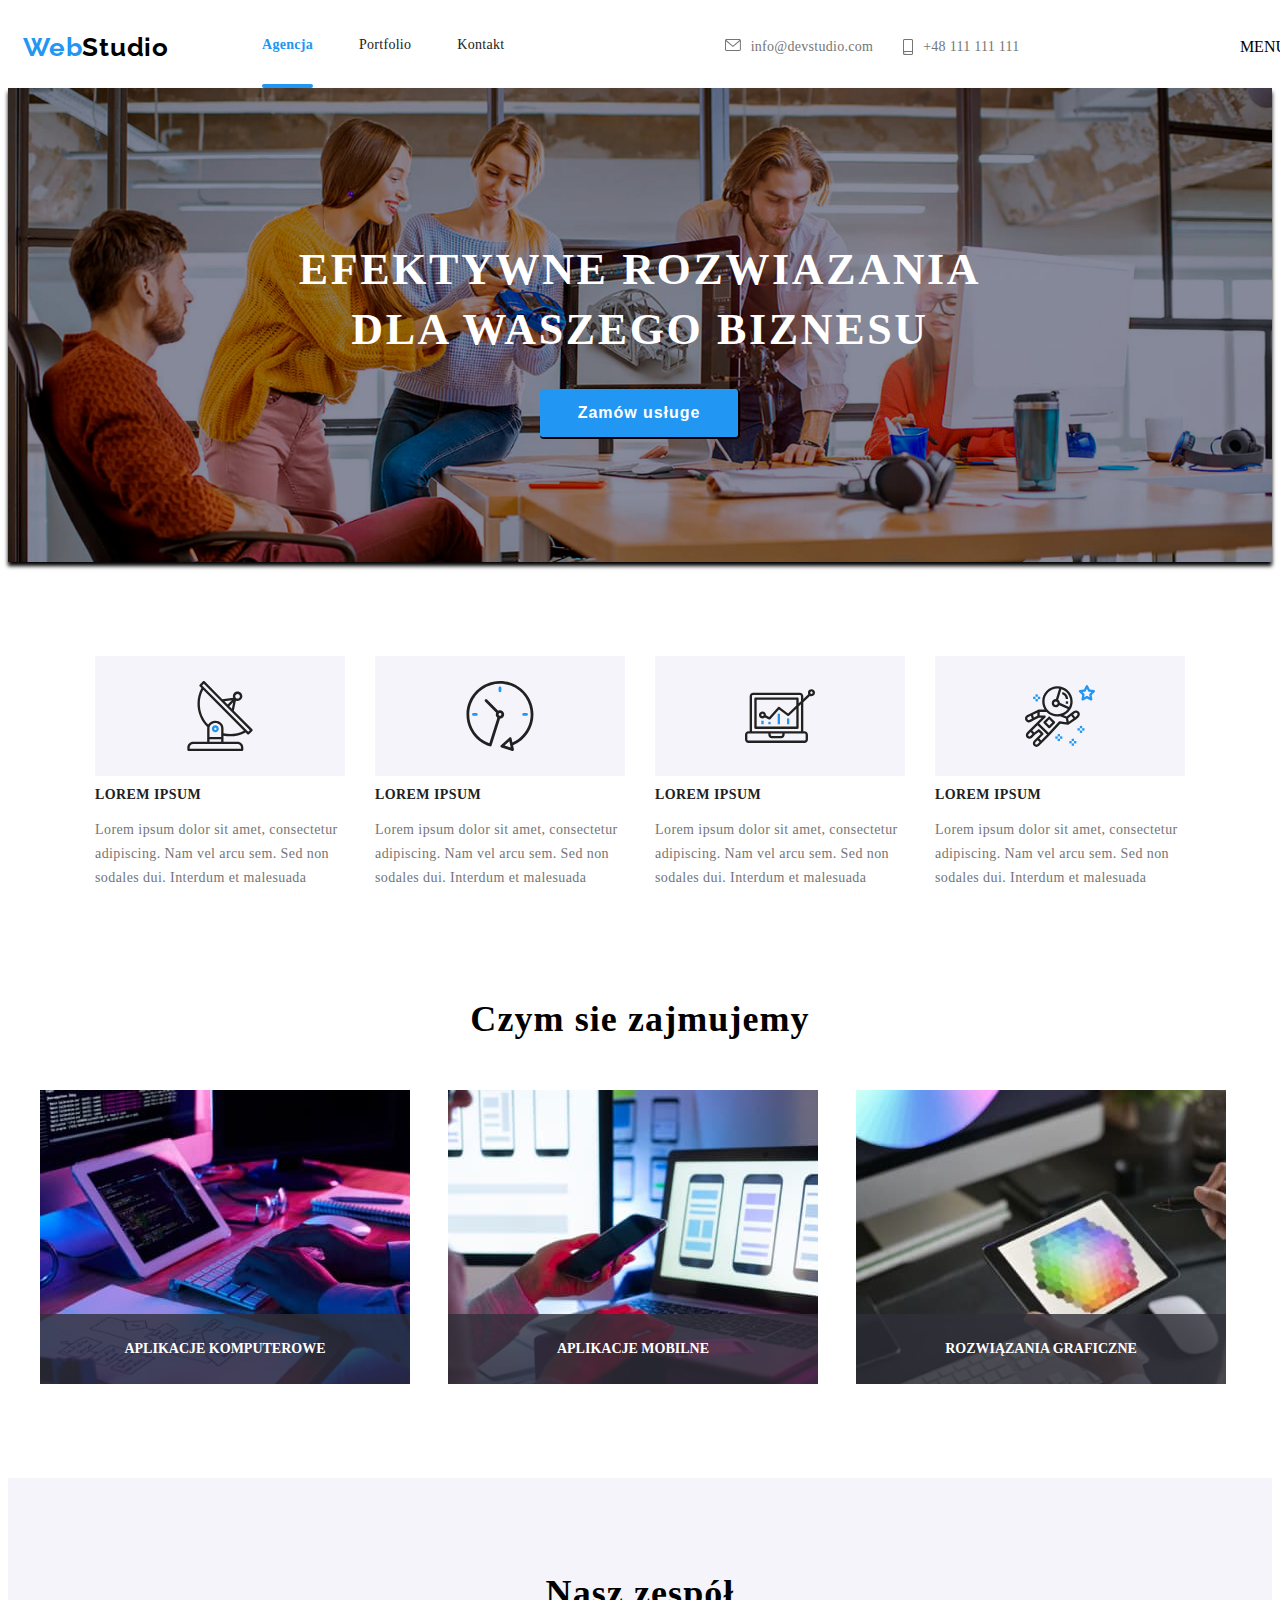
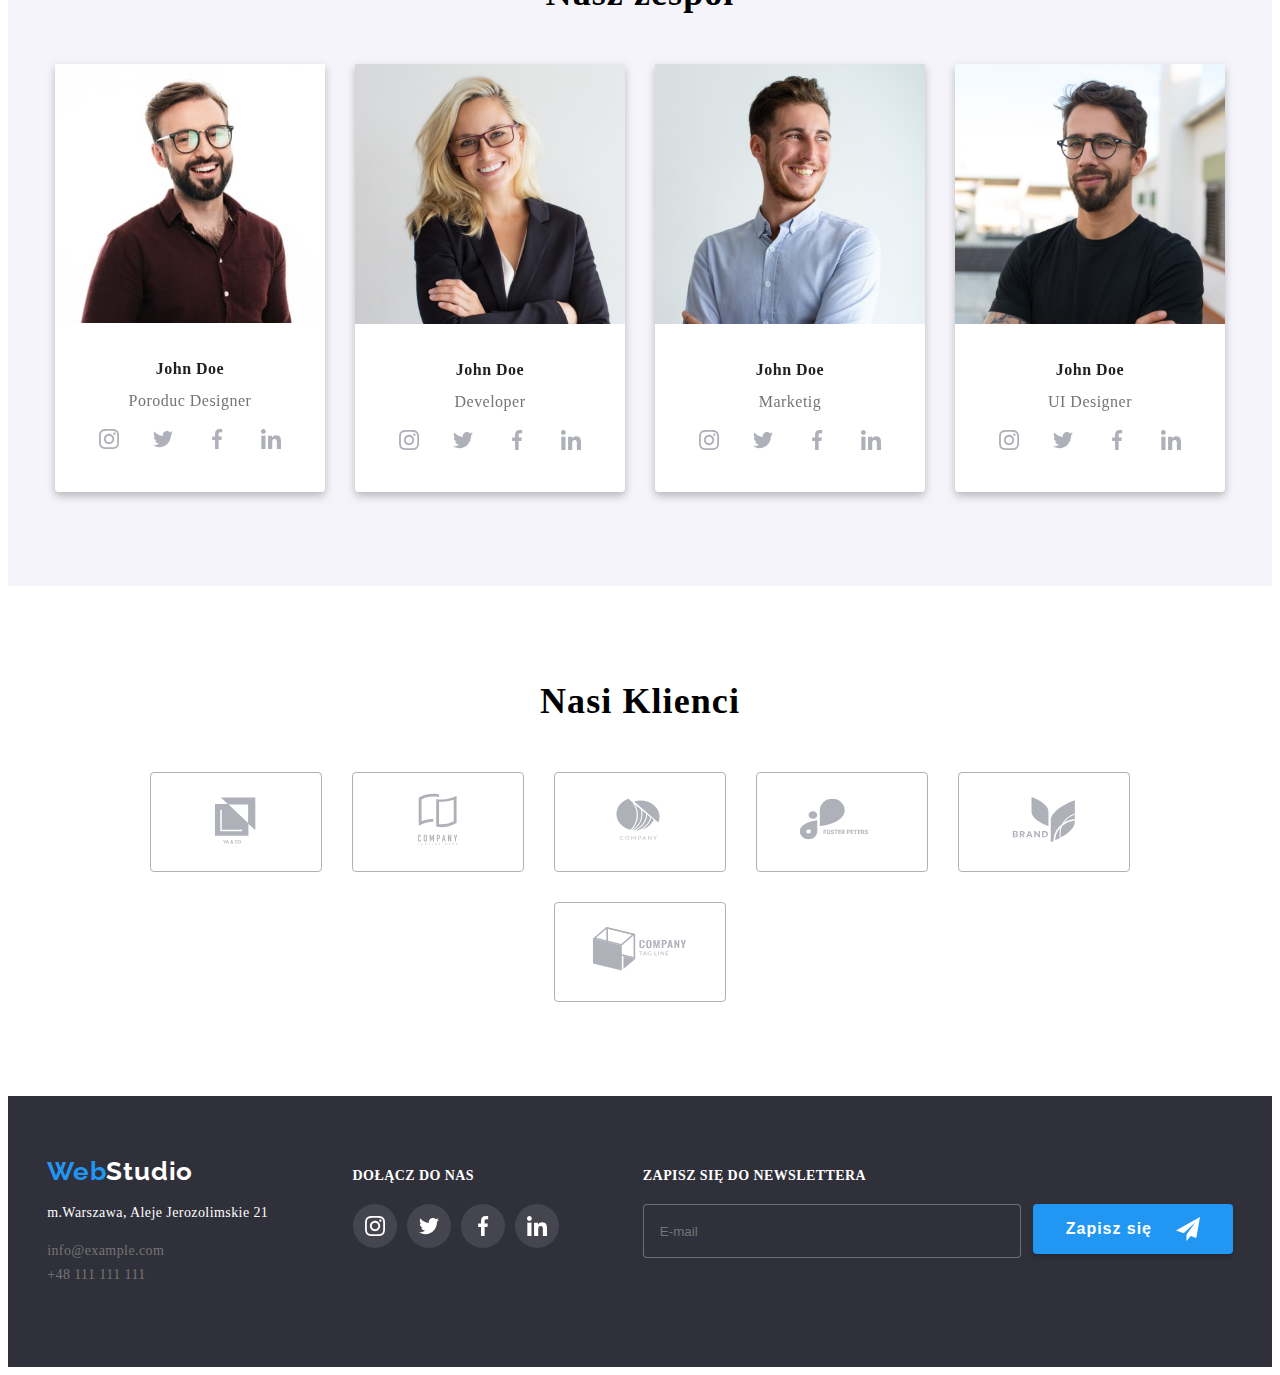
==== commit 656073b1: "zadanie 88" ====
--- a/index.html
+++ b/index.html
@@ -60,7 +60,11 @@
         <div class="js-open-menu">MENU</div>
         <div class="js-menu-container">
           <div class="mobile-menu">
-            <button class="mobile-menu__close js-close-menu">x</button>
+            <button class="mobile-menu__close js-close-menu">
+              <svg class="close-x" width="30" height="30">
+                <use href="./images/icons.svg#close-x"></use>
+              </svg>
+            </button>
             <div class="">
               <div class="mobile-menu__button hoverable">
                 <a class="mobile-menu__button__link active hoverable" href="index.html">Agencja</a>
--- a/css/main.min.css
+++ b/css/main.min.css
@@ -1 +1 @@
-.activity{position:relative;overflow:hidden}.activity .activity__title-overlay{display:-webkit-box;display:-ms-flexbox;display:flex;-webkit-box-pack:center;-ms-flex-pack:center;justify-content:center;-webkit-box-align:center;-ms-flex-align:center;align-items:center;position:absolute;bottom:0;left:0;width:370px;height:70px;background-color:rgba(47,48,58,.8);color:#fff;font-weight:700;font-size:14px;line-height:16.41px;letter-spacing:0,3em}.team-tile{background-color:var(--white);-webkit-filter:drop-shadow(0px 4px 4px rgba(0, 0, 0, 0.25));filter:drop-shadow(0px 4px 4px rgba(0, 0, 0, 0.25));border-radius:0px 0px 4px 4px}.team-tile__footer{display:-webkit-box;display:-ms-flexbox;display:flex;-webkit-box-orient:vertical;-webkit-box-direction:normal;-ms-flex-direction:column;flex-direction:column;-webkit-box-align:center;-ms-flex-align:center;align-items:center;-webkit-box-pack:center;-ms-flex-pack:center;justify-content:center;padding:30px 0}.team-tile__footer .team-tile__name{color:var(--black-text);font-weight:bold;font-size:16px;line-height:2;letter-spacing:.03em}.team-tile__footer .team-tile__job{color:var(--grey-heading);font-weight:400;font-size:16px;line-height:2;letter-spacing:.03em}.social__icon{height:44px;width:44px;border-radius:50%;display:-webkit-box;display:-ms-flexbox;display:flex;-webkit-box-pack:center;-ms-flex-pack:center;justify-content:center;-webkit-box-align:center;-ms-flex-align:center;align-items:center;cursor:pointer}.social__icon.in-footer{background-color:rgba(255,255,255,.1);--color4: var(--white)}.social__icon:hover,.social__icon:focus{background-color:var(--blue);--color4: var(--white)}.contact-modal__container{position:absolute;width:528px;min-height:581px;top:50%;left:50%;background-color:#fff;-webkit-box-shadow:0px 1px 3px rgba(0,0,0,.12),0px 0px 2px 1px rgba(0,0,0,.2);box-shadow:0px 1px 3px rgba(0,0,0,.12),0px 0px 2px 1px rgba(0,0,0,.2);border-radius:4px;padding:40px;-webkit-transform:translate(-50%, -50%) scale(1);transform:translate(-50%, -50%) scale(1);-webkit-transition-property:-webkit-transform;transition-property:-webkit-transform;transition-property:transform;transition-property:transform, -webkit-transform;-webkit-transition-duration:1s;transition-duration:1s;-webkit-transition-timing-function:ease;transition-timing-function:ease}.contact-modal__close{position:absolute;top:8px;right:8px;font-weight:bold;display:-webkit-box;display:-ms-flexbox;display:flex;-webkit-box-pack:center;-ms-flex-pack:center;justify-content:center;font-size:19px;border-radius:50%;line-height:22px;height:30px;width:30px;background-color:var(--white-color);border:1px solid rgba(0,0,0,.1);cursor:pointer;margin:6px}.contact-modal__header{font-size:20px;font-weight:700;line-height:23px;letter-spacing:.03em;text-align:center}.contact-modal__form input{width:100%;padding:12px 12px 12px 42px;border-radius:4px;background-size:18px 18px;background-repeat:no-repeat;background-position:12px;margin-bottom:10px;border:1px solid rgba(33,33,33,.2)}.contact-modal__form .contact-modal__label-name{color:#757575;font-size:12px;font-weight:400;line-height:14px;letter-spacing:.01em;text-align:left;margin-bottom:4px}.contact-modal__form .contact-modal__textarea{width:100%;padding:12px;resize:none;border:1px solid rgba(33,33,33,.2)}.contact-modal__form .contact-modal__checkbox-container{display:-webkit-box;display:-ms-flexbox;display:flex;-webkit-box-pack:center;-ms-flex-pack:center;justify-content:center;-webkit-box-align:center;-ms-flex-align:center;align-items:center;margin-bottom:30px;font-size:14px;font-weight:400;line-height:24px;letter-spacing:.03em;text-align:left;margin-bottom:30px;margin-top:20px}.contact-modal__form .contact-modal__checkbox-container #checkbox-input{height:15px;width:15px;padding:unset;border-radius:1px;margin-bottom:0;margin-right:7px;border:1px solid #000}.contact-modal__form .contact-modal__checkbox-container #checkbox-input:checked{background-image:url("data:image/svg+xml;charset=UTF-8,%3csvg xmlns='http://www.w3.org/2000/svg' viewBox='0 0 32 32' %3e%3cpath fill='%232196f3' style='fill: var(--color2, %232196f3)' d='M4 1h24c2.209 0 4 1.791 4 4v22c0 2.209-1.791 4-4 4h-24c-2.209 0-4-1.791-4-4v-22c0-2.209 1.791-4 4-4z'%3e%3c/path%3e%3cpath fill='%23fff' style='fill: var(--color1, %23fff); stroke: var(--color1, %23fff)' stroke='%23fff' stroke-linejoin='miter' stroke-linecap='butt' stroke-miterlimit='4' stroke-width='0.4' d='M7.914 16.503l-0.138-0.131-2.067 1.958 7.282 6.947 15.298-14.594-2.053-1.959-13.245 12.623-5.077-4.844z'%3e%3c/path%3e%3c/svg%3e");background-repeat:no-repeat;background-size:cover;background-position:center;-webkit-appearance:none;-moz-appearance:none;appearance:none;border:0;border-radius:1px}.contact-modal__form .contact-modal__checkbox-container span a{color:var(--blue);text-decoration:underline;cursor:pointer}.contact-modal__form #name-input{background-image:url("data:image/svg+xml;charset=UTF-8,%3csvg xmlns='http://www.w3.org/2000/svg' viewBox='0 0 32 32' %3e%3cpath d='M16 16c2.947 0 5.333-2.387 5.333-5.333s-2.387-5.333-5.333-5.333c-2.947 0-5.333 2.387-5.333 5.333s2.387 5.333 5.333 5.333zM16 18.667c-3.56 0-10.667 1.787-10.667 5.333v1.333c0 0.733 0.6 1.333 1.333 1.333h18.667c0.733 0 1.333-0.6 1.333-1.333v-1.333c0-3.547-7.107-5.333-10.667-5.333z'%3e%3c/path%3e%3c/svg%3e")}.contact-modal__form #name-input:focus{background-image:url("data:image/svg+xml;charset=UTF-8,%3csvg xmlns='http://www.w3.org/2000/svg' viewBox='0 0 32 32' %3e%3cpath fill='%232196f3' d='M16 16c2.947 0 5.333-2.387 5.333-5.333s-2.387-5.333-5.333-5.333c-2.947 0-5.333 2.387-5.333 5.333s2.387 5.333 5.333 5.333zM16 18.667c-3.56 0-10.667 1.787-10.667 5.333v1.333c0 0.733 0.6 1.333 1.333 1.333h18.667c0.733 0 1.333-0.6 1.333-1.333v-1.333c0-3.547-7.107-5.333-10.667-5.333z'%3e%3c/path%3e%3c/svg%3e")}.contact-modal__form #phone-input{background-image:url("data:image/svg+xml;charset=UTF-8,%3csvg xmlns='http://www.w3.org/2000/svg' viewBox='0 0 32 32' %3e%3cpath d='M24.882 19.773l-3.268-0.373c-0.785-0.090-1.557 0.18-2.11 0.733l-2.367 2.367c-3.641-1.853-6.626-4.825-8.478-8.478l2.38-2.38c0.553-0.553 0.823-1.325 0.733-2.11l-0.373-3.242c-0.154-1.299-1.248-2.277-2.56-2.277h-2.226c-1.454 0-2.663 1.209-2.573 2.663 0.682 10.987 9.469 19.761 20.443 20.443 1.454 0.090 2.663-1.119 2.663-2.573v-2.226c0.013-1.3-0.965-2.393-2.264-2.547z'%3e%3c/path%3e%3c/svg%3e")}.contact-modal__form #phone-input:focus{background-image:url("data:image/svg+xml;charset=UTF-8,%3csvg xmlns='http://www.w3.org/2000/svg' viewBox='0 0 32 32' %3e%3cpath fill='%232196f3' d='M24.882 19.773l-3.268-0.373c-0.785-0.090-1.557 0.18-2.11 0.733l-2.367 2.367c-3.641-1.853-6.626-4.825-8.478-8.478l2.38-2.38c0.553-0.553 0.823-1.325 0.733-2.11l-0.373-3.242c-0.154-1.299-1.248-2.277-2.56-2.277h-2.226c-1.454 0-2.663 1.209-2.573 2.663 0.682 10.987 9.469 19.761 20.443 20.443 1.454 0.090 2.663-1.119 2.663-2.573v-2.226c0.013-1.3-0.965-2.393-2.264-2.547z'%3e%3c/path%3e%3c/svg%3e")}.contact-modal__form #email-input{background-image:url("data:image/svg+xml;charset=UTF-8,%3csvg xmlns='http://www.w3.org/2000/svg' viewBox='0 0 32 32' %3e%3cpath d='M26.667 5.333h-21.333c-1.467 0-2.653 1.2-2.653 2.667l-0.013 16c0 1.467 1.2 2.667 2.667 2.667h21.333c1.467 0 2.667-1.2 2.667-2.667v-16c0-1.467-1.2-2.667-2.667-2.667zM26.133 11l-9.427 5.893c-0.427 0.267-0.987 0.267-1.413 0l-9.427-5.893c-0.333-0.213-0.533-0.573-0.533-0.96 0-0.893 0.973-1.427 1.733-0.96l8.933 5.587 8.933-5.587c0.76-0.467 1.733 0.067 1.733 0.96 0 0.387-0.2 0.747-0.533 0.96z'%3e%3c/path%3e%3c/svg%3e")}.contact-modal__form #email-input:focus{background-image:url("data:image/svg+xml;charset=UTF-8,%3csvg xmlns='http://www.w3.org/2000/svg' viewBox='0 0 32 32' %3e%3cpath fill='%232196f3' d='M26.667 5.333h-21.333c-1.467 0-2.653 1.2-2.653 2.667l-0.013 16c0 1.467 1.2 2.667 2.667 2.667h21.333c1.467 0 2.667-1.2 2.667-2.667v-16c0-1.467-1.2-2.667-2.667-2.667zM26.133 11l-9.427 5.893c-0.427 0.267-0.987 0.267-1.413 0l-9.427-5.893c-0.333-0.213-0.533-0.573-0.533-0.96 0-0.893 0.973-1.427 1.733-0.96l8.933 5.587 8.933-5.587c0.76-0.467 1.733 0.067 1.733 0.96 0 0.387-0.2 0.747-0.533 0.96z'%3e%3c/path%3e%3c/svg%3e")}.contact-modal__form .contact-modal_submit-container{display:-webkit-box;display:-ms-flexbox;display:flex;-webkit-box-pack:center;-ms-flex-pack:center;justify-content:center}.contact-modal__form .contact-modal_submit-container .contact-modal_submit-button{background-color:#2196f3;height:50px;width:200px;font-size:16px;font-weight:700;line-height:30px;letter-spacing:.06em;text-align:center;color:#fff;-webkit-box-shadow:0px 4px 4px rgba(0,0,0,.15);box-shadow:0px 4px 4px rgba(0,0,0,.15);border-radius:4px;border:0;display:-webkit-box;display:-ms-flexbox;display:flex;-webkit-box-align:center;-ms-flex-align:center;align-items:center;-webkit-box-pack:center;-ms-flex-pack:center;justify-content:center;cursor:pointer;margin-left:12px}.navigation__image{background-color:var(--blac-section);background-image:url("../images/Img (8).jpg");-webkit-box-shadow:0px 4px 4px #000;box-shadow:0px 4px 4px #000;background-size:cover;width:100%;aspect-ratio:2.666;max-width:1600px;margin:0 auto;font-weight:500;font-size:16px;line-height:26px;letter-spacing:.03em;background-color:var(--blac-section);color:var(--white);-webkit-box-align:center;-ms-flex-align:center;align-items:center;display:-webkit-box;display:-ms-flexbox;display:flex;-webkit-box-pack:center;-ms-flex-pack:center;justify-content:center;-webkit-box-orient:vertical;-webkit-box-direction:normal;-ms-flex-direction:column;flex-direction:column}.navigation__image .navigation__text{font-weight:900;font-size:44px;line-height:60px;letter-spacing:.06em;text-align:center;text-transform:uppercase}@media screen and (max-width: 1200px){.navigation__image .navigation__text{font-size:26px;line-height:42px}}.navigation__image .navigation__button{font-weight:700;font-size:16px;line-height:30px;letter-spacing:.06em;color:var(--white);cursor:pointer;width:200px;height:50px;border-top:430px;border-left:700px;border-radius:4px;background-color:var(--blue)}.lorem__icon{background-color:var(--grey-light);display:-webkit-box;display:-ms-flexbox;display:flex;-webkit-box-pack:center;-ms-flex-pack:center;justify-content:center;padding:25px 0}.lorem__container{-ms-flex-preferred-size:calc(100% - 15px);flex-basis:calc(100% - 15px)}@media screen and (min-width: 769px)and (max-width: 1200px){.lorem__container{-ms-flex-preferred-size:calc(50% - 15px);flex-basis:calc(50% - 15px)}}@media screen and (min-width: 1201px){.lorem__container{max-width:250px}}.lorem__title{color:#212121;font-weight:700;font-size:14px;line-height:16.41px;letter-spacing:.03em}.lorem__text{color:#757575;font-weight:400;font-size:14px;line-height:24px;letter-spacing:.03em}.clients__title{font-weight:700;font-size:36px;line-height:42.19px;letter-spacing:.03em;text-align:center;margin:0 0 50px 0}.clients__list{display:-webkit-box;display:-ms-flexbox;display:flex;-webkit-box-pack:center;-ms-flex-pack:center;justify-content:center;gap:30px;-ms-flex-wrap:wrap;flex-wrap:wrap;cursor:pointer;padding:0 15px}.clients__icon{padding:17px 52px;border-radius:4px;border:1px solid #afb1b8}@media screen and (min-width: 768px){.clients__icon{padding:17px 60px}}@media screen and (min-width: 1201px){.clients__icon{padding:17px 32px}}.clients__icon:focus,.clients__icon:hover{--color1: var(--blue);--color4: var(--blue)}.clients__icon:focus,.clients__icon:hover{border:1px solid var(--blue)}.clients__icon:focus,.clients__icon:hover svg{--color1: var(--blue);--color4: var(--blue)}.newslettera__container{display:-webkit-box;display:-ms-flexbox;display:flex;-webkit-box-orient:vertical;-webkit-box-direction:normal;-ms-flex-direction:column;flex-direction:column;padding-top:12px;min-width:570px}@media screen and (max-width: 1200px){.newslettera__container{-webkit-box-pack:center;-ms-flex-pack:center;justify-content:center;-webkit-box-align:center;-ms-flex-align:center;align-items:center}}.newslettera__container .newslettera__text{color:#fff;font-size:14px;font-weight:700;line-height:16px;letter-spacing:.03em;text-align:left;padding-bottom:20px}.newslettera__container .newslettera__form{display:-webkit-box;display:-ms-flexbox;display:flex}@media screen and (max-width: 1200px){.newslettera__container .newslettera__form{-webkit-box-pack:center;-ms-flex-pack:center;justify-content:center;-webkit-box-orient:vertical;-webkit-box-direction:normal;-ms-flex-direction:column;flex-direction:column;-webkit-box-align:center;-ms-flex-align:center;align-items:center;gap:20px}}.newslettera__container .input__email{height:50px;width:358px;left:890px;top:2765px;border-radius:4px;background-color:#2f303a;color:#fff;border:1px solid rgba(255,255,255,.3);padding-left:16px}@media screen and (max-width: 1200px){.newslettera__container .input__email{width:450px;max-width:85vw}}.newslettera__container .submit__email{background-color:#2196f3;height:50px;width:200px;font-size:16px;font-weight:700;line-height:30px;letter-spacing:.06em;text-align:center;color:#fff;-webkit-box-shadow:0px 4px 4px rgba(0,0,0,.15);box-shadow:0px 4px 4px rgba(0,0,0,.15);border-radius:4px;border:0;display:-webkit-box;display:-ms-flexbox;display:flex;-webkit-box-align:center;-ms-flex-align:center;align-items:center;-webkit-box-pack:center;-ms-flex-pack:center;justify-content:center;cursor:pointer;margin-left:12px}.logo__container{font-family:raleway;font-weight:700;font-size:26px;line-height:30.52px;letter-spacing:.03em}.logo__container .logo__text--blue{color:var(--blue)}.logo__container .logo__text--black{color:var(--black)}.logo__container .logo__text--white{color:var(--white)}.navbar{display:-webkit-box;display:-ms-flexbox;display:flex;-webkit-box-align:center;-ms-flex-align:center;align-items:center;width:100%;padding:24px 15px 25px 15px;-webkit-box-pack:justify;-ms-flex-pack:justify;justify-content:space-between}@media(max-width: 1200px){.navbar{padding:24px 15px 25px 15px}}.navbar__left{display:-webkit-box;display:-ms-flexbox;display:flex;-webkit-box-align:center;-ms-flex-align:center;align-items:center}.navbar__left__pages{display:-webkit-box;display:-ms-flexbox;display:flex;list-style:none;padding:0;gap:46px;margin-left:93px}@media screen and (max-width: 768px){.navbar__left__pages{display:none}}.navbar__contact{display:-webkit-box;display:-ms-flexbox;display:flex;-ms-flex-wrap:wrap;flex-wrap:wrap}@media(max-width: 1200px){.navbar__contact{gap:10px;width:140px}.navbar__contact .navbar__button__link{font-size:12px}}@media screen and (min-width: 1201px){.navbar__contact{gap:30px}}@media screen and (max-width: 768px){.navbar__contact{display:none}}.navbar__button{display:-webkit-box;display:-ms-flexbox;display:flex;-webkit-box-pack:center;-ms-flex-pack:center;justify-content:center}.navbar__button:hover,.navbar__button:focus{color:var(--blue);cursor:pointer}.navbar__button:hover svg,.navbar__button:focus svg{--color1: var(--blue);--color2: var(--blue);cursor:pointer}.navbar__button__link{color:var(--grey-heading);font-weight:500;font-size:14px;line-height:16.41px;letter-spacing:.02em;text-decoration:none;cursor:pointer}.navbar__button__link.black{color:#212121}.navbar__button__link:hover,.navbar__button__link:focus{color:var(--blue);cursor:pointer}.navbar__button__link.active{color:var(--blue);text-decoration:none;font-weight:bold}.navbar__button__link.active::after{content:"";height:4px;display:block;width:100%;background-color:var(--blue);border-radius:2px;position:relative;top:31px}.footer address{min-width:251px}.footer__address-link{color:var(--grey-heading);text-decoration:none;font-size:14px;font-weight:400;line-height:24px;letter-spacing:.03em;cursor:pointer}.footer__join-us{display:-webkit-box;display:-ms-flexbox;display:flex;-webkit-box-orient:vertical;-webkit-box-direction:normal;-ms-flex-direction:column;flex-direction:column;padding-top:12px;min-width:206px}.footer__join-us__header{margin-bottom:20px}.portfolio-tiles__header{display:-webkit-box;display:-ms-flexbox;display:flex;-ms-flex-wrap:wrap;flex-wrap:wrap;-webkit-box-pack:center;-ms-flex-pack:center;justify-content:center;gap:8px;margin-bottom:50px;margin-top:0}.portfolio-tiles__header li{list-style-type:none}.portfolio-tiles__header li button{background-color:#f5f4fa;border-radius:4px;border:0;font-style:normal;font-weight:bold;font-size:16px;line-height:26px;letter-spacing:.03em;padding:6px 22px}.portfolio-tiles__header li button:hover,.portfolio-tiles__header li button:focus{color:#fff;background-color:var(--blue);cursor:pointer}.portfolio-tiles__container{display:-webkit-box;display:-ms-flexbox;display:flex;gap:30px;-ms-flex-wrap:wrap;flex-wrap:wrap}.portfolio-tiles__tile{display:-webkit-box;display:-ms-flexbox;display:flex;-webkit-box-orient:vertical;-webkit-box-direction:normal;-ms-flex-direction:column;flex-direction:column}.portfolio-tiles__tile:hover{-webkit-box-shadow:0px 4px 4px 0px rgba(0,0,0,.2509803922);box-shadow:0px 4px 4px 0px rgba(0,0,0,.2509803922);cursor:pointer}.portfolio-tiles__tile__header{position:relative;overflow:hidden;width:370px;height:294px}.portfolio-tiles__tile__header:hover .portfolio-tiles__tile__header__overlay,.portfolio-tiles__tile__header:focus .portfolio-tiles__tile__header__overlay{-webkit-transform:translateX(0);transform:translateX(0)}.portfolio-tiles__tile__header__overlay{position:absolute;background-color:rgba(33,150,243,.9);top:0;left:0;width:100%;height:100%;display:-webkit-box;display:-ms-flexbox;display:flex;-webkit-box-align:center;-ms-flex-align:center;align-items:center;-webkit-transition-timing-function:cubic-bezier(0.4, 0, 0.2, 1);transition-timing-function:cubic-bezier(0.4, 0, 0.2, 1);-webkit-transform:translateY(101%);transform:translateY(101%);-webkit-transition-duration:250ms;transition-duration:250ms;-webkit-transition-timing-function:ease;transition-timing-function:ease}.portfolio-tiles__tile__header__overlay>p{color:#fff;font-size:18px;font-weight:400;line-height:28px;letter-spacing:.03em;text-align:left;margin-left:24px;margin-right:24px}.portfolio-tiles__tile__footer{border:#ececec solid 1px;border-top:0px;padding:20px 24px;font-size:16px;line-height:2;letter-spacing:.03em}.portfolio-tiles__tile__footer__title{color:var(--black-text);font-weight:bold}.portfolio-tiles__tile__footer__subtitle{color:var(--grey-heading);font-weight:400}.js-menu-container{display:none}.js-menu-container.is-open{display:initial;position:fixed;left:0;top:0;width:100vw;height:100vh;background-color:#fff}.js-menu-container .mobile-menu{padding:48px 40px;width:100%;height:100%;display:-webkit-box;display:-ms-flexbox;display:flex;-webkit-box-orient:vertical;-webkit-box-direction:normal;-ms-flex-direction:column;flex-direction:column;-webkit-box-pack:justify;-ms-flex-pack:justify;justify-content:space-between}.js-menu-container .mobile-menu__close{position:absolute;top:10px;right:30px}.js-menu-container .mobile-menu__bottom{display:-webkit-box;display:-ms-flexbox;display:flex;-webkit-box-orient:vertical;-webkit-box-direction:normal;-ms-flex-direction:column;flex-direction:column}.js-menu-container .mobile-menu__bottom__socials{display:-webkit-box;display:-ms-flexbox;display:flex;font-size:18px;font-weight:500;line-height:22px;letter-spacing:.02em;text-align:left;color:#2196f3;margin-top:64px}.js-menu-container .mobile-menu__bottom__socials .social-link{padding:0 10px;cursor:pointer}.js-menu-container .mobile-menu__bottom__socials .social-link:not(:last-child){border-right:1px solid rgba(33,33,33,.2)}.js-menu-container .mobile-menu__bottom__socials .social-link:first-child{padding-left:0}.js-menu-container .mobile-menu__bottom__phone{font-size:34px;font-weight:500;line-height:40px;letter-spacing:.02em;text-align:left;color:#2196f3;cursor:pointer;margin-bottom:32px}.js-menu-container .mobile-menu__button{display:-webkit-box;display:-ms-flexbox;display:flex;margin-bottom:32px}.js-menu-container .mobile-menu__button:hover,.js-menu-container .mobile-menu__button:focus{color:var(--blue);cursor:pointer}.js-menu-container .mobile-menu__button__link{font-size:40px;font-weight:500;line-height:47px;letter-spacing:.02em;text-align:left;text-decoration:none;color:#212121;cursor:pointer}.js-menu-container .mobile-menu__button__link.email{font-size:24px;line-height:28px;color:#757575}.js-menu-container .mobile-menu__button__link:hover,.js-menu-container .mobile-menu__button__link:focus{color:var(--blue);cursor:pointer}.js-menu-container .mobile-menu__button__link.active{color:var(--blue);text-decoration:none;font-weight:bold}:focus-visible{outline:1px auto var(--blue)}.portfolio-border{border-bottom:1px solid #ececec}body{font-family:Roboto !important}.hoverable{-webkit-transition-property:color,background-color,-webkit-box-shadow;transition-property:color,background-color,-webkit-box-shadow;transition-property:color,background-color,box-shadow;transition-property:color,background-color,box-shadow,-webkit-box-shadow;-webkit-transition-timing-function:cubic-bezier(0.4, 0, 0.2, 1);transition-timing-function:cubic-bezier(0.4, 0, 0.2, 1);-webkit-transition-duration:250ms;transition-duration:250ms}.activities-section{background-color:var(--white);padding-bottom:94px}@media(max-width: 1200px){.activities-section{display:none}}.section{padding-top:94px;padding-bottom:94px}.section-header{margin-top:0;margin-bottom:50px}.container{max-width:1200px;margin:0 auto}.container--wide{max-width:1600px;margin:0 auto}.activities-container{display:-webkit-box;display:-ms-flexbox;display:flex;gap:38px}footer .container{display:-webkit-box;display:-ms-flexbox;display:flex;padding:60px 0;width:100%;gap:70px;-ms-flex-wrap:wrap;flex-wrap:wrap;-ms-flex-pack:distribute;justify-content:space-around}@media screen and (max-width: 768px){footer .container{text-align:center}}footer{color:#fff;font-size:14px;font-weight:700;line-height:16px;letter-spacing:.03em;text-align:left;padding-bottom:20px}.team-photos-container{display:-webkit-box;display:-ms-flexbox;display:flex;gap:30px;-ms-flex-wrap:wrap;flex-wrap:wrap;-webkit-box-pack:center;-ms-flex-pack:center;justify-content:center}:root{--black: #000000;--blue: #2196f3;--blac-section: #2f303a;--grey-heading: #757575;--black-text: #212121;--white: #ffffff;--grey-light: #f5f4fa;--grey-dark: #e5e5e5;--grey: #ececec}.link{color:var(--grey-heading);font-weight:500;font-size:14px;line-height:16.41px;letter-spacing:.02em;text-decoration:none;cursor:pointer}.link-active{text-decoration:none;font-style:normal;font-weight:bold;font-size:14px;line-height:16px;letter-spacing:.02em;color:var(--blue)}.link:hover,.link:focus{color:#2196f3}.link-active::after{content:"";height:4px;display:block;width:100%;background-color:var(--blue);border-radius:2px;position:relative;top:31px}.link-contact{color:var(--grey-heading);text-decoration:none;font-size:14px;font-weight:500;line-height:16.41px;letter-spacing:.02em;cursor:pointer}.link-contact-end{color:var(--grey-heading);text-decoration:none;font-size:14px;font-weight:400;line-height:24px;letter-spacing:.03em;cursor:pointer}.article{display:-webkit-box;display:-ms-flexbox;display:flex;gap:30px;cursor:pointer;-ms-flex-wrap:wrap;flex-wrap:wrap;-webkit-box-pack:center;-ms-flex-pack:center;justify-content:center;padding:0 15px}.header{display:-webkit-box;display:-ms-flexbox;display:flex}.text{display:-webkit-box;display:-ms-flexbox;display:flex}.social-container{display:-webkit-box;display:-ms-flexbox;display:flex;gap:10px}.activities-section h2{font-weight:700;font-size:36px;line-height:42.19px;letter-spacing:.03em;text-align:center}.team-photos-section h2{font-weight:700;font-size:36px;line-height:42.19px;letter-spacing:.03em;text-align:center}.team-photos-section{background-color:var(--grey-light)}.activities-section article{background-color:var(--grey-dark)}.data{color:var(--white);font-weight:400;font-size:14px;line-height:24px;letter-spacing:.03em}.portfolio-foto{display:-webkit-box;display:-ms-flexbox;display:flex;-webkit-box-orient:vertical;-webkit-box-direction:normal;-ms-flex-direction:column;flex-direction:column}.portfolio-foto:hover{-webkit-box-shadow:0px 4px 4px 0px rgba(0,0,0,.2509803922);box-shadow:0px 4px 4px 0px rgba(0,0,0,.2509803922);cursor:pointer}footer{background-color:var(--blac-section);font-style:normal;display:-webkit-box;display:-ms-flexbox;display:flex;-webkit-box-pack:center;-ms-flex-pack:center;justify-content:center}.font-style-normal{font-style:normal}.icon-envelope{fill:currentColor;vertical-align:middle;margin-right:10px}.icon-smartphone{vertical-align:middle;margin-right:10px}img{display:block;max-width:100%;height:auto}.is-hidden{pointer-events:none;visibility:hidden;opacity:0;-webkit-transition-delay:500ms;transition-delay:500ms}.backdrop{background-color:rgba(0,0,0,.2);position:fixed;top:0;left:0;width:100%;height:100%}.is-hidden .contact-modal_container{-webkit-transform:translate(-50%, -50%) scale(0.25);transform:translate(-50%, -50%) scale(0.25)}.newsletter-input{display:-webkit-box;display:-ms-flexbox;display:flex}.icon-icon-send{margin-left:24px}/*# sourceMappingURL=main.min.css.map */+.activity{position:relative;overflow:hidden}.activity .activity__title-overlay{display:-webkit-box;display:-ms-flexbox;display:flex;-webkit-box-pack:center;-ms-flex-pack:center;justify-content:center;-webkit-box-align:center;-ms-flex-align:center;align-items:center;position:absolute;bottom:0;left:0;width:370px;height:70px;background-color:rgba(47,48,58,.8);color:#fff;font-weight:700;font-size:14px;line-height:16.41px;letter-spacing:0,3em}.team-tile{background-color:var(--white);-webkit-filter:drop-shadow(0px 4px 4px rgba(0, 0, 0, 0.25));filter:drop-shadow(0px 4px 4px rgba(0, 0, 0, 0.25));border-radius:0px 0px 4px 4px}.team-tile__footer{display:-webkit-box;display:-ms-flexbox;display:flex;-webkit-box-orient:vertical;-webkit-box-direction:normal;-ms-flex-direction:column;flex-direction:column;-webkit-box-align:center;-ms-flex-align:center;align-items:center;-webkit-box-pack:center;-ms-flex-pack:center;justify-content:center;padding:30px 0}.team-tile__footer .team-tile__name{color:var(--black-text);font-weight:bold;font-size:16px;line-height:2;letter-spacing:.03em}.team-tile__footer .team-tile__job{color:var(--grey-heading);font-weight:400;font-size:16px;line-height:2;letter-spacing:.03em}.social__icon{height:44px;width:44px;border-radius:50%;display:-webkit-box;display:-ms-flexbox;display:flex;-webkit-box-pack:center;-ms-flex-pack:center;justify-content:center;-webkit-box-align:center;-ms-flex-align:center;align-items:center;cursor:pointer}.social__icon.in-footer{background-color:rgba(255,255,255,.1);--color4: var(--white)}.social__icon:hover,.social__icon:focus{background-color:var(--blue);--color4: var(--white)}.contact-modal__container{position:absolute;width:528px;min-height:581px;top:50%;left:50%;background-color:#fff;-webkit-box-shadow:0px 1px 3px rgba(0,0,0,.12),0px 0px 2px 1px rgba(0,0,0,.2);box-shadow:0px 1px 3px rgba(0,0,0,.12),0px 0px 2px 1px rgba(0,0,0,.2);border-radius:4px;padding:40px;-webkit-transform:translate(-50%, -50%) scale(1);transform:translate(-50%, -50%) scale(1);-webkit-transition-property:-webkit-transform;transition-property:-webkit-transform;transition-property:transform;transition-property:transform, -webkit-transform;-webkit-transition-duration:1s;transition-duration:1s;-webkit-transition-timing-function:ease;transition-timing-function:ease}.contact-modal__close{position:absolute;top:8px;right:8px;font-weight:bold;display:-webkit-box;display:-ms-flexbox;display:flex;-webkit-box-pack:center;-ms-flex-pack:center;justify-content:center;font-size:19px;border-radius:50%;line-height:22px;height:30px;width:30px;background-color:var(--white-color);border:1px solid rgba(0,0,0,.1);cursor:pointer;margin:6px}.contact-modal__header{font-size:20px;font-weight:700;line-height:23px;letter-spacing:.03em;text-align:center}.contact-modal__form input{width:100%;padding:12px 12px 12px 42px;border-radius:4px;background-size:18px 18px;background-repeat:no-repeat;background-position:12px;margin-bottom:10px;border:1px solid rgba(33,33,33,.2)}.contact-modal__form .contact-modal__label-name{color:#757575;font-size:12px;font-weight:400;line-height:14px;letter-spacing:.01em;text-align:left;margin-bottom:4px}.contact-modal__form .contact-modal__textarea{width:100%;padding:12px;resize:none;border:1px solid rgba(33,33,33,.2)}.contact-modal__form .contact-modal__checkbox-container{display:-webkit-box;display:-ms-flexbox;display:flex;-webkit-box-pack:center;-ms-flex-pack:center;justify-content:center;-webkit-box-align:center;-ms-flex-align:center;align-items:center;margin-bottom:30px;font-size:14px;font-weight:400;line-height:24px;letter-spacing:.03em;text-align:left;margin-bottom:30px;margin-top:20px}.contact-modal__form .contact-modal__checkbox-container #checkbox-input{height:15px;width:15px;padding:unset;border-radius:1px;margin-bottom:0;margin-right:7px;border:1px solid #000}.contact-modal__form .contact-modal__checkbox-container #checkbox-input:checked{background-image:url("data:image/svg+xml;charset=UTF-8,%3csvg xmlns='http://www.w3.org/2000/svg' viewBox='0 0 32 32' %3e%3cpath fill='%232196f3' style='fill: var(--color2, %232196f3)' d='M4 1h24c2.209 0 4 1.791 4 4v22c0 2.209-1.791 4-4 4h-24c-2.209 0-4-1.791-4-4v-22c0-2.209 1.791-4 4-4z'%3e%3c/path%3e%3cpath fill='%23fff' style='fill: var(--color1, %23fff); stroke: var(--color1, %23fff)' stroke='%23fff' stroke-linejoin='miter' stroke-linecap='butt' stroke-miterlimit='4' stroke-width='0.4' d='M7.914 16.503l-0.138-0.131-2.067 1.958 7.282 6.947 15.298-14.594-2.053-1.959-13.245 12.623-5.077-4.844z'%3e%3c/path%3e%3c/svg%3e");background-repeat:no-repeat;background-size:cover;background-position:center;-webkit-appearance:none;-moz-appearance:none;appearance:none;border:0;border-radius:1px}.contact-modal__form .contact-modal__checkbox-container span a{color:var(--blue);text-decoration:underline;cursor:pointer}.contact-modal__form #name-input{background-image:url("data:image/svg+xml;charset=UTF-8,%3csvg xmlns='http://www.w3.org/2000/svg' viewBox='0 0 32 32' %3e%3cpath d='M16 16c2.947 0 5.333-2.387 5.333-5.333s-2.387-5.333-5.333-5.333c-2.947 0-5.333 2.387-5.333 5.333s2.387 5.333 5.333 5.333zM16 18.667c-3.56 0-10.667 1.787-10.667 5.333v1.333c0 0.733 0.6 1.333 1.333 1.333h18.667c0.733 0 1.333-0.6 1.333-1.333v-1.333c0-3.547-7.107-5.333-10.667-5.333z'%3e%3c/path%3e%3c/svg%3e")}.contact-modal__form #name-input:focus{background-image:url("data:image/svg+xml;charset=UTF-8,%3csvg xmlns='http://www.w3.org/2000/svg' viewBox='0 0 32 32' %3e%3cpath fill='%232196f3' d='M16 16c2.947 0 5.333-2.387 5.333-5.333s-2.387-5.333-5.333-5.333c-2.947 0-5.333 2.387-5.333 5.333s2.387 5.333 5.333 5.333zM16 18.667c-3.56 0-10.667 1.787-10.667 5.333v1.333c0 0.733 0.6 1.333 1.333 1.333h18.667c0.733 0 1.333-0.6 1.333-1.333v-1.333c0-3.547-7.107-5.333-10.667-5.333z'%3e%3c/path%3e%3c/svg%3e")}.contact-modal__form #phone-input{background-image:url("data:image/svg+xml;charset=UTF-8,%3csvg xmlns='http://www.w3.org/2000/svg' viewBox='0 0 32 32' %3e%3cpath d='M24.882 19.773l-3.268-0.373c-0.785-0.090-1.557 0.18-2.11 0.733l-2.367 2.367c-3.641-1.853-6.626-4.825-8.478-8.478l2.38-2.38c0.553-0.553 0.823-1.325 0.733-2.11l-0.373-3.242c-0.154-1.299-1.248-2.277-2.56-2.277h-2.226c-1.454 0-2.663 1.209-2.573 2.663 0.682 10.987 9.469 19.761 20.443 20.443 1.454 0.090 2.663-1.119 2.663-2.573v-2.226c0.013-1.3-0.965-2.393-2.264-2.547z'%3e%3c/path%3e%3c/svg%3e")}.contact-modal__form #phone-input:focus{background-image:url("data:image/svg+xml;charset=UTF-8,%3csvg xmlns='http://www.w3.org/2000/svg' viewBox='0 0 32 32' %3e%3cpath fill='%232196f3' d='M24.882 19.773l-3.268-0.373c-0.785-0.090-1.557 0.18-2.11 0.733l-2.367 2.367c-3.641-1.853-6.626-4.825-8.478-8.478l2.38-2.38c0.553-0.553 0.823-1.325 0.733-2.11l-0.373-3.242c-0.154-1.299-1.248-2.277-2.56-2.277h-2.226c-1.454 0-2.663 1.209-2.573 2.663 0.682 10.987 9.469 19.761 20.443 20.443 1.454 0.090 2.663-1.119 2.663-2.573v-2.226c0.013-1.3-0.965-2.393-2.264-2.547z'%3e%3c/path%3e%3c/svg%3e")}.contact-modal__form #email-input{background-image:url("data:image/svg+xml;charset=UTF-8,%3csvg xmlns='http://www.w3.org/2000/svg' viewBox='0 0 32 32' %3e%3cpath d='M26.667 5.333h-21.333c-1.467 0-2.653 1.2-2.653 2.667l-0.013 16c0 1.467 1.2 2.667 2.667 2.667h21.333c1.467 0 2.667-1.2 2.667-2.667v-16c0-1.467-1.2-2.667-2.667-2.667zM26.133 11l-9.427 5.893c-0.427 0.267-0.987 0.267-1.413 0l-9.427-5.893c-0.333-0.213-0.533-0.573-0.533-0.96 0-0.893 0.973-1.427 1.733-0.96l8.933 5.587 8.933-5.587c0.76-0.467 1.733 0.067 1.733 0.96 0 0.387-0.2 0.747-0.533 0.96z'%3e%3c/path%3e%3c/svg%3e")}.contact-modal__form #email-input:focus{background-image:url("data:image/svg+xml;charset=UTF-8,%3csvg xmlns='http://www.w3.org/2000/svg' viewBox='0 0 32 32' %3e%3cpath fill='%232196f3' d='M26.667 5.333h-21.333c-1.467 0-2.653 1.2-2.653 2.667l-0.013 16c0 1.467 1.2 2.667 2.667 2.667h21.333c1.467 0 2.667-1.2 2.667-2.667v-16c0-1.467-1.2-2.667-2.667-2.667zM26.133 11l-9.427 5.893c-0.427 0.267-0.987 0.267-1.413 0l-9.427-5.893c-0.333-0.213-0.533-0.573-0.533-0.96 0-0.893 0.973-1.427 1.733-0.96l8.933 5.587 8.933-5.587c0.76-0.467 1.733 0.067 1.733 0.96 0 0.387-0.2 0.747-0.533 0.96z'%3e%3c/path%3e%3c/svg%3e")}.contact-modal__form .contact-modal_submit-container{display:-webkit-box;display:-ms-flexbox;display:flex;-webkit-box-pack:center;-ms-flex-pack:center;justify-content:center}.contact-modal__form .contact-modal_submit-container .contact-modal_submit-button{background-color:#2196f3;height:50px;width:200px;font-size:16px;font-weight:700;line-height:30px;letter-spacing:.06em;text-align:center;color:#fff;-webkit-box-shadow:0px 4px 4px rgba(0,0,0,.15);box-shadow:0px 4px 4px rgba(0,0,0,.15);border-radius:4px;border:0;display:-webkit-box;display:-ms-flexbox;display:flex;-webkit-box-align:center;-ms-flex-align:center;align-items:center;-webkit-box-pack:center;-ms-flex-pack:center;justify-content:center;cursor:pointer;margin-left:12px}.navigation__image{background-color:var(--blac-section);background-image:url("../images/Img (8).jpg");-webkit-box-shadow:0px 4px 4px #000;box-shadow:0px 4px 4px #000;background-size:cover;width:100%;aspect-ratio:2.666;max-width:1600px;margin:0 auto;font-weight:500;font-size:16px;line-height:26px;letter-spacing:.03em;background-color:var(--blac-section);color:var(--white);-webkit-box-align:center;-ms-flex-align:center;align-items:center;display:-webkit-box;display:-ms-flexbox;display:flex;-webkit-box-pack:center;-ms-flex-pack:center;justify-content:center;-webkit-box-orient:vertical;-webkit-box-direction:normal;-ms-flex-direction:column;flex-direction:column}.navigation__image .navigation__text{font-weight:900;font-size:44px;line-height:60px;letter-spacing:.06em;text-align:center;text-transform:uppercase}@media screen and (max-width: 1200px){.navigation__image .navigation__text{font-size:26px;line-height:42px}}.navigation__image .navigation__button{font-weight:700;font-size:16px;line-height:30px;letter-spacing:.06em;color:var(--white);cursor:pointer;width:200px;height:50px;border-top:430px;border-left:700px;border-radius:4px;background-color:var(--blue)}.lorem__icon{background-color:var(--grey-light);display:-webkit-box;display:-ms-flexbox;display:flex;-webkit-box-pack:center;-ms-flex-pack:center;justify-content:center;padding:25px 0}.lorem__container{-ms-flex-preferred-size:calc(100% - 15px);flex-basis:calc(100% - 15px)}@media screen and (min-width: 769px)and (max-width: 1200px){.lorem__container{-ms-flex-preferred-size:calc(50% - 15px);flex-basis:calc(50% - 15px)}}@media screen and (min-width: 1201px){.lorem__container{max-width:250px}}.lorem__title{color:#212121;font-weight:700;font-size:14px;line-height:16.41px;letter-spacing:.03em}.lorem__text{color:#757575;font-weight:400;font-size:14px;line-height:24px;letter-spacing:.03em}.clients__title{font-weight:700;font-size:36px;line-height:42.19px;letter-spacing:.03em;text-align:center;margin:0 0 50px 0}.clients__list{display:-webkit-box;display:-ms-flexbox;display:flex;-webkit-box-pack:center;-ms-flex-pack:center;justify-content:center;gap:30px;-ms-flex-wrap:wrap;flex-wrap:wrap;cursor:pointer;padding:0 15px}.clients__icon{padding:17px 52px;border-radius:4px;border:1px solid #afb1b8}@media screen and (min-width: 768px){.clients__icon{padding:17px 60px}}@media screen and (min-width: 1201px){.clients__icon{padding:17px 32px}}.clients__icon:focus,.clients__icon:hover{--color1: var(--blue);--color4: var(--blue)}.clients__icon:focus,.clients__icon:hover{border:1px solid var(--blue)}.clients__icon:focus,.clients__icon:hover svg{--color1: var(--blue);--color4: var(--blue)}.newslettera__container{display:-webkit-box;display:-ms-flexbox;display:flex;-webkit-box-orient:vertical;-webkit-box-direction:normal;-ms-flex-direction:column;flex-direction:column;padding-top:12px;min-width:570px}@media screen and (max-width: 1200px){.newslettera__container{-webkit-box-pack:center;-ms-flex-pack:center;justify-content:center;-webkit-box-align:center;-ms-flex-align:center;align-items:center}}.newslettera__container .newslettera__text{color:#fff;font-size:14px;font-weight:700;line-height:16px;letter-spacing:.03em;text-align:left;padding-bottom:20px}.newslettera__container .newslettera__form{display:-webkit-box;display:-ms-flexbox;display:flex}@media screen and (max-width: 1200px){.newslettera__container .newslettera__form{-webkit-box-pack:center;-ms-flex-pack:center;justify-content:center;-webkit-box-orient:vertical;-webkit-box-direction:normal;-ms-flex-direction:column;flex-direction:column;-webkit-box-align:center;-ms-flex-align:center;align-items:center;gap:20px}}.newslettera__container .input__email{height:50px;width:358px;left:890px;top:2765px;border-radius:4px;background-color:#2f303a;color:#fff;border:1px solid rgba(255,255,255,.3);padding-left:16px}@media screen and (max-width: 1200px){.newslettera__container .input__email{width:450px;max-width:85vw}}.newslettera__container .submit__email{background-color:#2196f3;height:50px;width:200px;font-size:16px;font-weight:700;line-height:30px;letter-spacing:.06em;text-align:center;color:#fff;-webkit-box-shadow:0px 4px 4px rgba(0,0,0,.15);box-shadow:0px 4px 4px rgba(0,0,0,.15);border-radius:4px;border:0;display:-webkit-box;display:-ms-flexbox;display:flex;-webkit-box-align:center;-ms-flex-align:center;align-items:center;-webkit-box-pack:center;-ms-flex-pack:center;justify-content:center;cursor:pointer;margin-left:12px}.logo__container{font-family:raleway;font-weight:700;font-size:26px;line-height:30.52px;letter-spacing:.03em}.logo__container .logo__text--blue{color:var(--blue)}.logo__container .logo__text--black{color:var(--black)}.logo__container .logo__text--white{color:var(--white)}.navbar{display:-webkit-box;display:-ms-flexbox;display:flex;-webkit-box-align:center;-ms-flex-align:center;align-items:center;width:100%;padding:24px 15px 25px 15px;-webkit-box-pack:justify;-ms-flex-pack:justify;justify-content:space-between}@media(max-width: 1200px){.navbar{padding:24px 15px 25px 15px}}.navbar__left{display:-webkit-box;display:-ms-flexbox;display:flex;-webkit-box-align:center;-ms-flex-align:center;align-items:center}.navbar__left__pages{display:-webkit-box;display:-ms-flexbox;display:flex;list-style:none;padding:0;gap:46px;margin-left:93px}@media screen and (max-width: 768px){.navbar__left__pages{display:none}}.navbar__contact{display:-webkit-box;display:-ms-flexbox;display:flex;-ms-flex-wrap:wrap;flex-wrap:wrap}@media(max-width: 1200px){.navbar__contact{gap:10px;width:140px}.navbar__contact .navbar__button__link{font-size:12px}}@media screen and (min-width: 1201px){.navbar__contact{gap:30px}}@media screen and (max-width: 768px){.navbar__contact{display:none}}.navbar__button{display:-webkit-box;display:-ms-flexbox;display:flex;-webkit-box-pack:center;-ms-flex-pack:center;justify-content:center}.navbar__button:hover,.navbar__button:focus{color:var(--blue);cursor:pointer}.navbar__button:hover svg,.navbar__button:focus svg{--color1: var(--blue);--color2: var(--blue);cursor:pointer}.navbar__button__link{color:var(--grey-heading);font-weight:500;font-size:14px;line-height:16.41px;letter-spacing:.02em;text-decoration:none;cursor:pointer}.navbar__button__link.black{color:#212121}.navbar__button__link:hover,.navbar__button__link:focus{color:var(--blue);cursor:pointer}.navbar__button__link.active{color:var(--blue);text-decoration:none;font-weight:bold}.navbar__button__link.active::after{content:"";height:4px;display:block;width:100%;background-color:var(--blue);border-radius:2px;position:relative;top:31px}.footer address{min-width:251px}.footer__address-link{color:var(--grey-heading);text-decoration:none;font-size:14px;font-weight:400;line-height:24px;letter-spacing:.03em;cursor:pointer}.footer__join-us{display:-webkit-box;display:-ms-flexbox;display:flex;-webkit-box-orient:vertical;-webkit-box-direction:normal;-ms-flex-direction:column;flex-direction:column;padding-top:12px;min-width:206px}.footer__join-us__header{margin-bottom:20px}.portfolio-tiles__header{display:-webkit-box;display:-ms-flexbox;display:flex;-ms-flex-wrap:wrap;flex-wrap:wrap;-webkit-box-pack:center;-ms-flex-pack:center;justify-content:center;gap:8px;margin-bottom:50px;margin-top:0}.portfolio-tiles__header li{list-style-type:none}.portfolio-tiles__header li button{background-color:#f5f4fa;border-radius:4px;border:0;font-style:normal;font-weight:bold;font-size:16px;line-height:26px;letter-spacing:.03em;padding:6px 22px}.portfolio-tiles__header li button:hover,.portfolio-tiles__header li button:focus{color:#fff;background-color:var(--blue);cursor:pointer}.portfolio-tiles__container{display:-webkit-box;display:-ms-flexbox;display:flex;gap:30px;-ms-flex-wrap:wrap;flex-wrap:wrap}.portfolio-tiles__tile{display:-webkit-box;display:-ms-flexbox;display:flex;-webkit-box-orient:vertical;-webkit-box-direction:normal;-ms-flex-direction:column;flex-direction:column}.portfolio-tiles__tile:hover{-webkit-box-shadow:0px 4px 4px 0px rgba(0,0,0,.2509803922);box-shadow:0px 4px 4px 0px rgba(0,0,0,.2509803922);cursor:pointer}.portfolio-tiles__tile__header{position:relative;overflow:hidden;width:370px;height:294px}.portfolio-tiles__tile__header:hover .portfolio-tiles__tile__header__overlay,.portfolio-tiles__tile__header:focus .portfolio-tiles__tile__header__overlay{-webkit-transform:translateX(0);transform:translateX(0)}.portfolio-tiles__tile__header__overlay{position:absolute;background-color:rgba(33,150,243,.9);top:0;left:0;width:100%;height:100%;display:-webkit-box;display:-ms-flexbox;display:flex;-webkit-box-align:center;-ms-flex-align:center;align-items:center;-webkit-transition-timing-function:cubic-bezier(0.4, 0, 0.2, 1);transition-timing-function:cubic-bezier(0.4, 0, 0.2, 1);-webkit-transform:translateY(101%);transform:translateY(101%);-webkit-transition-duration:250ms;transition-duration:250ms;-webkit-transition-timing-function:ease;transition-timing-function:ease}.portfolio-tiles__tile__header__overlay>p{color:#fff;font-size:18px;font-weight:400;line-height:28px;letter-spacing:.03em;text-align:left;margin-left:24px;margin-right:24px}.portfolio-tiles__tile__footer{border:#ececec solid 1px;border-top:0px;padding:20px 24px;font-size:16px;line-height:2;letter-spacing:.03em}.portfolio-tiles__tile__footer__title{color:var(--black-text);font-weight:bold}.portfolio-tiles__tile__footer__subtitle{color:var(--grey-heading);font-weight:400}.js-menu-container{display:none}.js-menu-container.is-open{display:initial;position:fixed;left:0;top:0;width:100vw;height:100vh;background-color:#fff}.js-menu-container .mobile-menu{padding:48px 40px;width:100%;height:100%;display:-webkit-box;display:-ms-flexbox;display:flex;-webkit-box-orient:vertical;-webkit-box-direction:normal;-ms-flex-direction:column;flex-direction:column;-webkit-box-pack:justify;-ms-flex-pack:justify;justify-content:space-between}.js-menu-container .mobile-menu__close{position:absolute;top:10px;right:15px;font-weight:bold;display:-webkit-box;display:-ms-flexbox;display:flex;-webkit-box-pack:center;-ms-flex-pack:center;justify-content:center;font-size:19px;border-radius:50%;line-height:22px;width:30px;background-color:var(--white-color);border:1px solid rgba(0,0,0,.1);cursor:pointer;-webkit-transition:fill 250ms cubic-bezier(0.4, 0, 0.2, 1) 0s;transition:fill 250ms cubic-bezier(0.4, 0, 0.2, 1) 0s}.js-menu-container .mobile-menu__bottom{display:-webkit-box;display:-ms-flexbox;display:flex;-webkit-box-orient:vertical;-webkit-box-direction:normal;-ms-flex-direction:column;flex-direction:column}.js-menu-container .mobile-menu__bottom__socials{display:-webkit-box;display:-ms-flexbox;display:flex;font-size:18px;font-weight:500;line-height:22px;letter-spacing:.02em;text-align:left;color:#2196f3;margin-top:64px}.js-menu-container .mobile-menu__bottom__socials .social-link{padding:0 10px;cursor:pointer}.js-menu-container .mobile-menu__bottom__socials .social-link:not(:last-child){border-right:1px solid rgba(33,33,33,.2)}.js-menu-container .mobile-menu__bottom__socials .social-link:first-child{padding-left:0}.js-menu-container .mobile-menu__bottom__phone{font-size:34px;font-weight:500;line-height:40px;letter-spacing:.02em;text-align:left;color:#2196f3;cursor:pointer;margin-bottom:32px}.js-menu-container .mobile-menu__button{display:-webkit-box;display:-ms-flexbox;display:flex;margin-bottom:32px}.js-menu-container .mobile-menu__button:hover,.js-menu-container .mobile-menu__button:focus{color:var(--blue);cursor:pointer}.js-menu-container .mobile-menu__button__link{font-size:40px;font-weight:500;line-height:47px;letter-spacing:.02em;text-align:left;text-decoration:none;color:#212121;cursor:pointer}.js-menu-container .mobile-menu__button__link.email{font-size:24px;line-height:28px;color:#757575}.js-menu-container .mobile-menu__button__link:hover,.js-menu-container .mobile-menu__button__link:focus{color:var(--blue);cursor:pointer}.js-menu-container .mobile-menu__button__link.active{color:var(--blue);text-decoration:none;font-weight:bold}:focus-visible{outline:1px auto var(--blue)}.portfolio-border{border-bottom:1px solid #ececec}.hoverable{-webkit-transition-property:color,background-color,-webkit-box-shadow;transition-property:color,background-color,-webkit-box-shadow;transition-property:color,background-color,box-shadow;transition-property:color,background-color,box-shadow,-webkit-box-shadow;-webkit-transition-timing-function:cubic-bezier(0.4, 0, 0.2, 1);transition-timing-function:cubic-bezier(0.4, 0, 0.2, 1);-webkit-transition-duration:250ms;transition-duration:250ms}.activities-section{background-color:var(--white);padding-bottom:94px}@media(max-width: 1200px){.activities-section{display:none}}.section{padding-top:94px;padding-bottom:94px}.section-header{margin-top:0;margin-bottom:50px}.container{max-width:1200px;margin:0 auto}.container--wide{max-width:1600px;margin:0 auto}.activities-container{display:-webkit-box;display:-ms-flexbox;display:flex;gap:38px}footer .container{display:-webkit-box;display:-ms-flexbox;display:flex;padding:60px 0;width:100%;gap:70px;-ms-flex-wrap:wrap;flex-wrap:wrap;-ms-flex-pack:distribute;justify-content:space-around}@media screen and (max-width: 768px){footer .container{text-align:center}}footer{color:#fff;font-size:14px;font-weight:700;line-height:16px;letter-spacing:.03em;text-align:left;padding-bottom:20px}.team-photos-container{display:-webkit-box;display:-ms-flexbox;display:flex;gap:30px;-ms-flex-wrap:wrap;flex-wrap:wrap;-webkit-box-pack:center;-ms-flex-pack:center;justify-content:center}:root{--black: #000000;--blue: #2196f3;--blac-section: #2f303a;--grey-heading: #757575;--black-text: #212121;--white: #ffffff;--grey-light: #f5f4fa;--grey-dark: #e5e5e5;--grey: #ececec}.link{color:var(--grey-heading);font-weight:500;font-size:14px;line-height:16.41px;letter-spacing:.02em;text-decoration:none;cursor:pointer}.link-active{text-decoration:none;font-style:normal;font-weight:bold;font-size:14px;line-height:16px;letter-spacing:.02em;color:var(--blue)}.link:hover,.link:focus{color:#2196f3}.link-active::after{content:"";height:4px;display:block;width:100%;background-color:var(--blue);border-radius:2px;position:relative;top:31px}.link-contact{color:var(--grey-heading);text-decoration:none;font-size:14px;font-weight:500;line-height:16.41px;letter-spacing:.02em;cursor:pointer}.link-contact-end{color:var(--grey-heading);text-decoration:none;font-size:14px;font-weight:400;line-height:24px;letter-spacing:.03em;cursor:pointer}.article{display:-webkit-box;display:-ms-flexbox;display:flex;gap:30px;cursor:pointer;-ms-flex-wrap:wrap;flex-wrap:wrap;-webkit-box-pack:center;-ms-flex-pack:center;justify-content:center;padding:0 15px}.header{display:-webkit-box;display:-ms-flexbox;display:flex}.text{display:-webkit-box;display:-ms-flexbox;display:flex}.social-container{display:-webkit-box;display:-ms-flexbox;display:flex;gap:10px}.activities-section h2{font-weight:700;font-size:36px;line-height:42.19px;letter-spacing:.03em;text-align:center}.team-photos-section h2{font-weight:700;font-size:36px;line-height:42.19px;letter-spacing:.03em;text-align:center}.team-photos-section{background-color:var(--grey-light)}.activities-section article{background-color:var(--grey-dark)}.data{color:var(--white);font-weight:400;font-size:14px;line-height:24px;letter-spacing:.03em}.portfolio-foto{display:-webkit-box;display:-ms-flexbox;display:flex;-webkit-box-orient:vertical;-webkit-box-direction:normal;-ms-flex-direction:column;flex-direction:column}.portfolio-foto:hover{-webkit-box-shadow:0px 4px 4px 0px rgba(0,0,0,.2509803922);box-shadow:0px 4px 4px 0px rgba(0,0,0,.2509803922);cursor:pointer}footer{background-color:var(--blac-section);font-style:normal;display:-webkit-box;display:-ms-flexbox;display:flex;-webkit-box-pack:center;-ms-flex-pack:center;justify-content:center}.font-style-normal{font-style:normal}.icon-envelope{fill:currentColor;vertical-align:middle;margin-right:10px}.icon-smartphone{vertical-align:middle;margin-right:10px}img{display:block;max-width:100%;height:auto}.is-hidden{pointer-events:none;visibility:hidden;opacity:0;-webkit-transition-delay:500ms;transition-delay:500ms}.backdrop{background-color:rgba(0,0,0,.2);position:fixed;top:0;left:0;width:100%;height:100%}.is-hidden .contact-modal_container{-webkit-transform:translate(-50%, -50%) scale(0.25);transform:translate(-50%, -50%) scale(0.25)}.newsletter-input{display:-webkit-box;display:-ms-flexbox;display:flex}.icon-icon-send{margin-left:24px}/*# sourceMappingURL=main.min.css.map */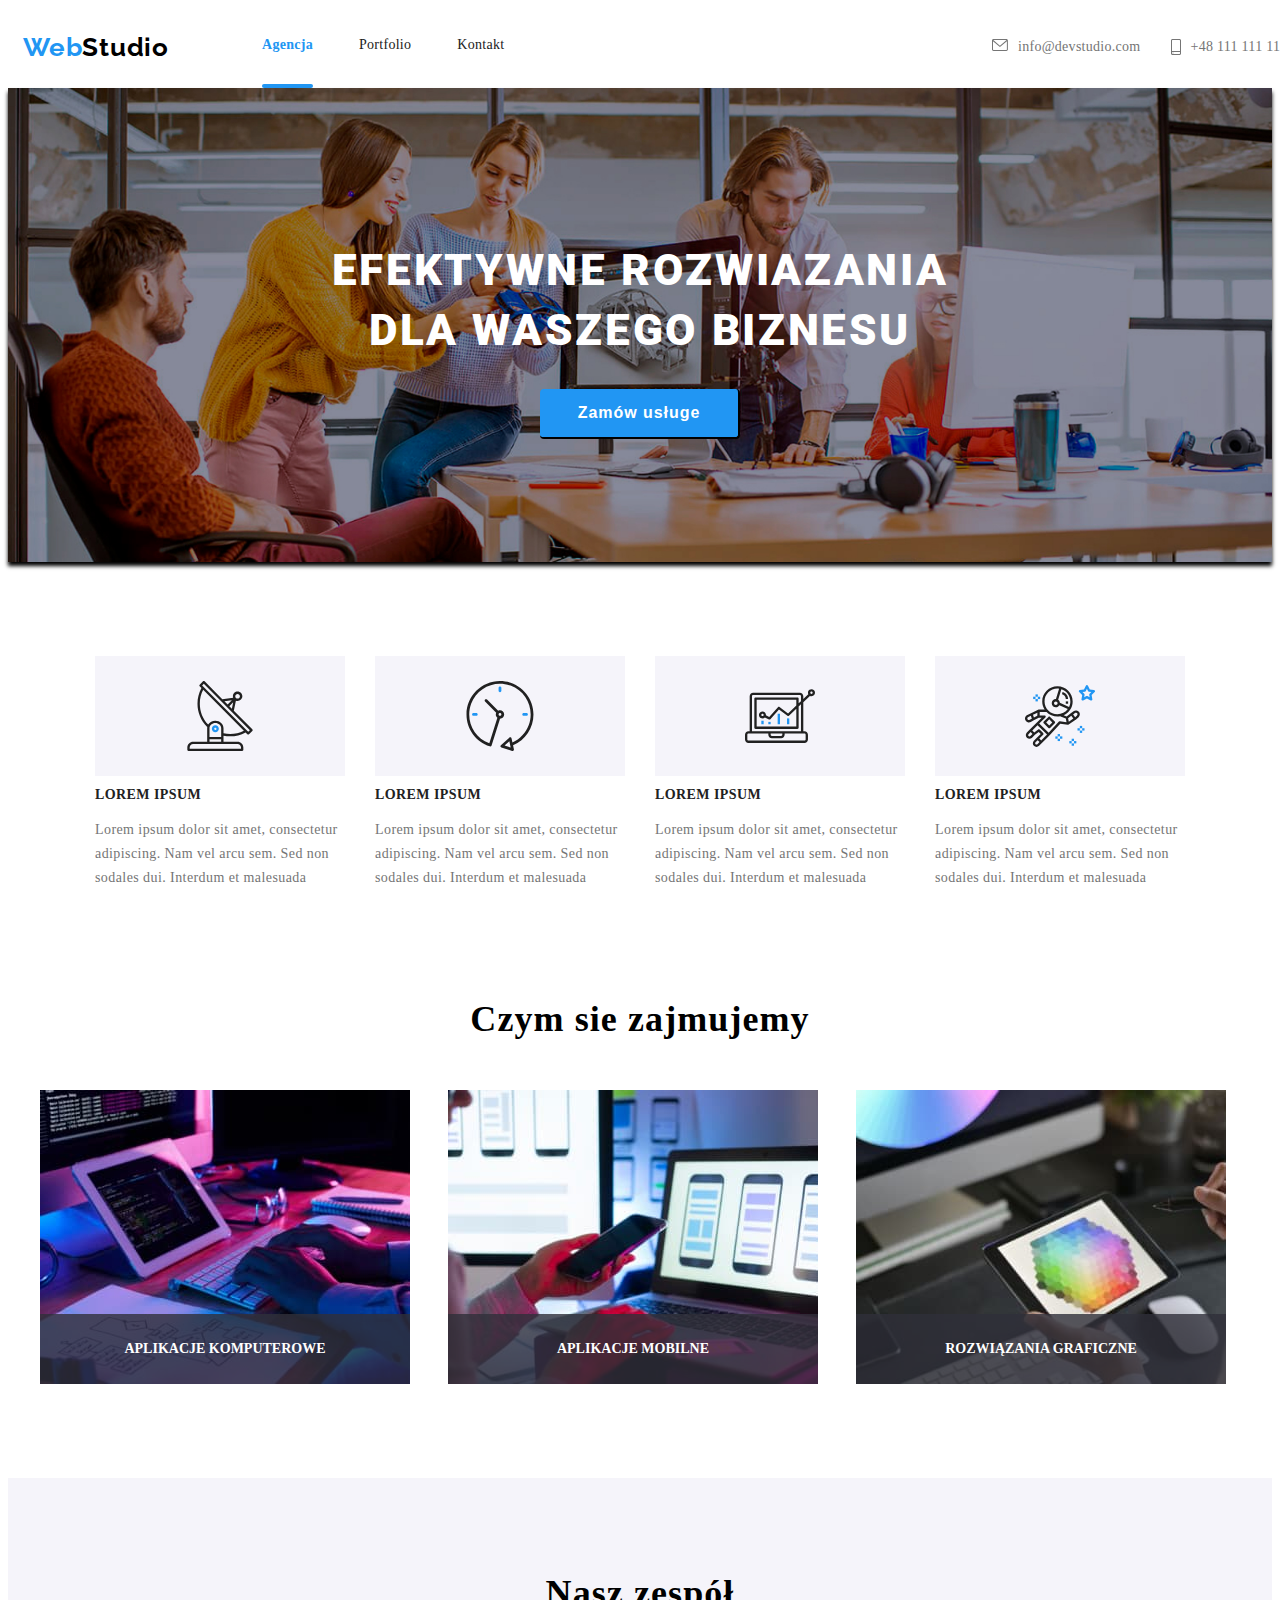
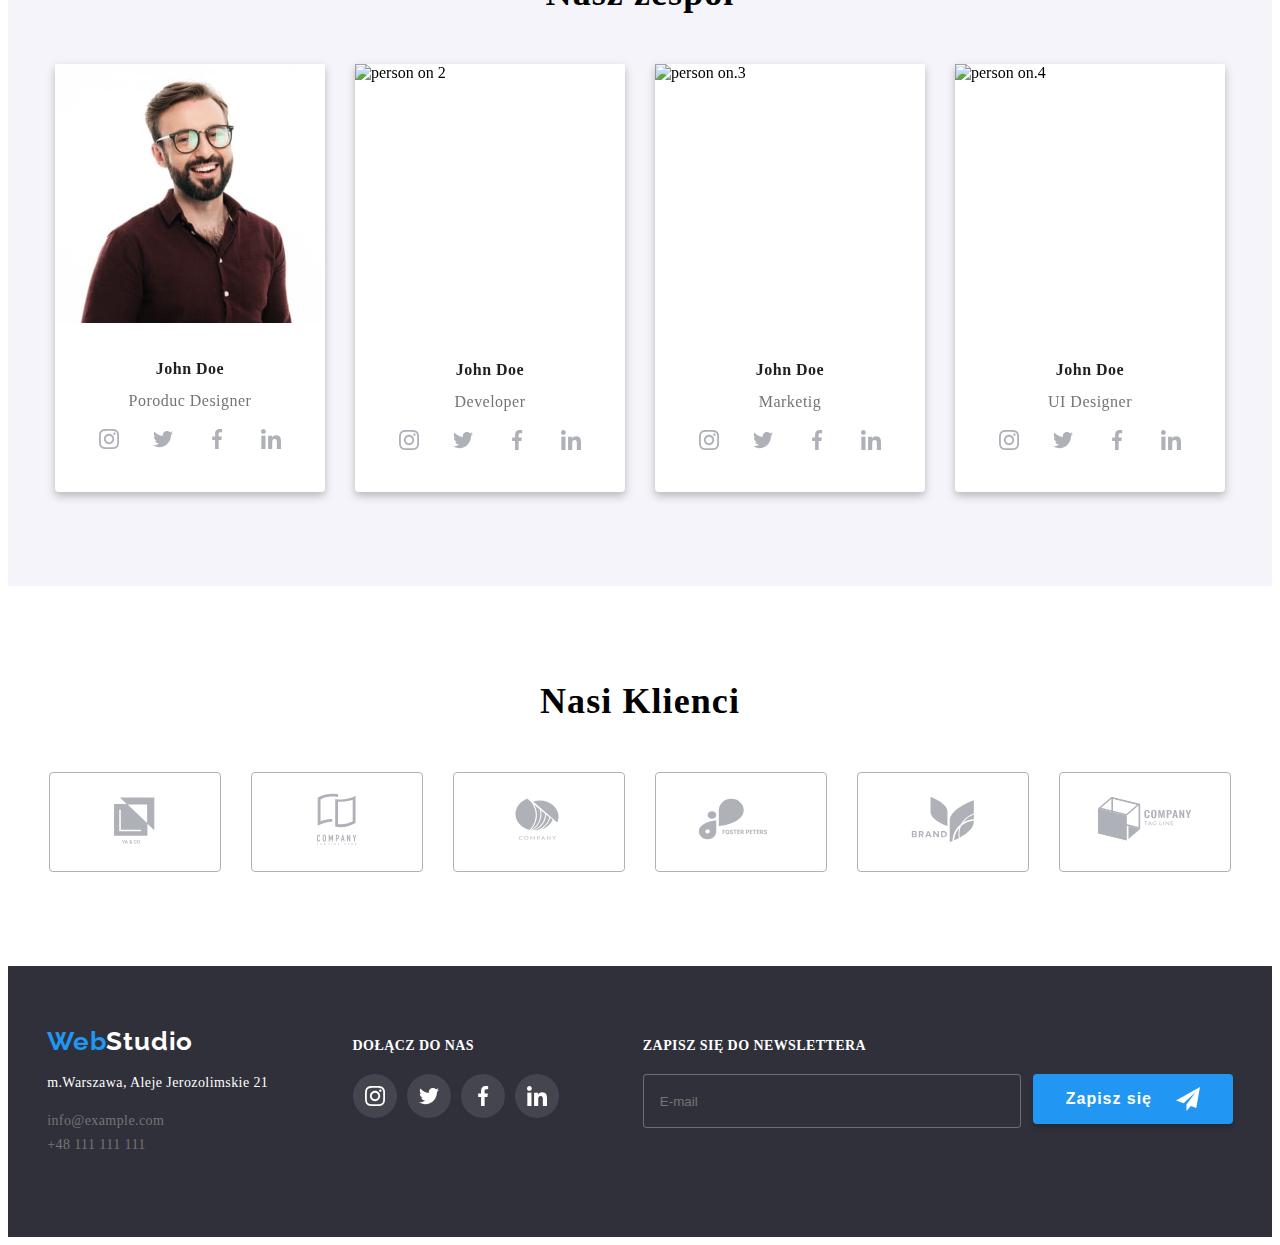
==== commit 8a296d99: "zadanie 8" ====
--- a/index.html
+++ b/index.html
@@ -47,8 +47,7 @@
               <use href="./images/icons.svg#icon-envelope"></use>
             </svg>
             <a class="navbar__button__link hoverable" href="mailto:info@devstudio.com"
-              >info@devstudio.com</a
-            >
+              >info@devstudio.com</a>
           </div>
           <div class="navbar__button hoverable">
             <svg class="icon-smartphone" width="10" height="16">
@@ -57,15 +56,12 @@
             <a class="navbar__button__link hoverable">+48 111 111 111</a>
           </div>
         </div>
-        <div class="js-open-menu">MENU</div>
         <div class="js-menu-container">
-          <div class="mobile-menu">
-            <button class="mobile-menu__close js-close-menu">
-              <svg class="close-x" width="30" height="30">
-                <use href="./images/icons.svg#close-x"></use>
-              </svg>
-            </button>
-            <div class="">
+          <button class="mobile-menu__open js-open-menu">ope</button>
+        <div class="js-menu-container">
+          
+            <button class="mobile-menu__close js-close-menu">X</button>
+            
               <div class="mobile-menu__button hoverable">
                 <a class="mobile-menu__button__link active hoverable" href="index.html">Agencja</a>
               </div>
@@ -77,7 +73,7 @@
               <div class="mobile-menu__button hoverable">
                 <a class="mobile-menu__button__link black hoverable" href="#">Kontakt</a>
               </div>
-            </div>
+            
             <div class="mobile-menu__bottom">
               <a class="mobile-menu__bottom__phone hoverable">+48 111 111 111</a>
               <a class="mobile-menu__button__link email hoverable" href="mailto:info@devstudio.com"
@@ -98,7 +94,7 @@
     <main>
       <section class="navigation__image">
         <h1 class="navigation__text">
-          EFEKTYWNE ROZWIAZANIA<br />
+          EFEKTYWNE ROZWIAZANIA<br/>
           DLA WASZEGO BIZNESU
         </h1>
 
--- a/css/main.min.css
+++ b/css/main.min.css
@@ -1 +1 @@
-.activity{position:relative;overflow:hidden}.activity .activity__title-overlay{display:-webkit-box;display:-ms-flexbox;display:flex;-webkit-box-pack:center;-ms-flex-pack:center;justify-content:center;-webkit-box-align:center;-ms-flex-align:center;align-items:center;position:absolute;bottom:0;left:0;width:370px;height:70px;background-color:rgba(47,48,58,.8);color:#fff;font-weight:700;font-size:14px;line-height:16.41px;letter-spacing:0,3em}.team-tile{background-color:var(--white);-webkit-filter:drop-shadow(0px 4px 4px rgba(0, 0, 0, 0.25));filter:drop-shadow(0px 4px 4px rgba(0, 0, 0, 0.25));border-radius:0px 0px 4px 4px}.team-tile__footer{display:-webkit-box;display:-ms-flexbox;display:flex;-webkit-box-orient:vertical;-webkit-box-direction:normal;-ms-flex-direction:column;flex-direction:column;-webkit-box-align:center;-ms-flex-align:center;align-items:center;-webkit-box-pack:center;-ms-flex-pack:center;justify-content:center;padding:30px 0}.team-tile__footer .team-tile__name{color:var(--black-text);font-weight:bold;font-size:16px;line-height:2;letter-spacing:.03em}.team-tile__footer .team-tile__job{color:var(--grey-heading);font-weight:400;font-size:16px;line-height:2;letter-spacing:.03em}.social__icon{height:44px;width:44px;border-radius:50%;display:-webkit-box;display:-ms-flexbox;display:flex;-webkit-box-pack:center;-ms-flex-pack:center;justify-content:center;-webkit-box-align:center;-ms-flex-align:center;align-items:center;cursor:pointer}.social__icon.in-footer{background-color:rgba(255,255,255,.1);--color4: var(--white)}.social__icon:hover,.social__icon:focus{background-color:var(--blue);--color4: var(--white)}.contact-modal__container{position:absolute;width:528px;min-height:581px;top:50%;left:50%;background-color:#fff;-webkit-box-shadow:0px 1px 3px rgba(0,0,0,.12),0px 0px 2px 1px rgba(0,0,0,.2);box-shadow:0px 1px 3px rgba(0,0,0,.12),0px 0px 2px 1px rgba(0,0,0,.2);border-radius:4px;padding:40px;-webkit-transform:translate(-50%, -50%) scale(1);transform:translate(-50%, -50%) scale(1);-webkit-transition-property:-webkit-transform;transition-property:-webkit-transform;transition-property:transform;transition-property:transform, -webkit-transform;-webkit-transition-duration:1s;transition-duration:1s;-webkit-transition-timing-function:ease;transition-timing-function:ease}.contact-modal__close{position:absolute;top:8px;right:8px;font-weight:bold;display:-webkit-box;display:-ms-flexbox;display:flex;-webkit-box-pack:center;-ms-flex-pack:center;justify-content:center;font-size:19px;border-radius:50%;line-height:22px;height:30px;width:30px;background-color:var(--white-color);border:1px solid rgba(0,0,0,.1);cursor:pointer;margin:6px}.contact-modal__header{font-size:20px;font-weight:700;line-height:23px;letter-spacing:.03em;text-align:center}.contact-modal__form input{width:100%;padding:12px 12px 12px 42px;border-radius:4px;background-size:18px 18px;background-repeat:no-repeat;background-position:12px;margin-bottom:10px;border:1px solid rgba(33,33,33,.2)}.contact-modal__form .contact-modal__label-name{color:#757575;font-size:12px;font-weight:400;line-height:14px;letter-spacing:.01em;text-align:left;margin-bottom:4px}.contact-modal__form .contact-modal__textarea{width:100%;padding:12px;resize:none;border:1px solid rgba(33,33,33,.2)}.contact-modal__form .contact-modal__checkbox-container{display:-webkit-box;display:-ms-flexbox;display:flex;-webkit-box-pack:center;-ms-flex-pack:center;justify-content:center;-webkit-box-align:center;-ms-flex-align:center;align-items:center;margin-bottom:30px;font-size:14px;font-weight:400;line-height:24px;letter-spacing:.03em;text-align:left;margin-bottom:30px;margin-top:20px}.contact-modal__form .contact-modal__checkbox-container #checkbox-input{height:15px;width:15px;padding:unset;border-radius:1px;margin-bottom:0;margin-right:7px;border:1px solid #000}.contact-modal__form .contact-modal__checkbox-container #checkbox-input:checked{background-image:url("data:image/svg+xml;charset=UTF-8,%3csvg xmlns='http://www.w3.org/2000/svg' viewBox='0 0 32 32' %3e%3cpath fill='%232196f3' style='fill: var(--color2, %232196f3)' d='M4 1h24c2.209 0 4 1.791 4 4v22c0 2.209-1.791 4-4 4h-24c-2.209 0-4-1.791-4-4v-22c0-2.209 1.791-4 4-4z'%3e%3c/path%3e%3cpath fill='%23fff' style='fill: var(--color1, %23fff); stroke: var(--color1, %23fff)' stroke='%23fff' stroke-linejoin='miter' stroke-linecap='butt' stroke-miterlimit='4' stroke-width='0.4' d='M7.914 16.503l-0.138-0.131-2.067 1.958 7.282 6.947 15.298-14.594-2.053-1.959-13.245 12.623-5.077-4.844z'%3e%3c/path%3e%3c/svg%3e");background-repeat:no-repeat;background-size:cover;background-position:center;-webkit-appearance:none;-moz-appearance:none;appearance:none;border:0;border-radius:1px}.contact-modal__form .contact-modal__checkbox-container span a{color:var(--blue);text-decoration:underline;cursor:pointer}.contact-modal__form #name-input{background-image:url("data:image/svg+xml;charset=UTF-8,%3csvg xmlns='http://www.w3.org/2000/svg' viewBox='0 0 32 32' %3e%3cpath d='M16 16c2.947 0 5.333-2.387 5.333-5.333s-2.387-5.333-5.333-5.333c-2.947 0-5.333 2.387-5.333 5.333s2.387 5.333 5.333 5.333zM16 18.667c-3.56 0-10.667 1.787-10.667 5.333v1.333c0 0.733 0.6 1.333 1.333 1.333h18.667c0.733 0 1.333-0.6 1.333-1.333v-1.333c0-3.547-7.107-5.333-10.667-5.333z'%3e%3c/path%3e%3c/svg%3e")}.contact-modal__form #name-input:focus{background-image:url("data:image/svg+xml;charset=UTF-8,%3csvg xmlns='http://www.w3.org/2000/svg' viewBox='0 0 32 32' %3e%3cpath fill='%232196f3' d='M16 16c2.947 0 5.333-2.387 5.333-5.333s-2.387-5.333-5.333-5.333c-2.947 0-5.333 2.387-5.333 5.333s2.387 5.333 5.333 5.333zM16 18.667c-3.56 0-10.667 1.787-10.667 5.333v1.333c0 0.733 0.6 1.333 1.333 1.333h18.667c0.733 0 1.333-0.6 1.333-1.333v-1.333c0-3.547-7.107-5.333-10.667-5.333z'%3e%3c/path%3e%3c/svg%3e")}.contact-modal__form #phone-input{background-image:url("data:image/svg+xml;charset=UTF-8,%3csvg xmlns='http://www.w3.org/2000/svg' viewBox='0 0 32 32' %3e%3cpath d='M24.882 19.773l-3.268-0.373c-0.785-0.090-1.557 0.18-2.11 0.733l-2.367 2.367c-3.641-1.853-6.626-4.825-8.478-8.478l2.38-2.38c0.553-0.553 0.823-1.325 0.733-2.11l-0.373-3.242c-0.154-1.299-1.248-2.277-2.56-2.277h-2.226c-1.454 0-2.663 1.209-2.573 2.663 0.682 10.987 9.469 19.761 20.443 20.443 1.454 0.090 2.663-1.119 2.663-2.573v-2.226c0.013-1.3-0.965-2.393-2.264-2.547z'%3e%3c/path%3e%3c/svg%3e")}.contact-modal__form #phone-input:focus{background-image:url("data:image/svg+xml;charset=UTF-8,%3csvg xmlns='http://www.w3.org/2000/svg' viewBox='0 0 32 32' %3e%3cpath fill='%232196f3' d='M24.882 19.773l-3.268-0.373c-0.785-0.090-1.557 0.18-2.11 0.733l-2.367 2.367c-3.641-1.853-6.626-4.825-8.478-8.478l2.38-2.38c0.553-0.553 0.823-1.325 0.733-2.11l-0.373-3.242c-0.154-1.299-1.248-2.277-2.56-2.277h-2.226c-1.454 0-2.663 1.209-2.573 2.663 0.682 10.987 9.469 19.761 20.443 20.443 1.454 0.090 2.663-1.119 2.663-2.573v-2.226c0.013-1.3-0.965-2.393-2.264-2.547z'%3e%3c/path%3e%3c/svg%3e")}.contact-modal__form #email-input{background-image:url("data:image/svg+xml;charset=UTF-8,%3csvg xmlns='http://www.w3.org/2000/svg' viewBox='0 0 32 32' %3e%3cpath d='M26.667 5.333h-21.333c-1.467 0-2.653 1.2-2.653 2.667l-0.013 16c0 1.467 1.2 2.667 2.667 2.667h21.333c1.467 0 2.667-1.2 2.667-2.667v-16c0-1.467-1.2-2.667-2.667-2.667zM26.133 11l-9.427 5.893c-0.427 0.267-0.987 0.267-1.413 0l-9.427-5.893c-0.333-0.213-0.533-0.573-0.533-0.96 0-0.893 0.973-1.427 1.733-0.96l8.933 5.587 8.933-5.587c0.76-0.467 1.733 0.067 1.733 0.96 0 0.387-0.2 0.747-0.533 0.96z'%3e%3c/path%3e%3c/svg%3e")}.contact-modal__form #email-input:focus{background-image:url("data:image/svg+xml;charset=UTF-8,%3csvg xmlns='http://www.w3.org/2000/svg' viewBox='0 0 32 32' %3e%3cpath fill='%232196f3' d='M26.667 5.333h-21.333c-1.467 0-2.653 1.2-2.653 2.667l-0.013 16c0 1.467 1.2 2.667 2.667 2.667h21.333c1.467 0 2.667-1.2 2.667-2.667v-16c0-1.467-1.2-2.667-2.667-2.667zM26.133 11l-9.427 5.893c-0.427 0.267-0.987 0.267-1.413 0l-9.427-5.893c-0.333-0.213-0.533-0.573-0.533-0.96 0-0.893 0.973-1.427 1.733-0.96l8.933 5.587 8.933-5.587c0.76-0.467 1.733 0.067 1.733 0.96 0 0.387-0.2 0.747-0.533 0.96z'%3e%3c/path%3e%3c/svg%3e")}.contact-modal__form .contact-modal_submit-container{display:-webkit-box;display:-ms-flexbox;display:flex;-webkit-box-pack:center;-ms-flex-pack:center;justify-content:center}.contact-modal__form .contact-modal_submit-container .contact-modal_submit-button{background-color:#2196f3;height:50px;width:200px;font-size:16px;font-weight:700;line-height:30px;letter-spacing:.06em;text-align:center;color:#fff;-webkit-box-shadow:0px 4px 4px rgba(0,0,0,.15);box-shadow:0px 4px 4px rgba(0,0,0,.15);border-radius:4px;border:0;display:-webkit-box;display:-ms-flexbox;display:flex;-webkit-box-align:center;-ms-flex-align:center;align-items:center;-webkit-box-pack:center;-ms-flex-pack:center;justify-content:center;cursor:pointer;margin-left:12px}.navigation__image{background-color:var(--blac-section);background-image:url("../images/Img (8).jpg");-webkit-box-shadow:0px 4px 4px #000;box-shadow:0px 4px 4px #000;background-size:cover;width:100%;aspect-ratio:2.666;max-width:1600px;margin:0 auto;font-weight:500;font-size:16px;line-height:26px;letter-spacing:.03em;background-color:var(--blac-section);color:var(--white);-webkit-box-align:center;-ms-flex-align:center;align-items:center;display:-webkit-box;display:-ms-flexbox;display:flex;-webkit-box-pack:center;-ms-flex-pack:center;justify-content:center;-webkit-box-orient:vertical;-webkit-box-direction:normal;-ms-flex-direction:column;flex-direction:column}.navigation__image .navigation__text{font-weight:900;font-size:44px;line-height:60px;letter-spacing:.06em;text-align:center;text-transform:uppercase}@media screen and (max-width: 1200px){.navigation__image .navigation__text{font-size:26px;line-height:42px}}.navigation__image .navigation__button{font-weight:700;font-size:16px;line-height:30px;letter-spacing:.06em;color:var(--white);cursor:pointer;width:200px;height:50px;border-top:430px;border-left:700px;border-radius:4px;background-color:var(--blue)}.lorem__icon{background-color:var(--grey-light);display:-webkit-box;display:-ms-flexbox;display:flex;-webkit-box-pack:center;-ms-flex-pack:center;justify-content:center;padding:25px 0}.lorem__container{-ms-flex-preferred-size:calc(100% - 15px);flex-basis:calc(100% - 15px)}@media screen and (min-width: 769px)and (max-width: 1200px){.lorem__container{-ms-flex-preferred-size:calc(50% - 15px);flex-basis:calc(50% - 15px)}}@media screen and (min-width: 1201px){.lorem__container{max-width:250px}}.lorem__title{color:#212121;font-weight:700;font-size:14px;line-height:16.41px;letter-spacing:.03em}.lorem__text{color:#757575;font-weight:400;font-size:14px;line-height:24px;letter-spacing:.03em}.clients__title{font-weight:700;font-size:36px;line-height:42.19px;letter-spacing:.03em;text-align:center;margin:0 0 50px 0}.clients__list{display:-webkit-box;display:-ms-flexbox;display:flex;-webkit-box-pack:center;-ms-flex-pack:center;justify-content:center;gap:30px;-ms-flex-wrap:wrap;flex-wrap:wrap;cursor:pointer;padding:0 15px}.clients__icon{padding:17px 52px;border-radius:4px;border:1px solid #afb1b8}@media screen and (min-width: 768px){.clients__icon{padding:17px 60px}}@media screen and (min-width: 1201px){.clients__icon{padding:17px 32px}}.clients__icon:focus,.clients__icon:hover{--color1: var(--blue);--color4: var(--blue)}.clients__icon:focus,.clients__icon:hover{border:1px solid var(--blue)}.clients__icon:focus,.clients__icon:hover svg{--color1: var(--blue);--color4: var(--blue)}.newslettera__container{display:-webkit-box;display:-ms-flexbox;display:flex;-webkit-box-orient:vertical;-webkit-box-direction:normal;-ms-flex-direction:column;flex-direction:column;padding-top:12px;min-width:570px}@media screen and (max-width: 1200px){.newslettera__container{-webkit-box-pack:center;-ms-flex-pack:center;justify-content:center;-webkit-box-align:center;-ms-flex-align:center;align-items:center}}.newslettera__container .newslettera__text{color:#fff;font-size:14px;font-weight:700;line-height:16px;letter-spacing:.03em;text-align:left;padding-bottom:20px}.newslettera__container .newslettera__form{display:-webkit-box;display:-ms-flexbox;display:flex}@media screen and (max-width: 1200px){.newslettera__container .newslettera__form{-webkit-box-pack:center;-ms-flex-pack:center;justify-content:center;-webkit-box-orient:vertical;-webkit-box-direction:normal;-ms-flex-direction:column;flex-direction:column;-webkit-box-align:center;-ms-flex-align:center;align-items:center;gap:20px}}.newslettera__container .input__email{height:50px;width:358px;left:890px;top:2765px;border-radius:4px;background-color:#2f303a;color:#fff;border:1px solid rgba(255,255,255,.3);padding-left:16px}@media screen and (max-width: 1200px){.newslettera__container .input__email{width:450px;max-width:85vw}}.newslettera__container .submit__email{background-color:#2196f3;height:50px;width:200px;font-size:16px;font-weight:700;line-height:30px;letter-spacing:.06em;text-align:center;color:#fff;-webkit-box-shadow:0px 4px 4px rgba(0,0,0,.15);box-shadow:0px 4px 4px rgba(0,0,0,.15);border-radius:4px;border:0;display:-webkit-box;display:-ms-flexbox;display:flex;-webkit-box-align:center;-ms-flex-align:center;align-items:center;-webkit-box-pack:center;-ms-flex-pack:center;justify-content:center;cursor:pointer;margin-left:12px}.logo__container{font-family:raleway;font-weight:700;font-size:26px;line-height:30.52px;letter-spacing:.03em}.logo__container .logo__text--blue{color:var(--blue)}.logo__container .logo__text--black{color:var(--black)}.logo__container .logo__text--white{color:var(--white)}.navbar{display:-webkit-box;display:-ms-flexbox;display:flex;-webkit-box-align:center;-ms-flex-align:center;align-items:center;width:100%;padding:24px 15px 25px 15px;-webkit-box-pack:justify;-ms-flex-pack:justify;justify-content:space-between}@media(max-width: 1200px){.navbar{padding:24px 15px 25px 15px}}.navbar__left{display:-webkit-box;display:-ms-flexbox;display:flex;-webkit-box-align:center;-ms-flex-align:center;align-items:center}.navbar__left__pages{display:-webkit-box;display:-ms-flexbox;display:flex;list-style:none;padding:0;gap:46px;margin-left:93px}@media screen and (max-width: 768px){.navbar__left__pages{display:none}}.navbar__contact{display:-webkit-box;display:-ms-flexbox;display:flex;-ms-flex-wrap:wrap;flex-wrap:wrap}@media(max-width: 1200px){.navbar__contact{gap:10px;width:140px}.navbar__contact .navbar__button__link{font-size:12px}}@media screen and (min-width: 1201px){.navbar__contact{gap:30px}}@media screen and (max-width: 768px){.navbar__contact{display:none}}.navbar__button{display:-webkit-box;display:-ms-flexbox;display:flex;-webkit-box-pack:center;-ms-flex-pack:center;justify-content:center}.navbar__button:hover,.navbar__button:focus{color:var(--blue);cursor:pointer}.navbar__button:hover svg,.navbar__button:focus svg{--color1: var(--blue);--color2: var(--blue);cursor:pointer}.navbar__button__link{color:var(--grey-heading);font-weight:500;font-size:14px;line-height:16.41px;letter-spacing:.02em;text-decoration:none;cursor:pointer}.navbar__button__link.black{color:#212121}.navbar__button__link:hover,.navbar__button__link:focus{color:var(--blue);cursor:pointer}.navbar__button__link.active{color:var(--blue);text-decoration:none;font-weight:bold}.navbar__button__link.active::after{content:"";height:4px;display:block;width:100%;background-color:var(--blue);border-radius:2px;position:relative;top:31px}.footer address{min-width:251px}.footer__address-link{color:var(--grey-heading);text-decoration:none;font-size:14px;font-weight:400;line-height:24px;letter-spacing:.03em;cursor:pointer}.footer__join-us{display:-webkit-box;display:-ms-flexbox;display:flex;-webkit-box-orient:vertical;-webkit-box-direction:normal;-ms-flex-direction:column;flex-direction:column;padding-top:12px;min-width:206px}.footer__join-us__header{margin-bottom:20px}.portfolio-tiles__header{display:-webkit-box;display:-ms-flexbox;display:flex;-ms-flex-wrap:wrap;flex-wrap:wrap;-webkit-box-pack:center;-ms-flex-pack:center;justify-content:center;gap:8px;margin-bottom:50px;margin-top:0}.portfolio-tiles__header li{list-style-type:none}.portfolio-tiles__header li button{background-color:#f5f4fa;border-radius:4px;border:0;font-style:normal;font-weight:bold;font-size:16px;line-height:26px;letter-spacing:.03em;padding:6px 22px}.portfolio-tiles__header li button:hover,.portfolio-tiles__header li button:focus{color:#fff;background-color:var(--blue);cursor:pointer}.portfolio-tiles__container{display:-webkit-box;display:-ms-flexbox;display:flex;gap:30px;-ms-flex-wrap:wrap;flex-wrap:wrap}.portfolio-tiles__tile{display:-webkit-box;display:-ms-flexbox;display:flex;-webkit-box-orient:vertical;-webkit-box-direction:normal;-ms-flex-direction:column;flex-direction:column}.portfolio-tiles__tile:hover{-webkit-box-shadow:0px 4px 4px 0px rgba(0,0,0,.2509803922);box-shadow:0px 4px 4px 0px rgba(0,0,0,.2509803922);cursor:pointer}.portfolio-tiles__tile__header{position:relative;overflow:hidden;width:370px;height:294px}.portfolio-tiles__tile__header:hover .portfolio-tiles__tile__header__overlay,.portfolio-tiles__tile__header:focus .portfolio-tiles__tile__header__overlay{-webkit-transform:translateX(0);transform:translateX(0)}.portfolio-tiles__tile__header__overlay{position:absolute;background-color:rgba(33,150,243,.9);top:0;left:0;width:100%;height:100%;display:-webkit-box;display:-ms-flexbox;display:flex;-webkit-box-align:center;-ms-flex-align:center;align-items:center;-webkit-transition-timing-function:cubic-bezier(0.4, 0, 0.2, 1);transition-timing-function:cubic-bezier(0.4, 0, 0.2, 1);-webkit-transform:translateY(101%);transform:translateY(101%);-webkit-transition-duration:250ms;transition-duration:250ms;-webkit-transition-timing-function:ease;transition-timing-function:ease}.portfolio-tiles__tile__header__overlay>p{color:#fff;font-size:18px;font-weight:400;line-height:28px;letter-spacing:.03em;text-align:left;margin-left:24px;margin-right:24px}.portfolio-tiles__tile__footer{border:#ececec solid 1px;border-top:0px;padding:20px 24px;font-size:16px;line-height:2;letter-spacing:.03em}.portfolio-tiles__tile__footer__title{color:var(--black-text);font-weight:bold}.portfolio-tiles__tile__footer__subtitle{color:var(--grey-heading);font-weight:400}.js-menu-container{display:none}.js-menu-container.is-open{display:initial;position:fixed;left:0;top:0;width:100vw;height:100vh;background-color:#fff}.js-menu-container .mobile-menu{padding:48px 40px;width:100%;height:100%;display:-webkit-box;display:-ms-flexbox;display:flex;-webkit-box-orient:vertical;-webkit-box-direction:normal;-ms-flex-direction:column;flex-direction:column;-webkit-box-pack:justify;-ms-flex-pack:justify;justify-content:space-between}.js-menu-container .mobile-menu__close{position:absolute;top:10px;right:15px;font-weight:bold;display:-webkit-box;display:-ms-flexbox;display:flex;-webkit-box-pack:center;-ms-flex-pack:center;justify-content:center;font-size:19px;border-radius:50%;line-height:22px;width:30px;background-color:var(--white-color);border:1px solid rgba(0,0,0,.1);cursor:pointer;-webkit-transition:fill 250ms cubic-bezier(0.4, 0, 0.2, 1) 0s;transition:fill 250ms cubic-bezier(0.4, 0, 0.2, 1) 0s}.js-menu-container .mobile-menu__bottom{display:-webkit-box;display:-ms-flexbox;display:flex;-webkit-box-orient:vertical;-webkit-box-direction:normal;-ms-flex-direction:column;flex-direction:column}.js-menu-container .mobile-menu__bottom__socials{display:-webkit-box;display:-ms-flexbox;display:flex;font-size:18px;font-weight:500;line-height:22px;letter-spacing:.02em;text-align:left;color:#2196f3;margin-top:64px}.js-menu-container .mobile-menu__bottom__socials .social-link{padding:0 10px;cursor:pointer}.js-menu-container .mobile-menu__bottom__socials .social-link:not(:last-child){border-right:1px solid rgba(33,33,33,.2)}.js-menu-container .mobile-menu__bottom__socials .social-link:first-child{padding-left:0}.js-menu-container .mobile-menu__bottom__phone{font-size:34px;font-weight:500;line-height:40px;letter-spacing:.02em;text-align:left;color:#2196f3;cursor:pointer;margin-bottom:32px}.js-menu-container .mobile-menu__button{display:-webkit-box;display:-ms-flexbox;display:flex;margin-bottom:32px}.js-menu-container .mobile-menu__button:hover,.js-menu-container .mobile-menu__button:focus{color:var(--blue);cursor:pointer}.js-menu-container .mobile-menu__button__link{font-size:40px;font-weight:500;line-height:47px;letter-spacing:.02em;text-align:left;text-decoration:none;color:#212121;cursor:pointer}.js-menu-container .mobile-menu__button__link.email{font-size:24px;line-height:28px;color:#757575}.js-menu-container .mobile-menu__button__link:hover,.js-menu-container .mobile-menu__button__link:focus{color:var(--blue);cursor:pointer}.js-menu-container .mobile-menu__button__link.active{color:var(--blue);text-decoration:none;font-weight:bold}:focus-visible{outline:1px auto var(--blue)}.portfolio-border{border-bottom:1px solid #ececec}.hoverable{-webkit-transition-property:color,background-color,-webkit-box-shadow;transition-property:color,background-color,-webkit-box-shadow;transition-property:color,background-color,box-shadow;transition-property:color,background-color,box-shadow,-webkit-box-shadow;-webkit-transition-timing-function:cubic-bezier(0.4, 0, 0.2, 1);transition-timing-function:cubic-bezier(0.4, 0, 0.2, 1);-webkit-transition-duration:250ms;transition-duration:250ms}.activities-section{background-color:var(--white);padding-bottom:94px}@media(max-width: 1200px){.activities-section{display:none}}.section{padding-top:94px;padding-bottom:94px}.section-header{margin-top:0;margin-bottom:50px}.container{max-width:1200px;margin:0 auto}.container--wide{max-width:1600px;margin:0 auto}.activities-container{display:-webkit-box;display:-ms-flexbox;display:flex;gap:38px}footer .container{display:-webkit-box;display:-ms-flexbox;display:flex;padding:60px 0;width:100%;gap:70px;-ms-flex-wrap:wrap;flex-wrap:wrap;-ms-flex-pack:distribute;justify-content:space-around}@media screen and (max-width: 768px){footer .container{text-align:center}}footer{color:#fff;font-size:14px;font-weight:700;line-height:16px;letter-spacing:.03em;text-align:left;padding-bottom:20px}.team-photos-container{display:-webkit-box;display:-ms-flexbox;display:flex;gap:30px;-ms-flex-wrap:wrap;flex-wrap:wrap;-webkit-box-pack:center;-ms-flex-pack:center;justify-content:center}:root{--black: #000000;--blue: #2196f3;--blac-section: #2f303a;--grey-heading: #757575;--black-text: #212121;--white: #ffffff;--grey-light: #f5f4fa;--grey-dark: #e5e5e5;--grey: #ececec}.link{color:var(--grey-heading);font-weight:500;font-size:14px;line-height:16.41px;letter-spacing:.02em;text-decoration:none;cursor:pointer}.link-active{text-decoration:none;font-style:normal;font-weight:bold;font-size:14px;line-height:16px;letter-spacing:.02em;color:var(--blue)}.link:hover,.link:focus{color:#2196f3}.link-active::after{content:"";height:4px;display:block;width:100%;background-color:var(--blue);border-radius:2px;position:relative;top:31px}.link-contact{color:var(--grey-heading);text-decoration:none;font-size:14px;font-weight:500;line-height:16.41px;letter-spacing:.02em;cursor:pointer}.link-contact-end{color:var(--grey-heading);text-decoration:none;font-size:14px;font-weight:400;line-height:24px;letter-spacing:.03em;cursor:pointer}.article{display:-webkit-box;display:-ms-flexbox;display:flex;gap:30px;cursor:pointer;-ms-flex-wrap:wrap;flex-wrap:wrap;-webkit-box-pack:center;-ms-flex-pack:center;justify-content:center;padding:0 15px}.header{display:-webkit-box;display:-ms-flexbox;display:flex}.text{display:-webkit-box;display:-ms-flexbox;display:flex}.social-container{display:-webkit-box;display:-ms-flexbox;display:flex;gap:10px}.activities-section h2{font-weight:700;font-size:36px;line-height:42.19px;letter-spacing:.03em;text-align:center}.team-photos-section h2{font-weight:700;font-size:36px;line-height:42.19px;letter-spacing:.03em;text-align:center}.team-photos-section{background-color:var(--grey-light)}.activities-section article{background-color:var(--grey-dark)}.data{color:var(--white);font-weight:400;font-size:14px;line-height:24px;letter-spacing:.03em}.portfolio-foto{display:-webkit-box;display:-ms-flexbox;display:flex;-webkit-box-orient:vertical;-webkit-box-direction:normal;-ms-flex-direction:column;flex-direction:column}.portfolio-foto:hover{-webkit-box-shadow:0px 4px 4px 0px rgba(0,0,0,.2509803922);box-shadow:0px 4px 4px 0px rgba(0,0,0,.2509803922);cursor:pointer}footer{background-color:var(--blac-section);font-style:normal;display:-webkit-box;display:-ms-flexbox;display:flex;-webkit-box-pack:center;-ms-flex-pack:center;justify-content:center}.font-style-normal{font-style:normal}.icon-envelope{fill:currentColor;vertical-align:middle;margin-right:10px}.icon-smartphone{vertical-align:middle;margin-right:10px}img{display:block;max-width:100%;height:auto}.is-hidden{pointer-events:none;visibility:hidden;opacity:0;-webkit-transition-delay:500ms;transition-delay:500ms}.backdrop{background-color:rgba(0,0,0,.2);position:fixed;top:0;left:0;width:100%;height:100%}.is-hidden .contact-modal_container{-webkit-transform:translate(-50%, -50%) scale(0.25);transform:translate(-50%, -50%) scale(0.25)}.newsletter-input{display:-webkit-box;display:-ms-flexbox;display:flex}.icon-icon-send{margin-left:24px}/*# sourceMappingURL=main.min.css.map */+.activity{position:relative;overflow:hidden}.activity .activity__title-overlay{display:-webkit-box;display:-ms-flexbox;display:flex;-webkit-box-pack:center;-ms-flex-pack:center;justify-content:center;-webkit-box-align:center;-ms-flex-align:center;align-items:center;position:absolute;bottom:0;left:0;width:370px;height:70px;background-color:rgba(47,48,58,.8);color:#fff;font-weight:700;font-size:14px;line-height:16.41px;letter-spacing:0,3em}.team-tile{background-color:var(--white);-webkit-filter:drop-shadow(0px 4px 4px rgba(0, 0, 0, 0.25));filter:drop-shadow(0px 4px 4px rgba(0, 0, 0, 0.25));border-radius:0px 0px 4px 4px}.team-tile__footer{display:-webkit-box;display:-ms-flexbox;display:flex;-webkit-box-orient:vertical;-webkit-box-direction:normal;-ms-flex-direction:column;flex-direction:column;-webkit-box-align:center;-ms-flex-align:center;align-items:center;-webkit-box-pack:center;-ms-flex-pack:center;justify-content:center;padding:30px 0}.team-tile__footer .team-tile__name{color:var(--black-text);font-weight:bold;font-size:16px;line-height:2;letter-spacing:.03em}.team-tile__footer .team-tile__job{color:var(--grey-heading);font-weight:400;font-size:16px;line-height:2;letter-spacing:.03em}.social__icon{height:44px;width:44px;border-radius:50%;display:-webkit-box;display:-ms-flexbox;display:flex;-webkit-box-pack:center;-ms-flex-pack:center;justify-content:center;-webkit-box-align:center;-ms-flex-align:center;align-items:center;cursor:pointer}.social__icon.in-footer{background-color:rgba(255,255,255,.1);--color4: var(--white)}.social__icon:hover,.social__icon:focus{background-color:var(--blue);--color4: var(--white)}.contact-modal__container{position:absolute;width:528px;min-height:581px;top:50%;left:50%;background-color:#fff;-webkit-box-shadow:0px 1px 3px rgba(0,0,0,.12),0px 0px 2px 1px rgba(0,0,0,.2);box-shadow:0px 1px 3px rgba(0,0,0,.12),0px 0px 2px 1px rgba(0,0,0,.2);border-radius:4px;padding:40px;-webkit-transform:translate(-50%, -50%) scale(1);transform:translate(-50%, -50%) scale(1);-webkit-transition-property:-webkit-transform;transition-property:-webkit-transform;transition-property:transform;transition-property:transform, -webkit-transform;-webkit-transition-duration:1s;transition-duration:1s;-webkit-transition-timing-function:ease;transition-timing-function:ease}.contact-modal__close{position:absolute;top:8px;right:8px;font-weight:bold;display:-webkit-box;display:-ms-flexbox;display:flex;-webkit-box-pack:center;-ms-flex-pack:center;justify-content:center;font-size:19px;border-radius:50%;line-height:22px;height:30px;width:30px;background-color:var(--white-color);border:1px solid rgba(0,0,0,.1);cursor:pointer;margin:6px}.contact-modal__header{font-size:20px;font-weight:700;line-height:23px;letter-spacing:.03em;text-align:center}.contact-modal__form input{width:100%;padding:12px 12px 12px 42px;border-radius:4px;background-size:18px 18px;background-repeat:no-repeat;background-position:12px;margin-bottom:10px;border:1px solid rgba(33,33,33,.2)}.contact-modal__form .contact-modal__label-name{color:#757575;font-size:12px;font-weight:400;line-height:14px;letter-spacing:.01em;text-align:left;margin-bottom:4px}.contact-modal__form .contact-modal__textarea{width:100%;padding:12px;resize:none;border:1px solid rgba(33,33,33,.2)}.contact-modal__form .contact-modal__checkbox-container{display:-webkit-box;display:-ms-flexbox;display:flex;-webkit-box-pack:center;-ms-flex-pack:center;justify-content:center;-webkit-box-align:center;-ms-flex-align:center;align-items:center;margin-bottom:30px;font-size:14px;font-weight:400;line-height:24px;letter-spacing:.03em;text-align:left;margin-bottom:30px;margin-top:20px}.contact-modal__form .contact-modal__checkbox-container #checkbox-input{height:15px;width:15px;padding:unset;border-radius:1px;margin-bottom:0;margin-right:7px;border:1px solid #000}.contact-modal__form .contact-modal__checkbox-container #checkbox-input:checked{background-image:url("data:image/svg+xml;charset=UTF-8,%3csvg xmlns='http://www.w3.org/2000/svg' viewBox='0 0 32 32' %3e%3cpath fill='%232196f3' style='fill: var(--color2, %232196f3)' d='M4 1h24c2.209 0 4 1.791 4 4v22c0 2.209-1.791 4-4 4h-24c-2.209 0-4-1.791-4-4v-22c0-2.209 1.791-4 4-4z'%3e%3c/path%3e%3cpath fill='%23fff' style='fill: var(--color1, %23fff); stroke: var(--color1, %23fff)' stroke='%23fff' stroke-linejoin='miter' stroke-linecap='butt' stroke-miterlimit='4' stroke-width='0.4' d='M7.914 16.503l-0.138-0.131-2.067 1.958 7.282 6.947 15.298-14.594-2.053-1.959-13.245 12.623-5.077-4.844z'%3e%3c/path%3e%3c/svg%3e");background-repeat:no-repeat;background-size:cover;background-position:center;-webkit-appearance:none;-moz-appearance:none;appearance:none;border:0;border-radius:1px}.contact-modal__form .contact-modal__checkbox-container span a{color:var(--blue);text-decoration:underline;cursor:pointer}.contact-modal__form #name-input{background-image:url("data:image/svg+xml;charset=UTF-8,%3csvg xmlns='http://www.w3.org/2000/svg' viewBox='0 0 32 32' %3e%3cpath d='M16 16c2.947 0 5.333-2.387 5.333-5.333s-2.387-5.333-5.333-5.333c-2.947 0-5.333 2.387-5.333 5.333s2.387 5.333 5.333 5.333zM16 18.667c-3.56 0-10.667 1.787-10.667 5.333v1.333c0 0.733 0.6 1.333 1.333 1.333h18.667c0.733 0 1.333-0.6 1.333-1.333v-1.333c0-3.547-7.107-5.333-10.667-5.333z'%3e%3c/path%3e%3c/svg%3e")}.contact-modal__form #name-input:focus{background-image:url("data:image/svg+xml;charset=UTF-8,%3csvg xmlns='http://www.w3.org/2000/svg' viewBox='0 0 32 32' %3e%3cpath fill='%232196f3' d='M16 16c2.947 0 5.333-2.387 5.333-5.333s-2.387-5.333-5.333-5.333c-2.947 0-5.333 2.387-5.333 5.333s2.387 5.333 5.333 5.333zM16 18.667c-3.56 0-10.667 1.787-10.667 5.333v1.333c0 0.733 0.6 1.333 1.333 1.333h18.667c0.733 0 1.333-0.6 1.333-1.333v-1.333c0-3.547-7.107-5.333-10.667-5.333z'%3e%3c/path%3e%3c/svg%3e")}.contact-modal__form #phone-input{background-image:url("data:image/svg+xml;charset=UTF-8,%3csvg xmlns='http://www.w3.org/2000/svg' viewBox='0 0 32 32' %3e%3cpath d='M24.882 19.773l-3.268-0.373c-0.785-0.090-1.557 0.18-2.11 0.733l-2.367 2.367c-3.641-1.853-6.626-4.825-8.478-8.478l2.38-2.38c0.553-0.553 0.823-1.325 0.733-2.11l-0.373-3.242c-0.154-1.299-1.248-2.277-2.56-2.277h-2.226c-1.454 0-2.663 1.209-2.573 2.663 0.682 10.987 9.469 19.761 20.443 20.443 1.454 0.090 2.663-1.119 2.663-2.573v-2.226c0.013-1.3-0.965-2.393-2.264-2.547z'%3e%3c/path%3e%3c/svg%3e")}.contact-modal__form #phone-input:focus{background-image:url("data:image/svg+xml;charset=UTF-8,%3csvg xmlns='http://www.w3.org/2000/svg' viewBox='0 0 32 32' %3e%3cpath fill='%232196f3' d='M24.882 19.773l-3.268-0.373c-0.785-0.090-1.557 0.18-2.11 0.733l-2.367 2.367c-3.641-1.853-6.626-4.825-8.478-8.478l2.38-2.38c0.553-0.553 0.823-1.325 0.733-2.11l-0.373-3.242c-0.154-1.299-1.248-2.277-2.56-2.277h-2.226c-1.454 0-2.663 1.209-2.573 2.663 0.682 10.987 9.469 19.761 20.443 20.443 1.454 0.090 2.663-1.119 2.663-2.573v-2.226c0.013-1.3-0.965-2.393-2.264-2.547z'%3e%3c/path%3e%3c/svg%3e")}.contact-modal__form #email-input{background-image:url("data:image/svg+xml;charset=UTF-8,%3csvg xmlns='http://www.w3.org/2000/svg' viewBox='0 0 32 32' %3e%3cpath d='M26.667 5.333h-21.333c-1.467 0-2.653 1.2-2.653 2.667l-0.013 16c0 1.467 1.2 2.667 2.667 2.667h21.333c1.467 0 2.667-1.2 2.667-2.667v-16c0-1.467-1.2-2.667-2.667-2.667zM26.133 11l-9.427 5.893c-0.427 0.267-0.987 0.267-1.413 0l-9.427-5.893c-0.333-0.213-0.533-0.573-0.533-0.96 0-0.893 0.973-1.427 1.733-0.96l8.933 5.587 8.933-5.587c0.76-0.467 1.733 0.067 1.733 0.96 0 0.387-0.2 0.747-0.533 0.96z'%3e%3c/path%3e%3c/svg%3e")}.contact-modal__form #email-input:focus{background-image:url("data:image/svg+xml;charset=UTF-8,%3csvg xmlns='http://www.w3.org/2000/svg' viewBox='0 0 32 32' %3e%3cpath fill='%232196f3' d='M26.667 5.333h-21.333c-1.467 0-2.653 1.2-2.653 2.667l-0.013 16c0 1.467 1.2 2.667 2.667 2.667h21.333c1.467 0 2.667-1.2 2.667-2.667v-16c0-1.467-1.2-2.667-2.667-2.667zM26.133 11l-9.427 5.893c-0.427 0.267-0.987 0.267-1.413 0l-9.427-5.893c-0.333-0.213-0.533-0.573-0.533-0.96 0-0.893 0.973-1.427 1.733-0.96l8.933 5.587 8.933-5.587c0.76-0.467 1.733 0.067 1.733 0.96 0 0.387-0.2 0.747-0.533 0.96z'%3e%3c/path%3e%3c/svg%3e")}.contact-modal__form .contact-modal_submit-container{display:-webkit-box;display:-ms-flexbox;display:flex;-webkit-box-pack:center;-ms-flex-pack:center;justify-content:center}.contact-modal__form .contact-modal_submit-container .contact-modal_submit-button{background-color:#2196f3;height:50px;width:200px;font-size:16px;font-weight:700;line-height:30px;letter-spacing:.06em;text-align:center;color:#fff;-webkit-box-shadow:0px 4px 4px rgba(0,0,0,.15);box-shadow:0px 4px 4px rgba(0,0,0,.15);border-radius:4px;border:0;display:-webkit-box;display:-ms-flexbox;display:flex;-webkit-box-align:center;-ms-flex-align:center;align-items:center;-webkit-box-pack:center;-ms-flex-pack:center;justify-content:center;cursor:pointer;margin-left:12px}.navigation__image{background-color:var(--blac-section);background-image:url("../images/Img (8).jpg");-webkit-box-shadow:0px 4px 4px #000;box-shadow:0px 4px 4px #000;background-size:cover;width:100%;aspect-ratio:2.666;max-width:1600px;margin:0 auto;font-weight:500;font-size:16px;line-height:26px;letter-spacing:.03em;background-color:var(--blac-section);color:var(--white);-webkit-box-align:center;-ms-flex-align:center;align-items:center;display:-webkit-box;display:-ms-flexbox;display:flex;-webkit-box-pack:center;-ms-flex-pack:center;justify-content:center;-webkit-box-orient:vertical;-webkit-box-direction:normal;-ms-flex-direction:column;flex-direction:column}.navigation__image .navigation__text{font-weight:900;font-family:roboto;font-size:44px;line-height:60px;letter-spacing:.06em;text-align:center;text-transform:uppercase}@media screen and (max-width: 1200px){.navigation__image .navigation__text{font-size:26px;line-height:42px}}.navigation__image .navigation__button{font-weight:700;font-size:16px;line-height:30px;letter-spacing:.06em;color:var(--white);cursor:pointer;width:200px;height:50px;border-top:430px;border-left:700px;border-radius:4px;background-color:var(--blue)}.lorem__icon{background-color:var(--grey-light);display:-webkit-box;display:-ms-flexbox;display:flex;-webkit-box-pack:center;-ms-flex-pack:center;justify-content:center;padding:25px 0}.lorem__container{-ms-flex-preferred-size:calc(100% - 15px);flex-basis:calc(100% - 15px)}@media screen and (min-width: 769px)and (max-width: 1200px){.lorem__container{-ms-flex-preferred-size:calc(50% - 15px);flex-basis:calc(50% - 15px)}}@media screen and (min-width: 1201px){.lorem__container{max-width:250px}}.lorem__title{color:#212121;font-weight:700;font-size:14px;line-height:16.41px;letter-spacing:.03em}.lorem__text{color:#757575;font-weight:400;font-size:14px;line-height:24px;letter-spacing:.03em}.clients__title{font-weight:700;font-size:36px;line-height:42.19px;letter-spacing:.03em;text-align:center;margin:0 0 50px 0}.clients__list{display:-webkit-box;display:-ms-flexbox;display:flex;-webkit-box-pack:center;-ms-flex-pack:center;justify-content:center;gap:30px;-ms-flex-wrap:wrap;flex-wrap:wrap;cursor:pointer;padding:0 5px}.clients__icon{padding:17px 52px;border-radius:4px;border:1px solid #afb1b8}@media screen and (min-width: 768px){.clients__icon{padding:17px 60px}}@media screen and (min-width: 1201px){.clients__icon{padding:17px 32px}}.clients__icon:focus,.clients__icon:hover{--color1: var(--blue);--color4: var(--blue)}.clients__icon:focus,.clients__icon:hover{border:1px solid var(--blue)}.clients__icon:focus,.clients__icon:hover svg{--color1: var(--blue);--color4: var(--blue)}.newslettera__container{display:-webkit-box;display:-ms-flexbox;display:flex;-webkit-box-orient:vertical;-webkit-box-direction:normal;-ms-flex-direction:column;flex-direction:column;padding-top:12px;min-width:570px}@media screen and (max-width: 1200px){.newslettera__container{-webkit-box-pack:center;-ms-flex-pack:center;justify-content:center;-webkit-box-align:center;-ms-flex-align:center;align-items:center}}.newslettera__container .newslettera__text{color:#fff;font-size:14px;font-weight:700;line-height:16px;letter-spacing:.03em;text-align:left;padding-bottom:20px}.newslettera__container .newslettera__form{display:-webkit-box;display:-ms-flexbox;display:flex}@media screen and (max-width: 1200px){.newslettera__container .newslettera__form{-webkit-box-pack:center;-ms-flex-pack:center;justify-content:center;-webkit-box-orient:vertical;-webkit-box-direction:normal;-ms-flex-direction:column;flex-direction:column;-webkit-box-align:center;-ms-flex-align:center;align-items:center;gap:20px}}.newslettera__container .input__email{height:50px;width:358px;left:890px;top:2765px;border-radius:4px;background-color:#2f303a;color:#fff;border:1px solid rgba(255,255,255,.3);padding-left:16px}@media screen and (max-width: 1200px){.newslettera__container .input__email{width:450px;max-width:85vw}}.newslettera__container .submit__email{background-color:#2196f3;height:50px;width:200px;font-size:16px;font-weight:700;line-height:30px;letter-spacing:.06em;text-align:center;color:#fff;-webkit-box-shadow:0px 4px 4px rgba(0,0,0,.15);box-shadow:0px 4px 4px rgba(0,0,0,.15);border-radius:4px;border:0;display:-webkit-box;display:-ms-flexbox;display:flex;-webkit-box-align:center;-ms-flex-align:center;align-items:center;-webkit-box-pack:center;-ms-flex-pack:center;justify-content:center;cursor:pointer;margin-left:12px}.logo__container{font-family:raleway;font-weight:700;font-size:26px;line-height:30.52px;letter-spacing:.03em}.logo__container .logo__text--blue{color:var(--blue)}.logo__container .logo__text--black{color:var(--black)}.logo__container .logo__text--white{color:var(--white)}.navbar{display:-webkit-box;display:-ms-flexbox;display:flex;-webkit-box-align:center;-ms-flex-align:center;align-items:center;width:100%;padding:24px 15px 25px 15px;-webkit-box-pack:justify;-ms-flex-pack:justify;justify-content:space-between}@media(max-width: 1200px){.navbar{padding:24px 15px 25px 15px}}.navbar__left{display:-webkit-box;display:-ms-flexbox;display:flex;-webkit-box-align:center;-ms-flex-align:center;align-items:center}.navbar__left__pages{display:-webkit-box;display:-ms-flexbox;display:flex;list-style:none;padding:0;gap:46px;margin-left:93px}@media screen and (max-width: 768px){.navbar__left__pages{display:none}}.navbar__contact{display:-webkit-box;display:-ms-flexbox;display:flex;-ms-flex-wrap:wrap;flex-wrap:wrap}@media(max-width: 1200px){.navbar__contact{gap:10px;width:140px}.navbar__contact .navbar__button__link{font-size:12px}}@media screen and (min-width: 1201px){.navbar__contact{gap:30px}}@media screen and (max-width: 768px){.navbar__contact{display:none}}.navbar__button{display:-webkit-box;display:-ms-flexbox;display:flex;-webkit-box-pack:center;-ms-flex-pack:center;justify-content:center}.navbar__button:hover,.navbar__button:focus{color:var(--blue);cursor:pointer}.navbar__button:hover svg,.navbar__button:focus svg{--color1: var(--blue);--color2: var(--blue);cursor:pointer}.navbar__button__link{color:var(--grey-heading);font-weight:500;font-size:14px;line-height:16.41px;letter-spacing:.02em;text-decoration:none;cursor:pointer}.navbar__button__link.black{color:#212121}.navbar__button__link:hover,.navbar__button__link:focus{color:var(--blue);cursor:pointer}.navbar__button__link.active{color:var(--blue);text-decoration:none;font-weight:bold}.navbar__button__link.active::after{content:"";height:4px;display:block;width:100%;background-color:var(--blue);border-radius:2px;position:relative;top:31px}.footer address{min-width:251px}.footer__address-link{color:var(--grey-heading);text-decoration:none;font-size:14px;font-weight:400;line-height:24px;letter-spacing:.03em;cursor:pointer}.footer__join-us{display:-webkit-box;display:-ms-flexbox;display:flex;-webkit-box-orient:vertical;-webkit-box-direction:normal;-ms-flex-direction:column;flex-direction:column;padding-top:12px;min-width:206px}.footer__join-us__header{margin-bottom:20px}.portfolio-tiles__header{display:-webkit-box;display:-ms-flexbox;display:flex;-ms-flex-wrap:wrap;flex-wrap:wrap;-webkit-box-pack:center;-ms-flex-pack:center;justify-content:center;gap:8px;margin-bottom:50px;margin-top:0}.portfolio-tiles__header li{list-style-type:none}.portfolio-tiles__header li button{background-color:#f5f4fa;border-radius:4px;border:0;font-style:normal;font-weight:bold;font-size:16px;line-height:26px;letter-spacing:.03em;padding:6px 22px}.portfolio-tiles__header li button:hover,.portfolio-tiles__header li button:focus{color:#fff;background-color:var(--blue);cursor:pointer}.portfolio-tiles__container{display:-webkit-box;display:-ms-flexbox;display:flex;gap:30px;-ms-flex-wrap:wrap;flex-wrap:wrap}.portfolio-tiles__tile{display:-webkit-box;display:-ms-flexbox;display:flex;-webkit-box-orient:vertical;-webkit-box-direction:normal;-ms-flex-direction:column;flex-direction:column}.portfolio-tiles__tile:hover{-webkit-box-shadow:0px 4px 4px 0px rgba(0,0,0,.2509803922);box-shadow:0px 4px 4px 0px rgba(0,0,0,.2509803922);cursor:pointer}.portfolio-tiles__tile__header{position:relative;overflow:hidden;width:370px;height:294px}.portfolio-tiles__tile__header:hover .portfolio-tiles__tile__header__overlay,.portfolio-tiles__tile__header:focus .portfolio-tiles__tile__header__overlay{-webkit-transform:translateX(0);transform:translateX(0)}.portfolio-tiles__tile__header__overlay{position:absolute;background-color:rgba(33,150,243,.9);top:0;left:0;width:100%;height:100%;display:-webkit-box;display:-ms-flexbox;display:flex;-webkit-box-align:center;-ms-flex-align:center;align-items:center;-webkit-transition-timing-function:cubic-bezier(0.4, 0, 0.2, 1);transition-timing-function:cubic-bezier(0.4, 0, 0.2, 1);-webkit-transform:translateY(101%);transform:translateY(101%);-webkit-transition-duration:250ms;transition-duration:250ms;-webkit-transition-timing-function:ease;transition-timing-function:ease}.portfolio-tiles__tile__header__overlay>p{color:#fff;font-size:18px;font-weight:400;line-height:28px;letter-spacing:.03em;text-align:left;margin-left:24px;margin-right:24px}.portfolio-tiles__tile__footer{border:#ececec solid 1px;border-top:0px;padding:20px 24px;font-size:16px;line-height:2;letter-spacing:.03em}.portfolio-tiles__tile__footer__title{color:var(--black-text);font-weight:bold}.portfolio-tiles__tile__footer__subtitle{color:var(--grey-heading);font-weight:400}.js-menu-container{display:none}.js-menu-container__open{display:bloc;position:absolute;left:10px;top:10px;width:100%;height:100%;color:var(--blue);background-color:#fff}.mobile-menu{padding:48px 40px;width:100%;height:100%;display:-webkit-box;display:-ms-flexbox;display:flex;-webkit-box-orient:vertical;-webkit-box-direction:normal;-ms-flex-direction:column;flex-direction:column;-webkit-box-pack:justify;-ms-flex-pack:justify;justify-content:space-between}.mobile-menu__close{position:absolute;top:10px;right:15px;font-weight:bold;display:-webkit-box;display:-ms-flexbox;display:flex;-webkit-box-pack:center;-ms-flex-pack:center;justify-content:center;font-size:19px;border-radius:50%;line-height:22px;width:30px;background-color:var(--white-color);border:1px solid rgba(0,0,0,.1);cursor:pointer;-webkit-transition:fill 250ms cubic-bezier(0.4, 0, 0.2, 1) 0s;transition:fill 250ms cubic-bezier(0.4, 0, 0.2, 1) 0s}.mobile-menu__bottom{display:-webkit-box;display:-ms-flexbox;display:flex;-webkit-box-orient:vertical;-webkit-box-direction:normal;-ms-flex-direction:column;flex-direction:column}.mobile-menu__bottom__socials{display:-webkit-box;display:-ms-flexbox;display:flex;font-size:18px;font-weight:500;line-height:22px;letter-spacing:.02em;text-align:left;color:#2196f3;margin-top:64px}.mobile-menu__bottom__socials .social-link{padding:0 10px;cursor:pointer}.mobile-menu__bottom__socials .social-link:not(:last-child){border-right:1px solid rgba(33,33,33,.2)}.mobile-menu__bottom__socials .social-link:first-child{padding-left:0}.mobile-menu__bottom__phone{font-size:34px;font-weight:500;line-height:40px;letter-spacing:.02em;text-align:left;color:#2196f3;cursor:pointer;margin-bottom:32px}.mobile-menu__button{display:-webkit-box;display:-ms-flexbox;display:flex;margin-bottom:32px}.mobile-menu__button:hover,.mobile-menu__button:focus{color:var(--blue);cursor:pointer}.mobile-menu__button__link{font-size:40px;font-weight:500;line-height:47px;letter-spacing:.02em;text-align:left;text-decoration:none;color:#212121;cursor:pointer}.mobile-menu__button__link.email{font-size:24px;line-height:28px;color:#757575}.mobile-menu__button__link:hover,.mobile-menu__button__link:focus{color:var(--blue);cursor:pointer}.mobile-menu__button__link.active{color:var(--blue);text-decoration:none;font-weight:bold}:focus-visible{outline:1px auto var(--blue)}.portfolio-border{border-bottom:1px solid #ececec}.hoverable{-webkit-transition-property:color,background-color,-webkit-box-shadow;transition-property:color,background-color,-webkit-box-shadow;transition-property:color,background-color,box-shadow;transition-property:color,background-color,box-shadow,-webkit-box-shadow;-webkit-transition-timing-function:cubic-bezier(0.4, 0, 0.2, 1);transition-timing-function:cubic-bezier(0.4, 0, 0.2, 1);-webkit-transition-duration:250ms;transition-duration:250ms}.activities-section{background-color:var(--white);padding-bottom:94px}@media(max-width: 1200px){.activities-section{display:none}}.section{padding-top:94px;padding-bottom:94px}.section-header{margin-top:0;margin-bottom:50px}.container{max-width:1200px;margin:0 auto}.container--wide{max-width:1600px;margin:0 auto}.activities-container{display:-webkit-box;display:-ms-flexbox;display:flex;gap:38px}footer .container{display:-webkit-box;display:-ms-flexbox;display:flex;padding:60px 0;width:100%;gap:70px;-ms-flex-wrap:wrap;flex-wrap:wrap;-ms-flex-pack:distribute;justify-content:space-around}@media screen and (max-width: 768px){footer .container{text-align:center}}footer{color:#fff;font-size:14px;font-weight:700;line-height:16px;letter-spacing:.03em;text-align:left;padding-bottom:20px}.team-photos-container{display:-webkit-box;display:-ms-flexbox;display:flex;gap:30px;-ms-flex-wrap:wrap;flex-wrap:wrap;-webkit-box-pack:center;-ms-flex-pack:center;justify-content:center}:root{--black: #000000;--blue: #2196f3;--blac-section: #2f303a;--grey-heading: #757575;--black-text: #212121;--white: #ffffff;--grey-light: #f5f4fa;--grey-dark: #e5e5e5;--grey: #ececec}.link{color:var(--grey-heading);font-weight:500;font-size:14px;line-height:16.41px;letter-spacing:.02em;text-decoration:none;cursor:pointer}.link-active{text-decoration:none;font-style:normal;font-weight:bold;font-size:14px;line-height:16px;letter-spacing:.02em;color:var(--blue)}.link:hover,.link:focus{color:#2196f3}.link-active::after{content:"";height:4px;display:block;width:100%;background-color:var(--blue);border-radius:2px;position:relative;top:31px}.link-contact{color:var(--grey-heading);text-decoration:none;font-size:14px;font-weight:500;line-height:16.41px;letter-spacing:.02em;cursor:pointer}.link-contact-end{color:var(--grey-heading);text-decoration:none;font-size:14px;font-weight:400;line-height:24px;letter-spacing:.03em;cursor:pointer}.article{display:-webkit-box;display:-ms-flexbox;display:flex;gap:30px;cursor:pointer;-ms-flex-wrap:wrap;flex-wrap:wrap;-webkit-box-pack:center;-ms-flex-pack:center;justify-content:center;padding:0 15px}.header{display:-webkit-box;display:-ms-flexbox;display:flex}.text{display:-webkit-box;display:-ms-flexbox;display:flex}.social-container{display:-webkit-box;display:-ms-flexbox;display:flex;gap:10px}.activities-section h2{font-weight:700;font-size:36px;line-height:42.19px;letter-spacing:.03em;text-align:center}.team-photos-section h2{font-weight:700;font-size:36px;line-height:42.19px;letter-spacing:.03em;text-align:center}.team-photos-section{background-color:var(--grey-light)}.activities-section article{background-color:var(--grey-dark)}.data{color:var(--white);font-weight:400;font-size:14px;line-height:24px;letter-spacing:.03em}.portfolio-foto{display:-webkit-box;display:-ms-flexbox;display:flex;-webkit-box-orient:vertical;-webkit-box-direction:normal;-ms-flex-direction:column;flex-direction:column}.portfolio-foto:hover{-webkit-box-shadow:0px 4px 4px 0px rgba(0,0,0,.2509803922);box-shadow:0px 4px 4px 0px rgba(0,0,0,.2509803922);cursor:pointer}footer{background-color:var(--blac-section);font-style:normal;display:-webkit-box;display:-ms-flexbox;display:flex;-webkit-box-pack:center;-ms-flex-pack:center;justify-content:center}.font-style-normal{font-style:normal}.icon-envelope{fill:currentColor;vertical-align:middle;margin-right:10px}.icon-smartphone{vertical-align:middle;margin-right:10px}img{display:block;max-width:100%;height:auto}.is-hidden{pointer-events:none;visibility:hidden;opacity:0;-webkit-transition-delay:500ms;transition-delay:500ms}.backdrop{background-color:rgba(0,0,0,.2);position:fixed;top:0;left:0;width:100%;height:100%}.is-hidden .contact-modal_container{-webkit-transform:translate(-50%, -50%) scale(0.25);transform:translate(-50%, -50%) scale(0.25)}.newsletter-input{display:-webkit-box;display:-ms-flexbox;display:flex}.icon-icon-send{margin-left:24px}/*# sourceMappingURL=main.min.css.map */